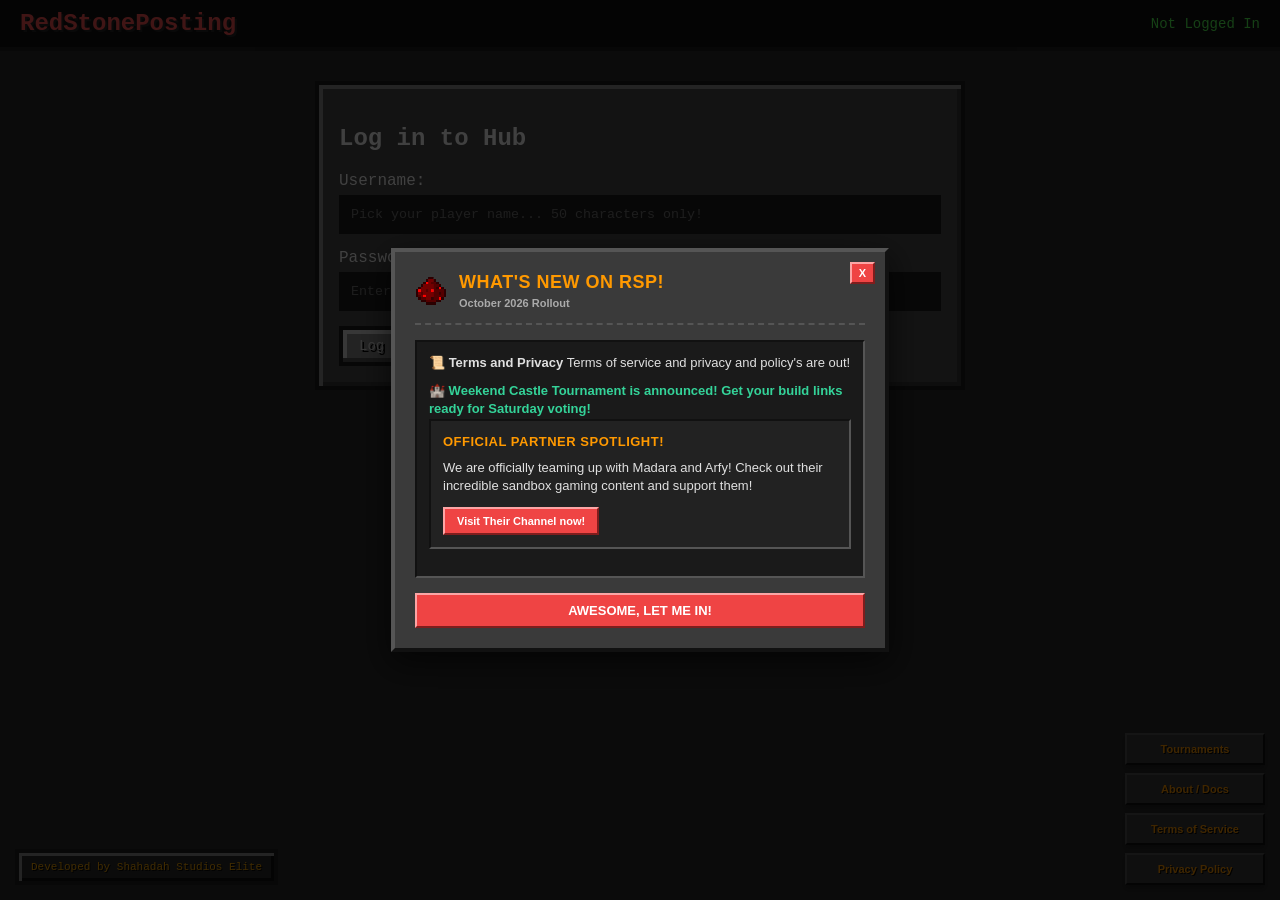
==== public/index.html @ 57e3fa8e "Update index.html" ====
<!DOCTYPE html>
<html lang="en">
<head>
    <meta charset="UTF-8">
    <meta name="viewport" content="width=device-width, initial-scale=1.0">
    <title>RedStonePosting | Create & Share</title>
    <link rel="stylesheet" href="style.css">
    <link rel="icon" type="image/png" href="/favicon1.png?v=6">
    <link rel="manifest" href="manifest.json">

    <link href="https://cdnfonts.com" rel="stylesheet">
</head>
<body>

    <header class="mc-header">
        <h1 class="mc-title" id="goHome" style="cursor:pointer;">RedStonePosting</h1>
        <div id="authStatus" class="user-status"></div>
    </header>

    <main class="mc-container">
        <!-- Authentication Screen -->
        <section id="authView" class="mc-panel hide">
            <h2 id="authTitle">Log in to Hub</h2>
            <div class="mc-form-group">
                <label>Username:</label>
                <input type="text" id="authUsername" class="mc-input" placeholder="Pick your player name... 50 characters only!">
            </div>
            <div class="mc-form-group">
                <label>Password:</label>
                <input maxlength="50" type="password" id="authPassword" class="mc-input" placeholder="Enter password...">
            </div>
            <div style="margin-top: 15px;">
                <button id="authPrimaryBtn" class="mc-btn">Log In</button>
                <button id="authToggleBtn" class="mc-btn-text">Create an account</button>
            </div>
        </section>

        <!-- Main Hub Feed View -->
        <div id="hubView" class="hide">
            <section class="mc-panel new-post-box">
                <h2>PLACE YOUR POST TEXT HERE</h2>
                <textarea maxlength="500" id="postContent" placeholder="(e.g. I built a castle in minecraft/bloxd) Only 500 characters!"></textarea>
                

                <button id="submitPostBtn" class="mc-btn">POST BLOCK</button>
          

            </section>
            <section id="feedContainer" class="feed-container">
    

</section>
        </div>

        <!-- Public Player Profile View -->
        <div id="profileView" class="hide">
            <section class="mc-panel profile-box">
                <div class="profile-header-card">
                    <div id="profilePfp" class="avatar-big"></div>
                    <div>
                        <h2 id="profileUsername" style="margin:0;"></h2>
                        <p id="profileJoined" class="post-meta" style="margin:5px 0 0 0;">Active Redstone Network Player and user</p>
                    </div>
                </div>
                <button id="backToFeedBtn" class="mc-btn" style="margin-top:15px;">Back to Hub</button>
            </section>
            <h3 style="text-shadow: 2px 2px #000; margin-bottom:15px;">Creations by this player:</h3>
            <section id="profileFeedContainer" class="feed-container"></section>
        </div>
    </main>



    <div style="position: fixed; bottom: 15px; left: 15px; background-color: #2c2c2c; border: 4px solid #1e1e1e; box-shadow: inset 3px 3px #8f8f8f, inset -3px -3px #111; padding: 8px 12px; font-size: 11px; z-index: 9999; text-shadow: 1px 1px #000; color: #ffaa00;">
         Developed by Shahadah Studios Elite
    </div>
 
<div style="position: fixed; bottom: 15px; right: 15px; z-index: 9999; display: flex; flex-direction: column; gap: 8px; width: 140px;">
   <a href="tournaments.html" onmouseover="this.querySelector('button').style.transform='rotate(360deg) scale(1.05)';" onmouseout="this.querySelector('button').style.transform='rotate(0deg) scale(1)';" style="text-decoration: none; width: 100%; display: block;">
        <button style="background-color: #3a3a3a; color: #ff9900; font-family: sans-serif; font-size: 11px; font-weight: bold; padding: 8px 12px; cursor: pointer; border-top: 2px solid #555555; border-left: 2px solid #555555; border-right: 2px solid #111111; border-bottom: 2px solid #111111; box-shadow: 0 4px 6px rgba(0,0,0,0.3); text-shadow: 1px 1px 0px #000; width: 100%; text-align: center; display: block; box-sizing: border-box; transition: transform 0.4s cubic-bezier(0.25, 1, 0.5, 1); backface-visibility: hidden; will-change: transform;">
           Tournaments
        </button>
    </a>
    <a href="docs.html" onmouseover="this.querySelector('button').style.transform='rotate(360deg) scale(1.05)';" onmouseout="this.querySelector('button').style.transform='rotate(0deg) scale(1)';" style="text-decoration: none; width: 100%; display: block;">
        <button style="background-color: #3a3a3a; color: #ff9900; font-family: sans-serif; font-size: 11px; font-weight: bold; padding: 8px 12px; cursor: pointer; border-top: 2px solid #555555; border-left: 2px solid #555555; border-right: 2px solid #111111; border-bottom: 2px solid #111111; box-shadow: 0 4px 6px rgba(0,0,0,0.3); text-shadow: 1px 1px 0px #000; width: 100%; text-align: center; display: block; box-sizing: border-box; transition: transform 0.4s cubic-bezier(0.25, 1, 0.5, 1); backface-visibility: hidden; will-change: transform;">
            About / Docs
        </button>
    </a>
    <a href="tos.html" onmouseover="this.querySelector('button').style.transform='rotate(360deg) scale(1.05)';" onmouseout="this.querySelector('button').style.transform='rotate(0deg) scale(1)';" style="text-decoration: none; width: 100%; display: block;">
        <button style="background-color: #3a3a3a; color: #ff9900; font-family: sans-serif; font-size: 11px; font-weight: bold; padding: 8px 12px; cursor: pointer; border-top: 2px solid #555555; border-left: 2px solid #555555; border-right: 2px solid #111111; border-bottom: 2px solid #111111; box-shadow: 0 4px 6px rgba(0,0,0,0.3); text-shadow: 1px 1px 0px #000; width: 100%; text-align: center; display: block; box-sizing: border-box; transition: transform 0.4s cubic-bezier(0.25, 1, 0.5, 1); backface-visibility: hidden; will-change: transform;">
            Terms of Service
        </button>
    </a>
    <a href="privacy.html" onmouseover="this.querySelector('button').style.transform='rotate(360deg) scale(1.05)';" onmouseout="this.querySelector('button').style.transform='rotate(0deg) scale(1)';" style="text-decoration: none; width: 100%; display: block;">
        <button style="background-color: #3a3a3a; color: #ff9900; font-family: sans-serif; font-size: 11px; font-weight: bold; padding: 8px 12px; cursor: pointer; border-top: 2px solid #555555; border-left: 2px solid #555555; border-right: 2px solid #111111; border-bottom: 2px solid #111111; box-shadow: 0 4px 6px rgba(0,0,0,0.3); text-shadow: 1px 1px 0px #000; width: 100%; text-align: center; display: block; box-sizing: border-box; transition: transform 0.4s cubic-bezier(0.25, 1, 0.5, 1); backface-visibility: hidden; will-change: transform;">
            Privacy Policy
        </button>
    </a>
</div>


<div id="rsp-news-popup" style="position: fixed; top: 0; left: 0; width: 100%; height: 100%; background-color: rgba(0,0,0,0.75); display: flex; justify-content: center; align-items: center; z-index: 9999; font-family: sans-serif; padding: 15px; box-sizing: border-box;">
    
    
    <div style="background-color: #3a3a3a; max-width: 450px; width: 100%; padding: 20px; position: relative; border-top: 4px solid #555555; border-left: 4px solid #555555; border-right: 4px solid #111111; border-bottom: 4px solid #111111; box-shadow: 0 10px 30px rgba(0,0,0,0.6);">
        
        
        <button onclick="document.getElementById('rsp-news-popup').style.display = 'none';" style="position: absolute; top: 10px; right: 10px; background-color: #ef4444; color: white; border-top: 2px solid #fca5a5; border-left: 2px solid #fca5a5; border-right: 2px solid #7f1d1d; border-bottom: 2px solid #7f1d1d; font-weight: bold; font-size: 11px; padding: 3px 7px; cursor: pointer;">
            X
        </button>

        
        <div style="display: flex; align-items: center; gap: 12px; border-bottom: 2px dashed #555555; padding-bottom: 12px; margin-bottom: 15px;">
            <img src="favicon1.png" alt="RSP Logo" style="width: 32px; height: 32px; object-fit: contain; image-rendering: pixelated;">
            <div>
                <h3 style="margin: 0; color: #ff9900; font-size: 18px; text-transform: uppercase; letter-spacing: 0.5px;">What's NEW on RSP!</h3>
                <span style="color: #aaaaaa; font-size: 11px; font-weight: bold;">October 2026 Rollout</span>
            </div>
        </div>

        <!-- NEW FEATURES CONTENT -->
        <div style="background-color: #1a1a1a; padding: 12px; border-top: 2px solid #111111; border-left: 2px solid #111111; border-right: 2px solid #555555; border-bottom: 2px solid #555555; margin-bottom: 15px;">
            <p style="margin: 0 0 10px 0; font-size: 13px; line-height: 1.4; color: #e0e0e0;">
                📜 <b>Terms and Privacy</b> Terms of service and privacy and policy's are out!
            </p>
           
            <p style="margin: 0; font-size: 13px; line-height: 1.4; color: #34d399; font-weight: bold;">
                🏰 Weekend Castle Tournament is announced! Get your build links ready for Saturday voting!
            </p>
       <div style="background-color: #222222; padding: 12px; border-top: 2px solid #111111; border-left: 2px solid #111111; border-right: 2px solid #555555; border-bottom: 2px solid #555555; margin-bottom: 15px;">
    <p style="margin: 0 0 8px 0; font-size: 13px; line-height: 1.4; color: #ff9900; font-weight: bold; text-transform: uppercase; letter-spacing: 0.5px;">
        Official Partner Spotlight!
    </p>
    <p style="margin: 0 0 12px 0; font-size: 13px; line-height: 1.4; color: #e0e0e0;">
        We are officially teaming up with Madara and Arfy! Check out their incredible sandbox gaming content and support them!
    </p>
    <a href="https://www.youtube.com/@Arfymessi" target="_blank" style="text-decoration: none; display: inline-block;">
        <button style="background-color: #ef4444; color: white; font-family: sans-serif; font-size: 11px; font-weight: bold; padding: 6px 12px; cursor: pointer; border-top: 2px solid #fca5a5; border-left: 2px solid #fca5a5; border-right: 2px solid #7f1d1d; border-bottom: 2px solid #7f1d1d;">
            Visit Their Channel now!
        </button>
    </a>
</div>

        </div>

        
        <button onclick="document.getElementById('rsp-news-popup').style.display = 'none';" style="width: 100%; background-color: #ef4444; color: white; font-family: sans-serif; font-size: 13px; font-weight: bold; padding: 8px; cursor: pointer; border-top: 2px solid #fca5a5; border-left: 2px solid #fca5a5; border-right: 2px solid #7f1d1d; border-bottom: 2px solid #7f1d1d;">
            AWESOME, LET ME IN! 
        </button>

    </div>
</div> 


<style>
    @keyframes redstoneBurst {
        0% { transform: translate(-50%, -50%) scale(1); opacity: 1; }
        100% { transform: translate(var(--mx), var(--my)) scale(0); opacity: 0; }
    }
</style>
<script>
    document.body.addEventListener('click', function(e) {
        const feedContainer = document.getElementById('feedContainer');
        if (!feedContainer) return;
        if (!feedContainer.contains(e.target) && !e.target.closest('.post-body')) return;

        const burstCount = 8;
        for (let i = 0; i < burstCount; i++) {
            const particle = document.createElement('div');
            particle.setAttribute('style', 'position: fixed; width: 6px; height: 6px; background-color: #ef4444; box-shadow: 0 0 8px #ef4444, 0 0 15px #ef4444; pointer-events: none; z-index: 999999; left: ' + e.clientX + 'px; top: ' + e.clientY + 'px; border-radius: 1px;');
            
            const angle = Math.random() * Math.PI * 2;
            const distance = Math.random() * 60 + 20;
            const moveX = Math.cos(angle) * distance + 'px';
            const moveY = Math.sin(angle) * distance + 'px';
            
            particle.style.setProperty('--mx', moveX);
            particle.style.setProperty('--my', moveY);
            particle.style.animation = 'redstoneBurst 0.4s cubic-bezier(0.1, 0.8, 0.3, 1) forwards';
            
            document.body.appendChild(particle);
            setTimeout(() => particle.remove(), 400);
        }
    });
</script>





    <!-- Automatic Team Badge and Swear Filter Engine -->
    <script>
        const badWords = ["fuck", "shit", "ass", "nigga", "bitch", "sexxx"];

        function filterText(text) {
            let clean = text;
            badWords.forEach(word => {
                const regex = new RegExp("\\b" + word + "\\b|\\b" + word + "s\\b", "gi");
                clean = clean.replace(regex, "[CENSORED]");
            });
            return clean;
        }

        const layoutObserver = new MutationObserver(() => {
            // 1. Swear Filter Processing on post bodies
            document.querySelectorAll('.post-body').forEach(post => {
                let html = post.innerHTML;
                html = filterText(html);
                if (post.innerHTML !== html) post.innerHTML = html;
            });

            // 2. Team Badges (Crown, Wrench, Medal)
            document.querySelectorAll('.username-link').forEach(link => {
                const nameText = link.innerText.trim().toLowerCase();
                
                // Shahadah_Studios Crown
                if ((nameText === 'shahadah_studios' || nameText === 'shahadah_studios_elite') && !link.querySelector('.owner-crown')) {
                    const crownSpan = document.createElement('span');
                    crownSpan.className = 'owner-crown';
                    crownSpan.innerText = ' 👑';
                    crownSpan.title = 'OWNER & DEVELOPER';
                    crownSpan.style.marginLeft = '4px';
                    crownSpan.style.cursor = 'help';
                    crownSpan.style.display = 'inline-block';
                    link.appendChild(crownSpan);
                }
                
                // superb1oxd_303 Wrench
                if (nameText === 'superb1oxd_303' && !link.querySelector('.dev-wrench')) {
                    const wrenchSpan = document.createElement('span');
                    wrenchSpan.className = 'dev-wrench';
                    wrenchSpan.innerText = ' 🔧 😎';
                    wrenchSpan.title = 'DEVELOPER & Shahadah_Studios BROTHER';
                    wrenchSpan.style.marginLeft = '4px';
                    wrenchSpan.style.cursor = 'help';
                    wrenchSpan.style.display = 'inline-block';
                    link.appendChild(wrenchSpan);
                }
// CoolSuff Aprrv creator
                if (nameText === 'coolsuff' && !link.querySelector('.creator-badge')) {
                    const badgeSpan = document.createElement('span');
                    badgeSpan.className = 'creator-badge';
                    badgeSpan.innerText = ' 🌟';
                    badgeSpan.title = 'APPROVED CREATOR';
                    badgeSpan.style.marginLeft = '4px';
                    badgeSpan.style.cursor = 'help';
                    badgeSpan.style.display = 'inline-block';
                    link.appendChild(badgeSpan);
                }
                // arfymessi YT rank
                if (nameText === 'arfymessi' && !link.querySelector('.creator-badge')) {
                    const badgeSpan = document.createElement('span');
                    badgeSpan.className = 'creator-badge';
                    badgeSpan.innerText = ' ▶';
                    badgeSpan.title = 'YouTuber';
                    badgeSpan.style.marginLeft = '4px';
                    badgeSpan.style.cursor = 'help';
                    badgeSpan.style.display = 'inline-block';
                    link.appendChild(badgeSpan);
                }
                // iamyoubutbetter Early User Medal
                if (nameText === 'iamyoubutbetter' && !link.querySelector('.early-badge')) {
                    const badgeSpan = document.createElement('span');
                    badgeSpan.className = 'early-badge';
                    badgeSpan.innerText = ' 🥇';
                    badgeSpan.title = 'EARLY USER';
                    badgeSpan.style.marginLeft = '4px';
                    badgeSpan.style.cursor = 'help';
                    badgeSpan.style.display = 'inline-block';
                    link.appendChild(badgeSpan);
                }
                // TinyDude Early User Medal
                if (nameText === 'tinydude' && !link.querySelector('.early-badge')) {
                    const badgeSpan = document.createElement('span');
                    badgeSpan.className = 'early-badge';
                    badgeSpan.innerText = ' 🥇';
                    badgeSpan.title = 'EARLY USER';
                    badgeSpan.style.marginLeft = '4px';
                    badgeSpan.style.cursor = 'help';
                    badgeSpan.style.display = 'inline-block';
                    link.appendChild(badgeSpan);
                }
                // Mint_Icecream Early User Medal
                if (nameText === 'mint_icecream' && !link.querySelector('.early-badge')) {
                    const badgeSpan = document.createElement('span');
                    badgeSpan.className = 'early-badge';
                    badgeSpan.innerText = ' 🥇 ⚔';
                    badgeSpan.title = 'EARLY USER & SCOUT';
                    badgeSpan.style.marginLeft = '4px';
                    badgeSpan.style.cursor = 'help';
                    badgeSpan.style.display = 'inline-block';
                    link.appendChild(badgeSpan);
                } 
                // BANNED
                if (nameText === 'googlegiggles' && !link.querySelector('.early-badge')) {
                    const badgeSpan = document.createElement('span');
                    badgeSpan.className = 'early-badge';
                    badgeSpan.innerText = ' 🚫';
                    badgeSpan.title = 'BANNED - IGNORE ';
                    badgeSpan.style.marginLeft = '4px';
                    badgeSpan.style.cursor = 'help';
                    badgeSpan.style.display = 'inline-block';
                    link.appendChild(badgeSpan);
                } 
                 // ZakirKing123 
                if (nameText === 'zakirking123' && !link.querySelector('.early-badge')) {
                    const badgeSpan = document.createElement('span');
                    badgeSpan.className = 'early-badge';
                    badgeSpan.innerText = ' ✅';
                    badgeSpan.title = 'VERIFIED';
                    badgeSpan.style.marginLeft = '4px';
                    badgeSpan.style.cursor = 'help';
                    badgeSpan.style.display = 'inline-block';
                    link.appendChild(badgeSpan);
                }
               
            });
        });
        
        layoutObserver.observe(document.body, { childList: true, subtree: true });
    </script>


    <script src="app.js"></script>
<script>
        if ('serviceWorker' in navigator) {
            window.addEventListener('load', () => {
                navigator.serviceWorker.register('/sw.js')
                    .then(reg => console.log('RSP Application Circuit Armed!'))
                    .catch(err => console.log('PWA Load Error:', err));
            });
        }
    </script>
</body>
</html>
---- public/style.css ----
:root {
    --mc-bg: #2c2c2c;
    --mc-panel-bg: #4c4c4c;
    --mc-border-light: #8f8f8f;
    --mc-border-dark: #1e1e1e;
    --mc-text: #ffffff;
    --mc-text-shadow: #242424;
    --mc-btn-bg: #8b8b8b;
    --mc-btn-hover: #a0a0a0;
}

body {
    background-color: var(--mc-bg);
    color: var(--mc-text);
    font-family: 'Minecraft', 'Courier New', monospace;
    margin: 0;
    padding: 0;
    image-rendering: pixelated;
}

.hide { display: none !important; }

.mc-header {
    background-color: #111;
    border-bottom: 4px solid var(--mc-border-dark);
    display: flex;
    justify-content: space-between;
    align-items: center;
    padding: 10px 20px;
}

.mc-title {
    font-size: 24px;
    text-shadow: 2px 2px var(--mc-text-shadow);
    color: #ff5555;
    margin: 0;
}

.user-status {
    color: #55ff55;
    font-size: 14px;
    display: flex;
    align-items: center;
    gap: 10px;
}

.mc-container {
    max-width: 650px;
    margin: 30px auto;
    padding: 0 15px;
}

.mc-panel {
    background-color: var(--mc-panel-bg);
    border: 4px solid var(--mc-border-dark);
    box-shadow: inset 4px 4px var(--mc-border-light), inset -4px -4px #3a3a3a;
    padding: 20px;
    margin-bottom: 25px;
}

.mc-form-group { margin-bottom: 15px; }
.mc-form-group label { display: block; margin-bottom: 5px; }

.mc-input {
    width: 100%;
    background-color: #1e1e1e;
    border: 4px solid var(--mc-border-dark);
    color: #fff;
    font-family: inherit;
    padding: 8px;
    box-sizing: border-box;
}

textarea {
    width: 100%;
    height: 80px;
    background-color: #1e1e1e;
    border: 4px solid var(--mc-border-dark);
    color: #fff;
    font-family: inherit;
    padding: 10px;
    box-sizing: border-box;
    resize: none;
    margin-bottom: 15px;
}

.mc-btn {
    background-color: var(--mc-btn-bg);
    border: 4px solid var(--mc-border-dark);
    box-shadow: inset -4px -4px #555555, inset 4px 4px #dbdbdb;
    color: #e0e0e0;
    font-family: inherit;
    font-size: 14px;
    padding: 8px 16px;
    cursor: pointer;
    text-shadow: 2px 2px #000;
}
.mc-btn:hover { background-color: var(--mc-btn-hover); color: #fff; }
.mc-btn:active { box-shadow: inset 4px 4px #555555, inset -4px -4px #dbdbdb; }

.mc-btn-text {
    background: none;
    border: none;
    color: #aaa;
    font-family: inherit;
    cursor: pointer;
    text-decoration: underline;
    margin-left: 10px;
}
.mc-btn-text:hover { color: #fff; }

.post-header { display: flex; align-items: center; gap: 10px; margin-bottom: 10px; }

.avatar {
    width: 32px;
    height: 32px;
    display: flex;
    align-items: center;
    justify-content: center;
    font-weight: bold;
    color: #fff;
    border: 2px solid #000;
    text-shadow: 1px 1px #000;
}

.avatar-big {
    width: 64px;
    height: 64px;
    display: flex;
    align-items: center;
    justify-content: center;
    font-weight: bold;
    font-size: 24px;
    color: #fff;
    border: 4px solid #000;
    text-shadow: 2px 2px #000;
}

.username-link { cursor: pointer; color: #55ffff; text-decoration: none; }
.username-link:hover { text-decoration: underline; }
.post-meta { color: #aaa; font-size: 12px; }
.post-actions { display: flex; gap: 10px; margin-top: 15px; }
.profile-header-card { display: flex; align-items: center; gap: 20px; }
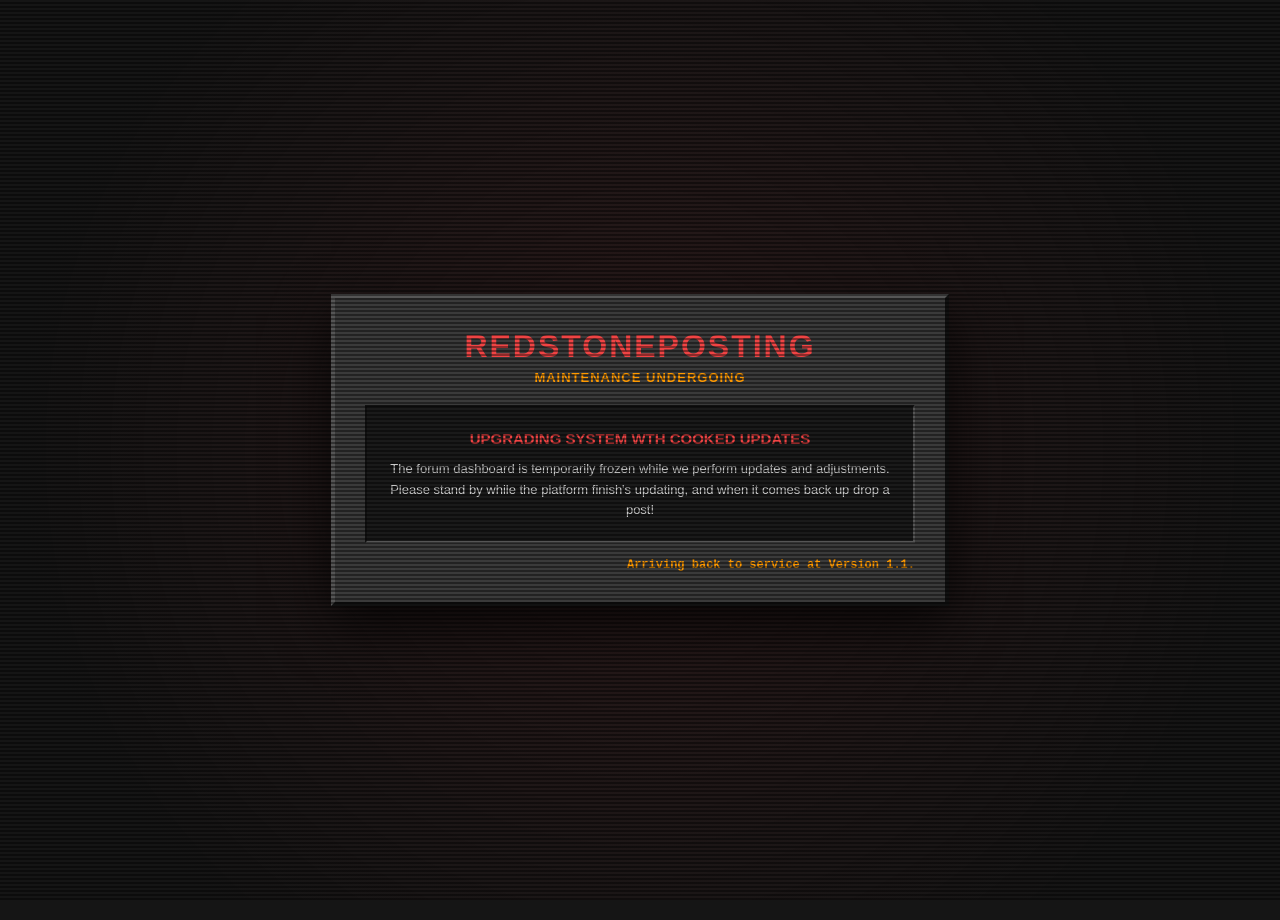
==== commit 85d1cba0: "Rename fakeindex.html to index.html" ====
--- a/public/index.html
+++ b/public/index.html
@@ -3,333 +3,146 @@
 <head>
     <meta charset="UTF-8">
     <meta name="viewport" content="width=device-width, initial-scale=1.0">
-    <title>RedStonePosting | Create & Share</title>
-    <link rel="stylesheet" href="style.css">
-    <link rel="icon" type="image/png" href="/favicon1.png?v=6">
-    <link rel="manifest" href="manifest.json">
+    <title>RedStonePosting | See you at 1.1</title>
+    <style>
+        body {
+            background-color: #151515;
+            color: #ffffff;
+            font-family: sans-serif;
+            margin: 0;
+            padding: 0;
+            height: 100vh;
+            display: flex;
+            justify-content: center;
+            align-items: center;
+            overflow: hidden;
+            position: relative;
+        }
 
-    <link href="https://cdnfonts.com" rel="stylesheet">
+        .scanlines {
+            position: fixed;
+            top: 0; left: 0; width: 100%; height: 100%;
+            background: linear-gradient(rgba(18, 18, 18, 0) 50%, rgba(0, 0, 0, 0.4) 50%);
+            background-size: 100% 4px;
+            z-index: 10;
+            pointer-events: none;
+        }
+
+        .cinematic-bg {
+            position: fixed;
+            top: 0; left: 0; width: 100%; height: 100%;
+            background: radial-gradient(circle, rgba(239,68,68,0.1) 0%, rgba(21,21,21,1) 80%);
+            z-index: 1;
+        }
+
+        .redstone-particle {
+            position: absolute;
+            background-color: #ef4444;
+            box-shadow: 0 0 12px #ef4444, 0 0 20px #ef4444;
+            z-index: 3;
+            bottom: -20px;
+            opacity: 0;
+        }
+
+        .p1 { width: 6px; height: 6px; left: 15%; animation: particleFloat 7s linear infinite 1s; }
+        .p2 { width: 4px; height: 4px; left: 45%; animation: particleFloat 9s linear infinite 3s; }
+        .p3 { width: 8px; height: 8px; left: 75%; animation: particleFloat 6s linear infinite 0.5s; }
+        .p4 { width: 5px; height: 5px; left: 90%; animation: particleFloat 8s linear infinite 4s; }
+
+        .text-line {
+            position: absolute;
+            width: 90%;
+            max-width: 750px;
+            text-align: center;
+            font-size: 26px;
+            font-weight: bold;
+            letter-spacing: 0.5px;
+            opacity: 0;
+            transform: scale(0.95);
+            line-height: 1.6;
+            z-index: 5;
+            text-shadow: 0 0 15px rgba(239,68,68,0.5);
+        }
+
+        .line-1 { animation: cinematicSequence 4.5s ease-in-out 0.5s forwards; color: #ff9900; }
+        .line-2 { animation: cinematicSequence 4.5s ease-in-out 5.2s forwards; color: #ef4444; }
+        .line-3 { animation: cinematicSequence 4.5s ease-in-out 9.9s forwards; color: #ffffff; }
+
+        .final-logo-box {
+            opacity: 0;
+            transform: translateY(40px) scale(0.95);
+            animation: finalReveal 1s cubic-bezier(0.16, 1, 0.3, 1) 14.6s forwards;
+            background-color: #3a3a3a;
+            padding: 30px;
+            text-align: center;
+            border-top: 4px solid #555555;
+            border-left: 4px solid #555555;
+            border-right: 4px solid #111111;
+            border-bottom: 4px solid #111111;
+            box-shadow: 0 20px 50px rgba(0,0,0,0.7);
+            max-width: 550px;
+            width: 90%;
+            z-index: 6;
+        }
+
+        @keyframes cinematicSequence {
+            0% { opacity: 0; transform: scale(0.95) translateY(10px); filter: blur(10px); }
+            12% { opacity: 1; transform: scale(1) translateY(0); filter: blur(0px); }
+            88% { opacity: 1; transform: scale(1.02) translateY(0); filter: blur(0px); }
+            100% { opacity: 0; transform: scale(1.04) translateY(-10px); filter: blur(10px); }
+        }
+
+        @keyframes finalReveal {
+            0% { opacity: 0; transform: translateY(40px) scale(0.95); }
+            100% { opacity: 1; transform: translateY(0) scale(1); }
+        }
+
+        @keyframes particleFloat {
+            0% { transform: translateY(0); opacity: 0; }
+            20% { opacity: 0.8; }
+            80% { opacity: 0.4; }
+            100% { transform: translateY(-110vh); opacity: 0; }
+        }
+    </style>
 </head>
 <body>
 
-    <header class="mc-header">
-        <h1 class="mc-title" id="goHome" style="cursor:pointer;">RedStonePosting</h1>
-        <div id="authStatus" class="user-status"></div>
-    </header>
+    <div class="scanlines"></div>
+    <div class="cinematic-bg"></div>
 
-    <main class="mc-container">
-        <!-- Authentication Screen -->
-        <section id="authView" class="mc-panel hide">
-            <h2 id="authTitle">Log in to Hub</h2>
-            <div class="mc-form-group">
-                <label>Username:</label>
-                <input type="text" id="authUsername" class="mc-input" placeholder="Pick your player name... 50 characters only!">
-            </div>
-            <div class="mc-form-group">
-                <label>Password:</label>
-                <input maxlength="50" type="password" id="authPassword" class="mc-input" placeholder="Enter password...">
-            </div>
-            <div style="margin-top: 15px;">
-                <button id="authPrimaryBtn" class="mc-btn">Log In</button>
-                <button id="authToggleBtn" class="mc-btn-text">Create an account</button>
-            </div>
-        </section>
+    <div class="redstone-particle p1"></div>
+    <div class="redstone-particle p2"></div>
+    <div class="redstone-particle p3"></div>
+    <div class="redstone-particle p4"></div>
 
-        <!-- Main Hub Feed View -->
-        <div id="hubView" class="hide">
-            <section class="mc-panel new-post-box">
-                <h2>PLACE YOUR POST TEXT HERE</h2>
-                <textarea maxlength="500" id="postContent" placeholder="(e.g. I built a castle in minecraft/bloxd) Only 500 characters!"></textarea>
-                
+    <div class="text-line line-1">
+        Ayooo CHIIIIIIILLLL....
+    </div>
 
-                <button id="submitPostBtn" class="mc-btn">POST BLOCK</button>
-          
+    <div class="text-line line-2">
+        REDSTONEPOSTING.VERCEL.APP IS DOWN FOR UPDATES
+    </div>
 
-            </section>
-            <section id="feedContainer" class="feed-container">
-    
+    <div class="text-line line-3">
+        Soon we will come back up after updates!<br>
+        Were cooking a good one for you guys!
+    </div>
 
-</section>
+    <div class="final-logo-box">
+        <h1 style="margin: 0; color: #ef4444; font-size: 32px; letter-spacing: 2px;">REDSTONEPOSTING</h1>
+        <p style="margin: 5px 0 20px 0; color: #ff9900; font-size: 13px; font-weight: bold; text-transform: uppercase; letter-spacing: 1px;">Maintenance undergoing</p>
+        
+        <div style="background-color: #1a1a1a; padding: 20px; border-top: 2px solid #111111; border-left: 2px solid #111111; border-right: 2px solid #555555; border-bottom: 2px solid #555555; font-size: 13px; color: #cccccc; margin-bottom: 15px; text-align: center; line-height: 1.6;">
+            <b style="color: #ef4444; display: block; font-size: 15px; margin-bottom: 8px; text-transform: uppercase;">Upgrading System wth cooked updates</b>
+            The forum dashboard is temporarily frozen while we perform updates and adjustments.<br>
+            Please stand by while the platform finish's updating, and when it comes back up drop a post!
         </div>
+        
+        <div style="text-align: right; font-family: monospace; font-size: 12px; color: #ff9900; font-weight: bold;">
+            Arriving back to service at Version 1.1.
+        </div>
+    </div>
 
-        <!-- Public Player Profile View -->
-        <div id="profileView" class="hide">
-            <section class="mc-panel profile-box">
-                <div class="profile-header-card">
-                    <div id="profilePfp" class="avatar-big"></div>
-                    <div>
-                        <h2 id="profileUsername" style="margin:0;"></h2>
-                        <p id="profileJoined" class="post-meta" style="margin:5px 0 0 0;">Active Redstone Network Player and user</p>
-                    </div>
-                </div>
-                <button id="backToFeedBtn" class="mc-btn" style="margin-top:15px;">Back to Hub</button>
-            </section>
-            <h3 style="text-shadow: 2px 2px #000; margin-bottom:15px;">Creations by this player:</h3>
-            <section id="profileFeedContainer" class="feed-container"></section>
-        </div>
-    </main>
-
-
-
-    <div style="position: fixed; bottom: 15px; left: 15px; background-color: #2c2c2c; border: 4px solid #1e1e1e; box-shadow: inset 3px 3px #8f8f8f, inset -3px -3px #111; padding: 8px 12px; font-size: 11px; z-index: 9999; text-shadow: 1px 1px #000; color: #ffaa00;">
-         Developed by Shahadah Studios Elite
-    </div>
- 
-<div style="position: fixed; bottom: 15px; right: 15px; z-index: 9999; display: flex; flex-direction: column; gap: 8px; width: 140px;">
-   <a href="tournaments.html" onmouseover="this.querySelector('button').style.transform='rotate(360deg) scale(1.05)';" onmouseout="this.querySelector('button').style.transform='rotate(0deg) scale(1)';" style="text-decoration: none; width: 100%; display: block;">
-        <button style="background-color: #3a3a3a; color: #ff9900; font-family: sans-serif; font-size: 11px; font-weight: bold; padding: 8px 12px; cursor: pointer; border-top: 2px solid #555555; border-left: 2px solid #555555; border-right: 2px solid #111111; border-bottom: 2px solid #111111; box-shadow: 0 4px 6px rgba(0,0,0,0.3); text-shadow: 1px 1px 0px #000; width: 100%; text-align: center; display: block; box-sizing: border-box; transition: transform 0.4s cubic-bezier(0.25, 1, 0.5, 1); backface-visibility: hidden; will-change: transform;">
-           Tournaments
-        </button>
-    </a>
-    <a href="docs.html" onmouseover="this.querySelector('button').style.transform='rotate(360deg) scale(1.05)';" onmouseout="this.querySelector('button').style.transform='rotate(0deg) scale(1)';" style="text-decoration: none; width: 100%; display: block;">
-        <button style="background-color: #3a3a3a; color: #ff9900; font-family: sans-serif; font-size: 11px; font-weight: bold; padding: 8px 12px; cursor: pointer; border-top: 2px solid #555555; border-left: 2px solid #555555; border-right: 2px solid #111111; border-bottom: 2px solid #111111; box-shadow: 0 4px 6px rgba(0,0,0,0.3); text-shadow: 1px 1px 0px #000; width: 100%; text-align: center; display: block; box-sizing: border-box; transition: transform 0.4s cubic-bezier(0.25, 1, 0.5, 1); backface-visibility: hidden; will-change: transform;">
-            About / Docs
-        </button>
-    </a>
-    <a href="tos.html" onmouseover="this.querySelector('button').style.transform='rotate(360deg) scale(1.05)';" onmouseout="this.querySelector('button').style.transform='rotate(0deg) scale(1)';" style="text-decoration: none; width: 100%; display: block;">
-        <button style="background-color: #3a3a3a; color: #ff9900; font-family: sans-serif; font-size: 11px; font-weight: bold; padding: 8px 12px; cursor: pointer; border-top: 2px solid #555555; border-left: 2px solid #555555; border-right: 2px solid #111111; border-bottom: 2px solid #111111; box-shadow: 0 4px 6px rgba(0,0,0,0.3); text-shadow: 1px 1px 0px #000; width: 100%; text-align: center; display: block; box-sizing: border-box; transition: transform 0.4s cubic-bezier(0.25, 1, 0.5, 1); backface-visibility: hidden; will-change: transform;">
-            Terms of Service
-        </button>
-    </a>
-    <a href="privacy.html" onmouseover="this.querySelector('button').style.transform='rotate(360deg) scale(1.05)';" onmouseout="this.querySelector('button').style.transform='rotate(0deg) scale(1)';" style="text-decoration: none; width: 100%; display: block;">
-        <button style="background-color: #3a3a3a; color: #ff9900; font-family: sans-serif; font-size: 11px; font-weight: bold; padding: 8px 12px; cursor: pointer; border-top: 2px solid #555555; border-left: 2px solid #555555; border-right: 2px solid #111111; border-bottom: 2px solid #111111; box-shadow: 0 4px 6px rgba(0,0,0,0.3); text-shadow: 1px 1px 0px #000; width: 100%; text-align: center; display: block; box-sizing: border-box; transition: transform 0.4s cubic-bezier(0.25, 1, 0.5, 1); backface-visibility: hidden; will-change: transform;">
-            Privacy Policy
-        </button>
-    </a>
-</div>
-
-
-<div id="rsp-news-popup" style="position: fixed; top: 0; left: 0; width: 100%; height: 100%; background-color: rgba(0,0,0,0.75); display: flex; justify-content: center; align-items: center; z-index: 9999; font-family: sans-serif; padding: 15px; box-sizing: border-box;">
-    
-    
-    <div style="background-color: #3a3a3a; max-width: 450px; width: 100%; padding: 20px; position: relative; border-top: 4px solid #555555; border-left: 4px solid #555555; border-right: 4px solid #111111; border-bottom: 4px solid #111111; box-shadow: 0 10px 30px rgba(0,0,0,0.6);">
-        
-        
-        <button onclick="document.getElementById('rsp-news-popup').style.display = 'none';" style="position: absolute; top: 10px; right: 10px; background-color: #ef4444; color: white; border-top: 2px solid #fca5a5; border-left: 2px solid #fca5a5; border-right: 2px solid #7f1d1d; border-bottom: 2px solid #7f1d1d; font-weight: bold; font-size: 11px; padding: 3px 7px; cursor: pointer;">
-            X
-        </button>
-
-        
-        <div style="display: flex; align-items: center; gap: 12px; border-bottom: 2px dashed #555555; padding-bottom: 12px; margin-bottom: 15px;">
-            <img src="favicon1.png" alt="RSP Logo" style="width: 32px; height: 32px; object-fit: contain; image-rendering: pixelated;">
-            <div>
-                <h3 style="margin: 0; color: #ff9900; font-size: 18px; text-transform: uppercase; letter-spacing: 0.5px;">What's NEW on RSP!</h3>
-                <span style="color: #aaaaaa; font-size: 11px; font-weight: bold;">October 2026 Rollout</span>
-            </div>
-        </div>
-
-        <!-- NEW FEATURES CONTENT -->
-        <div style="background-color: #1a1a1a; padding: 12px; border-top: 2px solid #111111; border-left: 2px solid #111111; border-right: 2px solid #555555; border-bottom: 2px solid #555555; margin-bottom: 15px;">
-            <p style="margin: 0 0 10px 0; font-size: 13px; line-height: 1.4; color: #e0e0e0;">
-                📜 <b>Terms and Privacy</b> Terms of service and privacy and policy's are out!
-            </p>
-           
-            <p style="margin: 0; font-size: 13px; line-height: 1.4; color: #34d399; font-weight: bold;">
-                🏰 Weekend Castle Tournament is announced! Get your build links ready for Saturday voting!
-            </p>
-       <div style="background-color: #222222; padding: 12px; border-top: 2px solid #111111; border-left: 2px solid #111111; border-right: 2px solid #555555; border-bottom: 2px solid #555555; margin-bottom: 15px;">
-    <p style="margin: 0 0 8px 0; font-size: 13px; line-height: 1.4; color: #ff9900; font-weight: bold; text-transform: uppercase; letter-spacing: 0.5px;">
-        Official Partner Spotlight!
-    </p>
-    <p style="margin: 0 0 12px 0; font-size: 13px; line-height: 1.4; color: #e0e0e0;">
-        We are officially teaming up with Madara and Arfy! Check out their incredible sandbox gaming content and support them!
-    </p>
-    <a href="https://www.youtube.com/@Arfymessi" target="_blank" style="text-decoration: none; display: inline-block;">
-        <button style="background-color: #ef4444; color: white; font-family: sans-serif; font-size: 11px; font-weight: bold; padding: 6px 12px; cursor: pointer; border-top: 2px solid #fca5a5; border-left: 2px solid #fca5a5; border-right: 2px solid #7f1d1d; border-bottom: 2px solid #7f1d1d;">
-            Visit Their Channel now!
-        </button>
-    </a>
-</div>
-
-        </div>
-
-        
-        <button onclick="document.getElementById('rsp-news-popup').style.display = 'none';" style="width: 100%; background-color: #ef4444; color: white; font-family: sans-serif; font-size: 13px; font-weight: bold; padding: 8px; cursor: pointer; border-top: 2px solid #fca5a5; border-left: 2px solid #fca5a5; border-right: 2px solid #7f1d1d; border-bottom: 2px solid #7f1d1d;">
-            AWESOME, LET ME IN! 
-        </button>
-
-    </div>
-</div> 
-
-
-<style>
-    @keyframes redstoneBurst {
-        0% { transform: translate(-50%, -50%) scale(1); opacity: 1; }
-        100% { transform: translate(var(--mx), var(--my)) scale(0); opacity: 0; }
-    }
-</style>
-<script>
-    document.body.addEventListener('click', function(e) {
-        const feedContainer = document.getElementById('feedContainer');
-        if (!feedContainer) return;
-        if (!feedContainer.contains(e.target) && !e.target.closest('.post-body')) return;
-
-        const burstCount = 8;
-        for (let i = 0; i < burstCount; i++) {
-            const particle = document.createElement('div');
-            particle.setAttribute('style', 'position: fixed; width: 6px; height: 6px; background-color: #ef4444; box-shadow: 0 0 8px #ef4444, 0 0 15px #ef4444; pointer-events: none; z-index: 999999; left: ' + e.clientX + 'px; top: ' + e.clientY + 'px; border-radius: 1px;');
-            
-            const angle = Math.random() * Math.PI * 2;
-            const distance = Math.random() * 60 + 20;
-            const moveX = Math.cos(angle) * distance + 'px';
-            const moveY = Math.sin(angle) * distance + 'px';
-            
-            particle.style.setProperty('--mx', moveX);
-            particle.style.setProperty('--my', moveY);
-            particle.style.animation = 'redstoneBurst 0.4s cubic-bezier(0.1, 0.8, 0.3, 1) forwards';
-            
-            document.body.appendChild(particle);
-            setTimeout(() => particle.remove(), 400);
-        }
-    });
-</script>
-
-
-
-
-
-    <!-- Automatic Team Badge and Swear Filter Engine -->
-    <script>
-        const badWords = ["fuck", "shit", "ass", "nigga", "bitch", "sexxx"];
-
-        function filterText(text) {
-            let clean = text;
-            badWords.forEach(word => {
-                const regex = new RegExp("\\b" + word + "\\b|\\b" + word + "s\\b", "gi");
-                clean = clean.replace(regex, "[CENSORED]");
-            });
-            return clean;
-        }
-
-        const layoutObserver = new MutationObserver(() => {
-            // 1. Swear Filter Processing on post bodies
-            document.querySelectorAll('.post-body').forEach(post => {
-                let html = post.innerHTML;
-                html = filterText(html);
-                if (post.innerHTML !== html) post.innerHTML = html;
-            });
-
-            // 2. Team Badges (Crown, Wrench, Medal)
-            document.querySelectorAll('.username-link').forEach(link => {
-                const nameText = link.innerText.trim().toLowerCase();
-                
-                // Shahadah_Studios Crown
-                if ((nameText === 'shahadah_studios' || nameText === 'shahadah_studios_elite') && !link.querySelector('.owner-crown')) {
-                    const crownSpan = document.createElement('span');
-                    crownSpan.className = 'owner-crown';
-                    crownSpan.innerText = ' 👑';
-                    crownSpan.title = 'OWNER & DEVELOPER';
-                    crownSpan.style.marginLeft = '4px';
-                    crownSpan.style.cursor = 'help';
-                    crownSpan.style.display = 'inline-block';
-                    link.appendChild(crownSpan);
-                }
-                
-                // superb1oxd_303 Wrench
-                if (nameText === 'superb1oxd_303' && !link.querySelector('.dev-wrench')) {
-                    const wrenchSpan = document.createElement('span');
-                    wrenchSpan.className = 'dev-wrench';
-                    wrenchSpan.innerText = ' 🔧 😎';
-                    wrenchSpan.title = 'DEVELOPER & Shahadah_Studios BROTHER';
-                    wrenchSpan.style.marginLeft = '4px';
-                    wrenchSpan.style.cursor = 'help';
-                    wrenchSpan.style.display = 'inline-block';
-                    link.appendChild(wrenchSpan);
-                }
-// CoolSuff Aprrv creator
-                if (nameText === 'coolsuff' && !link.querySelector('.creator-badge')) {
-                    const badgeSpan = document.createElement('span');
-                    badgeSpan.className = 'creator-badge';
-                    badgeSpan.innerText = ' 🌟';
-                    badgeSpan.title = 'APPROVED CREATOR';
-                    badgeSpan.style.marginLeft = '4px';
-                    badgeSpan.style.cursor = 'help';
-                    badgeSpan.style.display = 'inline-block';
-                    link.appendChild(badgeSpan);
-                }
-                // arfymessi YT rank
-                if (nameText === 'arfymessi' && !link.querySelector('.creator-badge')) {
-                    const badgeSpan = document.createElement('span');
-                    badgeSpan.className = 'creator-badge';
-                    badgeSpan.innerText = ' ▶';
-                    badgeSpan.title = 'YouTuber';
-                    badgeSpan.style.marginLeft = '4px';
-                    badgeSpan.style.cursor = 'help';
-                    badgeSpan.style.display = 'inline-block';
-                    link.appendChild(badgeSpan);
-                }
-                // iamyoubutbetter Early User Medal
-                if (nameText === 'iamyoubutbetter' && !link.querySelector('.early-badge')) {
-                    const badgeSpan = document.createElement('span');
-                    badgeSpan.className = 'early-badge';
-                    badgeSpan.innerText = ' 🥇';
-                    badgeSpan.title = 'EARLY USER';
-                    badgeSpan.style.marginLeft = '4px';
-                    badgeSpan.style.cursor = 'help';
-                    badgeSpan.style.display = 'inline-block';
-                    link.appendChild(badgeSpan);
-                }
-                // TinyDude Early User Medal
-                if (nameText === 'tinydude' && !link.querySelector('.early-badge')) {
-                    const badgeSpan = document.createElement('span');
-                    badgeSpan.className = 'early-badge';
-                    badgeSpan.innerText = ' 🥇';
-                    badgeSpan.title = 'EARLY USER';
-                    badgeSpan.style.marginLeft = '4px';
-                    badgeSpan.style.cursor = 'help';
-                    badgeSpan.style.display = 'inline-block';
-                    link.appendChild(badgeSpan);
-                }
-                // Mint_Icecream Early User Medal
-                if (nameText === 'mint_icecream' && !link.querySelector('.early-badge')) {
-                    const badgeSpan = document.createElement('span');
-                    badgeSpan.className = 'early-badge';
-                    badgeSpan.innerText = ' 🥇 ⚔';
-                    badgeSpan.title = 'EARLY USER & SCOUT';
-                    badgeSpan.style.marginLeft = '4px';
-                    badgeSpan.style.cursor = 'help';
-                    badgeSpan.style.display = 'inline-block';
-                    link.appendChild(badgeSpan);
-                } 
-                // BANNED
-                if (nameText === 'googlegiggles' && !link.querySelector('.early-badge')) {
-                    const badgeSpan = document.createElement('span');
-                    badgeSpan.className = 'early-badge';
-                    badgeSpan.innerText = ' 🚫';
-                    badgeSpan.title = 'BANNED - IGNORE ';
-                    badgeSpan.style.marginLeft = '4px';
-                    badgeSpan.style.cursor = 'help';
-                    badgeSpan.style.display = 'inline-block';
-                    link.appendChild(badgeSpan);
-                } 
-                 // ZakirKing123 
-                if (nameText === 'zakirking123' && !link.querySelector('.early-badge')) {
-                    const badgeSpan = document.createElement('span');
-                    badgeSpan.className = 'early-badge';
-                    badgeSpan.innerText = ' ✅';
-                    badgeSpan.title = 'VERIFIED';
-                    badgeSpan.style.marginLeft = '4px';
-                    badgeSpan.style.cursor = 'help';
-                    badgeSpan.style.display = 'inline-block';
-                    link.appendChild(badgeSpan);
-                }
-               
-            });
-        });
-        
-        layoutObserver.observe(document.body, { childList: true, subtree: true });
-    </script>
-
-
-    <script src="app.js"></script>
-<script>
-        if ('serviceWorker' in navigator) {
-            window.addEventListener('load', () => {
-                navigator.serviceWorker.register('/sw.js')
-                    .then(reg => console.log('RSP Application Circuit Armed!'))
-                    .catch(err => console.log('PWA Load Error:', err));
-            });
-        }
-    </script>
 </body>
 </html>
+
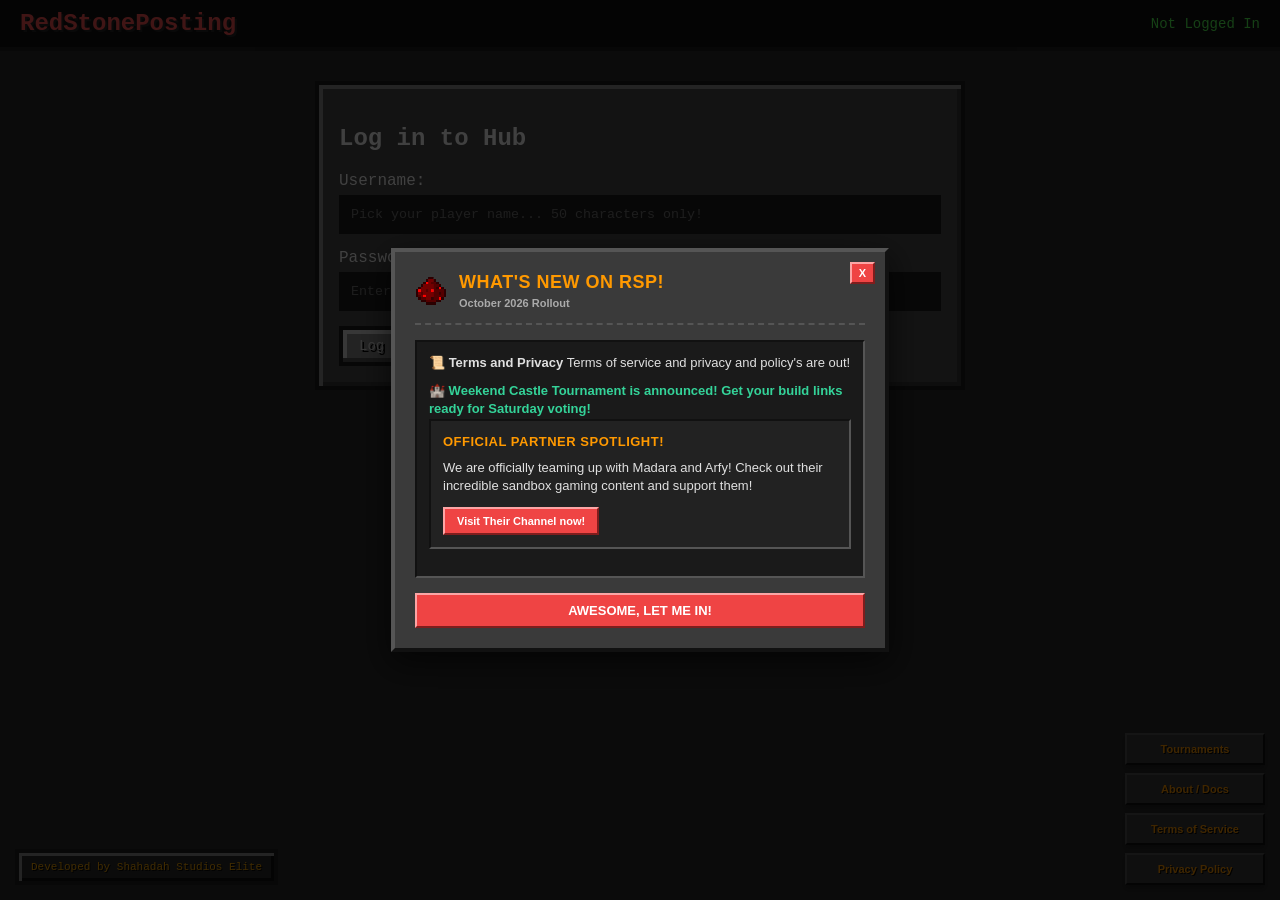
==== commit 9aa5a908: "Rename ndex.html to index.html" ====
--- a/public/index.html
+++ b/public/index.html
@@ -3,146 +3,332 @@
 <head>
     <meta charset="UTF-8">
     <meta name="viewport" content="width=device-width, initial-scale=1.0">
-    <title>RedStonePosting | See you at 1.1</title>
-    <style>
-        body {
-            background-color: #151515;
-            color: #ffffff;
-            font-family: sans-serif;
-            margin: 0;
-            padding: 0;
-            height: 100vh;
-            display: flex;
-            justify-content: center;
-            align-items: center;
-            overflow: hidden;
-            position: relative;
-        }
-
-        .scanlines {
-            position: fixed;
-            top: 0; left: 0; width: 100%; height: 100%;
-            background: linear-gradient(rgba(18, 18, 18, 0) 50%, rgba(0, 0, 0, 0.4) 50%);
-            background-size: 100% 4px;
-            z-index: 10;
-            pointer-events: none;
-        }
-
-        .cinematic-bg {
-            position: fixed;
-            top: 0; left: 0; width: 100%; height: 100%;
-            background: radial-gradient(circle, rgba(239,68,68,0.1) 0%, rgba(21,21,21,1) 80%);
-            z-index: 1;
-        }
-
-        .redstone-particle {
-            position: absolute;
-            background-color: #ef4444;
-            box-shadow: 0 0 12px #ef4444, 0 0 20px #ef4444;
-            z-index: 3;
-            bottom: -20px;
-            opacity: 0;
-        }
-
-        .p1 { width: 6px; height: 6px; left: 15%; animation: particleFloat 7s linear infinite 1s; }
-        .p2 { width: 4px; height: 4px; left: 45%; animation: particleFloat 9s linear infinite 3s; }
-        .p3 { width: 8px; height: 8px; left: 75%; animation: particleFloat 6s linear infinite 0.5s; }
-        .p4 { width: 5px; height: 5px; left: 90%; animation: particleFloat 8s linear infinite 4s; }
-
-        .text-line {
-            position: absolute;
-            width: 90%;
-            max-width: 750px;
-            text-align: center;
-            font-size: 26px;
-            font-weight: bold;
-            letter-spacing: 0.5px;
-            opacity: 0;
-            transform: scale(0.95);
-            line-height: 1.6;
-            z-index: 5;
-            text-shadow: 0 0 15px rgba(239,68,68,0.5);
-        }
-
-        .line-1 { animation: cinematicSequence 4.5s ease-in-out 0.5s forwards; color: #ff9900; }
-        .line-2 { animation: cinematicSequence 4.5s ease-in-out 5.2s forwards; color: #ef4444; }
-        .line-3 { animation: cinematicSequence 4.5s ease-in-out 9.9s forwards; color: #ffffff; }
-
-        .final-logo-box {
-            opacity: 0;
-            transform: translateY(40px) scale(0.95);
-            animation: finalReveal 1s cubic-bezier(0.16, 1, 0.3, 1) 14.6s forwards;
-            background-color: #3a3a3a;
-            padding: 30px;
-            text-align: center;
-            border-top: 4px solid #555555;
-            border-left: 4px solid #555555;
-            border-right: 4px solid #111111;
-            border-bottom: 4px solid #111111;
-            box-shadow: 0 20px 50px rgba(0,0,0,0.7);
-            max-width: 550px;
-            width: 90%;
-            z-index: 6;
-        }
-
-        @keyframes cinematicSequence {
-            0% { opacity: 0; transform: scale(0.95) translateY(10px); filter: blur(10px); }
-            12% { opacity: 1; transform: scale(1) translateY(0); filter: blur(0px); }
-            88% { opacity: 1; transform: scale(1.02) translateY(0); filter: blur(0px); }
-            100% { opacity: 0; transform: scale(1.04) translateY(-10px); filter: blur(10px); }
-        }
-
-        @keyframes finalReveal {
-            0% { opacity: 0; transform: translateY(40px) scale(0.95); }
-            100% { opacity: 1; transform: translateY(0) scale(1); }
-        }
-
-        @keyframes particleFloat {
-            0% { transform: translateY(0); opacity: 0; }
-            20% { opacity: 0.8; }
-            80% { opacity: 0.4; }
-            100% { transform: translateY(-110vh); opacity: 0; }
-        }
-    </style>
+    <title>RedStonePosting | Create & Share</title>
+    <link rel="stylesheet" href="style.css">
+    <link rel="icon" type="image/png" href="/favicon1.png?v=6">
+    <link rel="manifest" href="manifest.json">
+
+    <link href="https://cdnfonts.com" rel="stylesheet">
 </head>
 <body>
 
-    <div class="scanlines"></div>
-    <div class="cinematic-bg"></div>
-
-    <div class="redstone-particle p1"></div>
-    <div class="redstone-particle p2"></div>
-    <div class="redstone-particle p3"></div>
-    <div class="redstone-particle p4"></div>
-
-    <div class="text-line line-1">
-        Ayooo CHIIIIIIILLLL....
+    <header class="mc-header">
+        <h1 class="mc-title" id="goHome" style="cursor:pointer;">RedStonePosting</h1>
+        <div id="authStatus" class="user-status"></div>
+    </header>
+
+    <main class="mc-container">
+        <!-- Authentication Screen -->
+        <section id="authView" class="mc-panel hide">
+            <h2 id="authTitle">Log in to Hub</h2>
+            <div class="mc-form-group">
+                <label>Username:</label>
+                <input type="text" id="authUsername" class="mc-input" placeholder="Pick your player name... 50 characters only!">
+            </div>
+            <div class="mc-form-group">
+                <label>Password:</label>
+                <input maxlength="50" type="password" id="authPassword" class="mc-input" placeholder="Enter password...">
+            </div>
+            <div style="margin-top: 15px;">
+                <button id="authPrimaryBtn" class="mc-btn">Log In</button>
+                <button id="authToggleBtn" class="mc-btn-text">Create an account</button>
+            </div>
+        </section>
+
+        <!-- Main Hub Feed View -->
+        <div id="hubView" class="hide">
+            <section class="mc-panel new-post-box">
+                <h2>PLACE YOUR POST TEXT HERE</h2>
+                <textarea maxlength="500" id="postContent" placeholder="(e.g. I built a castle in minecraft/bloxd) Only 500 characters!"></textarea>
+                
+
+                <button id="submitPostBtn" class="mc-btn">POST BLOCK</button>
+          
+
+            </section>
+            <section id="feedContainer" class="feed-container">
+    
+
+</section>
+        </div>
+
+        <!-- Public Player Profile View -->
+        <div id="profileView" class="hide">
+            <section class="mc-panel profile-box">
+                <div class="profile-header-card">
+                    <div id="profilePfp" class="avatar-big"></div>
+                    <div>
+                        <h2 id="profileUsername" style="margin:0;"></h2>
+                        <p id="profileJoined" class="post-meta" style="margin:5px 0 0 0;">Active Redstone Network Player and user</p>
+                    </div>
+                </div>
+                <button id="backToFeedBtn" class="mc-btn" style="margin-top:15px;">Back to Hub</button>
+            </section>
+            <h3 style="text-shadow: 2px 2px #000; margin-bottom:15px;">Creations by this player:</h3>
+            <section id="profileFeedContainer" class="feed-container"></section>
+        </div>
+    </main>
+
+
+
+    <div style="position: fixed; bottom: 15px; left: 15px; background-color: #2c2c2c; border: 4px solid #1e1e1e; box-shadow: inset 3px 3px #8f8f8f, inset -3px -3px #111; padding: 8px 12px; font-size: 11px; z-index: 9999; text-shadow: 1px 1px #000; color: #ffaa00;">
+         Developed by Shahadah Studios Elite
     </div>
-
-    <div class="text-line line-2">
-        REDSTONEPOSTING.VERCEL.APP IS DOWN FOR UPDATES
+ 
+<div style="position: fixed; bottom: 15px; right: 15px; z-index: 9999; display: flex; flex-direction: column; gap: 8px; width: 140px;">
+   <a href="tournaments.html" onmouseover="this.querySelector('button').style.transform='rotate(360deg) scale(1.05)';" onmouseout="this.querySelector('button').style.transform='rotate(0deg) scale(1)';" style="text-decoration: none; width: 100%; display: block;">
+        <button style="background-color: #3a3a3a; color: #ff9900; font-family: sans-serif; font-size: 11px; font-weight: bold; padding: 8px 12px; cursor: pointer; border-top: 2px solid #555555; border-left: 2px solid #555555; border-right: 2px solid #111111; border-bottom: 2px solid #111111; box-shadow: 0 4px 6px rgba(0,0,0,0.3); text-shadow: 1px 1px 0px #000; width: 100%; text-align: center; display: block; box-sizing: border-box; transition: transform 0.4s cubic-bezier(0.25, 1, 0.5, 1); backface-visibility: hidden; will-change: transform;">
+           Tournaments
+        </button>
+    </a>
+    <a href="docs.html" onmouseover="this.querySelector('button').style.transform='rotate(360deg) scale(1.05)';" onmouseout="this.querySelector('button').style.transform='rotate(0deg) scale(1)';" style="text-decoration: none; width: 100%; display: block;">
+        <button style="background-color: #3a3a3a; color: #ff9900; font-family: sans-serif; font-size: 11px; font-weight: bold; padding: 8px 12px; cursor: pointer; border-top: 2px solid #555555; border-left: 2px solid #555555; border-right: 2px solid #111111; border-bottom: 2px solid #111111; box-shadow: 0 4px 6px rgba(0,0,0,0.3); text-shadow: 1px 1px 0px #000; width: 100%; text-align: center; display: block; box-sizing: border-box; transition: transform 0.4s cubic-bezier(0.25, 1, 0.5, 1); backface-visibility: hidden; will-change: transform;">
+            About / Docs
+        </button>
+    </a>
+    <a href="tos.html" onmouseover="this.querySelector('button').style.transform='rotate(360deg) scale(1.05)';" onmouseout="this.querySelector('button').style.transform='rotate(0deg) scale(1)';" style="text-decoration: none; width: 100%; display: block;">
+        <button style="background-color: #3a3a3a; color: #ff9900; font-family: sans-serif; font-size: 11px; font-weight: bold; padding: 8px 12px; cursor: pointer; border-top: 2px solid #555555; border-left: 2px solid #555555; border-right: 2px solid #111111; border-bottom: 2px solid #111111; box-shadow: 0 4px 6px rgba(0,0,0,0.3); text-shadow: 1px 1px 0px #000; width: 100%; text-align: center; display: block; box-sizing: border-box; transition: transform 0.4s cubic-bezier(0.25, 1, 0.5, 1); backface-visibility: hidden; will-change: transform;">
+            Terms of Service
+        </button>
+    </a>
+    <a href="privacy.html" onmouseover="this.querySelector('button').style.transform='rotate(360deg) scale(1.05)';" onmouseout="this.querySelector('button').style.transform='rotate(0deg) scale(1)';" style="text-decoration: none; width: 100%; display: block;">
+        <button style="background-color: #3a3a3a; color: #ff9900; font-family: sans-serif; font-size: 11px; font-weight: bold; padding: 8px 12px; cursor: pointer; border-top: 2px solid #555555; border-left: 2px solid #555555; border-right: 2px solid #111111; border-bottom: 2px solid #111111; box-shadow: 0 4px 6px rgba(0,0,0,0.3); text-shadow: 1px 1px 0px #000; width: 100%; text-align: center; display: block; box-sizing: border-box; transition: transform 0.4s cubic-bezier(0.25, 1, 0.5, 1); backface-visibility: hidden; will-change: transform;">
+            Privacy Policy
+        </button>
+    </a>
+</div>
+
+
+<div id="rsp-news-popup" style="position: fixed; top: 0; left: 0; width: 100%; height: 100%; background-color: rgba(0,0,0,0.75); display: flex; justify-content: center; align-items: center; z-index: 9999; font-family: sans-serif; padding: 15px; box-sizing: border-box;">
+    
+    
+    <div style="background-color: #3a3a3a; max-width: 450px; width: 100%; padding: 20px; position: relative; border-top: 4px solid #555555; border-left: 4px solid #555555; border-right: 4px solid #111111; border-bottom: 4px solid #111111; box-shadow: 0 10px 30px rgba(0,0,0,0.6);">
+        
+        
+        <button onclick="document.getElementById('rsp-news-popup').style.display = 'none';" style="position: absolute; top: 10px; right: 10px; background-color: #ef4444; color: white; border-top: 2px solid #fca5a5; border-left: 2px solid #fca5a5; border-right: 2px solid #7f1d1d; border-bottom: 2px solid #7f1d1d; font-weight: bold; font-size: 11px; padding: 3px 7px; cursor: pointer;">
+            X
+        </button>
+
+        
+        <div style="display: flex; align-items: center; gap: 12px; border-bottom: 2px dashed #555555; padding-bottom: 12px; margin-bottom: 15px;">
+            <img src="favicon1.png" alt="RSP Logo" style="width: 32px; height: 32px; object-fit: contain; image-rendering: pixelated;">
+            <div>
+                <h3 style="margin: 0; color: #ff9900; font-size: 18px; text-transform: uppercase; letter-spacing: 0.5px;">What's NEW on RSP!</h3>
+                <span style="color: #aaaaaa; font-size: 11px; font-weight: bold;">October 2026 Rollout</span>
+            </div>
+        </div>
+
+        <!-- NEW FEATURES CONTENT -->
+        <div style="background-color: #1a1a1a; padding: 12px; border-top: 2px solid #111111; border-left: 2px solid #111111; border-right: 2px solid #555555; border-bottom: 2px solid #555555; margin-bottom: 15px;">
+            <p style="margin: 0 0 10px 0; font-size: 13px; line-height: 1.4; color: #e0e0e0;">
+                📜 <b>Terms and Privacy</b> Terms of service and privacy and policy's are out!
+            </p>
+           
+            <p style="margin: 0; font-size: 13px; line-height: 1.4; color: #34d399; font-weight: bold;">
+                🏰 Weekend Castle Tournament is announced! Get your build links ready for Saturday voting!
+            </p>
+       <div style="background-color: #222222; padding: 12px; border-top: 2px solid #111111; border-left: 2px solid #111111; border-right: 2px solid #555555; border-bottom: 2px solid #555555; margin-bottom: 15px;">
+    <p style="margin: 0 0 8px 0; font-size: 13px; line-height: 1.4; color: #ff9900; font-weight: bold; text-transform: uppercase; letter-spacing: 0.5px;">
+        Official Partner Spotlight!
+    </p>
+    <p style="margin: 0 0 12px 0; font-size: 13px; line-height: 1.4; color: #e0e0e0;">
+        We are officially teaming up with Madara and Arfy! Check out their incredible sandbox gaming content and support them!
+    </p>
+    <a href="https://www.youtube.com/@Arfymessi" target="_blank" style="text-decoration: none; display: inline-block;">
+        <button style="background-color: #ef4444; color: white; font-family: sans-serif; font-size: 11px; font-weight: bold; padding: 6px 12px; cursor: pointer; border-top: 2px solid #fca5a5; border-left: 2px solid #fca5a5; border-right: 2px solid #7f1d1d; border-bottom: 2px solid #7f1d1d;">
+            Visit Their Channel now!
+        </button>
+    </a>
+</div>
+
+        </div>
+
+        
+        <button onclick="document.getElementById('rsp-news-popup').style.display = 'none';" style="width: 100%; background-color: #ef4444; color: white; font-family: sans-serif; font-size: 13px; font-weight: bold; padding: 8px; cursor: pointer; border-top: 2px solid #fca5a5; border-left: 2px solid #fca5a5; border-right: 2px solid #7f1d1d; border-bottom: 2px solid #7f1d1d;">
+            AWESOME, LET ME IN! 
+        </button>
+
     </div>
-
-    <div class="text-line line-3">
-        Soon we will come back up after updates!<br>
-        Were cooking a good one for you guys!
-    </div>
-
-    <div class="final-logo-box">
-        <h1 style="margin: 0; color: #ef4444; font-size: 32px; letter-spacing: 2px;">REDSTONEPOSTING</h1>
-        <p style="margin: 5px 0 20px 0; color: #ff9900; font-size: 13px; font-weight: bold; text-transform: uppercase; letter-spacing: 1px;">Maintenance undergoing</p>
-        
-        <div style="background-color: #1a1a1a; padding: 20px; border-top: 2px solid #111111; border-left: 2px solid #111111; border-right: 2px solid #555555; border-bottom: 2px solid #555555; font-size: 13px; color: #cccccc; margin-bottom: 15px; text-align: center; line-height: 1.6;">
-            <b style="color: #ef4444; display: block; font-size: 15px; margin-bottom: 8px; text-transform: uppercase;">Upgrading System wth cooked updates</b>
-            The forum dashboard is temporarily frozen while we perform updates and adjustments.<br>
-            Please stand by while the platform finish's updating, and when it comes back up drop a post!
-        </div>
-        
-        <div style="text-align: right; font-family: monospace; font-size: 12px; color: #ff9900; font-weight: bold;">
-            Arriving back to service at Version 1.1.
-        </div>
-    </div>
-
+</div> 
+
+    <style>
+    @keyframes redstoneBurst {
+        0% { transform: translate(-50%, -50%) scale(1); opacity: 1; }
+        100% { transform: translate(var(--mx), var(--my)) scale(0); opacity: 0; }
+    }
+</style>
+
+<script>
+    document.body.addEventListener('click', function(e) {
+        const burstCount = 8;
+        for (let i = 0; i < burstCount; i++) {
+            const particle = document.createElement('div');
+            particle.setAttribute('style', 'position: fixed; width: 6px; height: 6px; background-color: #ef4444; box-shadow: 0 0 8px #ef4444, 0 0 15px #ef4444; pointer-events: none; z-index: 999999; left: ' + e.clientX + 'px; top: ' + e.clientY + 'px; border-radius: 1px;');
+            
+            const angle = Math.random() * Math.PI * 2;
+            const distance = Math.random() * 60 + 20;
+            const moveX = Math.cos(angle) * distance + 'px';
+            const moveY = Math.sin(angle) * distance + 'px';
+            
+            particle.style.setProperty('--mx', moveX);
+            particle.style.setProperty('--my', moveY);
+            particle.style.animation = 'redstoneBurst 0.4s cubic-bezier(0.1, 0.8, 0.3, 1) forwards';
+            
+            document.body.appendChild(particle);
+            setTimeout(() => particle.remove(), 400);
+        }
+    });
+</script>
+
+
+
+
+
+
+    <!-- Automatic Team Badge and Swear Filter Engine -->
+    <script>
+        const badWords = ["fuck", "shit", "ass", "nigga", "bitch", "sexxx"];
+
+        function filterText(text) {
+            let clean = text;
+            badWords.forEach(word => {
+                const regex = new RegExp("\\b" + word + "\\b|\\b" + word + "s\\b", "gi");
+                clean = clean.replace(regex, "[CENSORED]");
+            });
+            return clean;
+        }
+
+        const layoutObserver = new MutationObserver(() => {
+            // 1. Swear Filter Processing on post bodies
+            document.querySelectorAll('.post-body').forEach(post => {
+                let html = post.innerHTML;
+                html = filterText(html);
+                if (post.innerHTML !== html) post.innerHTML = html;
+            });
+
+            // 2. Team Badges (Crown, Wrench, Medal)
+            document.querySelectorAll('.username-link').forEach(link => {
+                const nameText = link.innerText.trim().toLowerCase();
+                
+                // Shahadah_Studios Crown
+                if ((nameText === 'shahadah_studios' || nameText === 'shahadah_studios_elite') && !link.querySelector('.owner-crown')) {
+                    const crownSpan = document.createElement('span');
+                    crownSpan.className = 'owner-crown';
+                    crownSpan.innerText = ' 👑';
+                    crownSpan.title = 'OWNER & DEVELOPER';
+                    crownSpan.style.marginLeft = '4px';
+                    crownSpan.style.cursor = 'help';
+                    crownSpan.style.display = 'inline-block';
+                    link.appendChild(crownSpan);
+                }
+                
+                // superb1oxd_303 Wrench
+                if (nameText === 'superb1oxd_303' && !link.querySelector('.dev-wrench')) {
+                    const wrenchSpan = document.createElement('span');
+                    wrenchSpan.className = 'dev-wrench';
+                    wrenchSpan.innerText = ' 🔧 😎';
+                    wrenchSpan.title = 'DEVELOPER & Shahadah_Studios BROTHER';
+                    wrenchSpan.style.marginLeft = '4px';
+                    wrenchSpan.style.cursor = 'help';
+                    wrenchSpan.style.display = 'inline-block';
+                    link.appendChild(wrenchSpan);
+                }
+// CoolSuff Aprrv creator
+                if (nameText === 'coolsuff' && !link.querySelector('.creator-badge')) {
+                    const badgeSpan = document.createElement('span');
+                    badgeSpan.className = 'creator-badge';
+                    badgeSpan.innerText = ' 🌟';
+                    badgeSpan.title = 'APPROVED CREATOR';
+                    badgeSpan.style.marginLeft = '4px';
+                    badgeSpan.style.cursor = 'help';
+                    badgeSpan.style.display = 'inline-block';
+                    link.appendChild(badgeSpan);
+                }
+                // arfymessi YT rank
+                if (nameText === 'arfymessi' && !link.querySelector('.creator-badge')) {
+                    const badgeSpan = document.createElement('span');
+                    badgeSpan.className = 'creator-badge';
+                    badgeSpan.innerText = ' ▶';
+                    badgeSpan.title = 'YouTuber';
+                    badgeSpan.style.marginLeft = '4px';
+                    badgeSpan.style.cursor = 'help';
+                    badgeSpan.style.display = 'inline-block';
+                    link.appendChild(badgeSpan);
+                }
+                // iamyoubutbetter Early User Medal
+                if (nameText === 'iamyoubutbetter' && !link.querySelector('.early-badge')) {
+                    const badgeSpan = document.createElement('span');
+                    badgeSpan.className = 'early-badge';
+                    badgeSpan.innerText = ' 🥇';
+                    badgeSpan.title = 'EARLY USER';
+                    badgeSpan.style.marginLeft = '4px';
+                    badgeSpan.style.cursor = 'help';
+                    badgeSpan.style.display = 'inline-block';
+                    link.appendChild(badgeSpan);
+                }
+                // TinyDude Early User Medal
+                if (nameText === 'tinydude' && !link.querySelector('.early-badge')) {
+                    const badgeSpan = document.createElement('span');
+                    badgeSpan.className = 'early-badge';
+                    badgeSpan.innerText = ' 🥇';
+                    badgeSpan.title = 'EARLY USER';
+                    badgeSpan.style.marginLeft = '4px';
+                    badgeSpan.style.cursor = 'help';
+                    badgeSpan.style.display = 'inline-block';
+                    link.appendChild(badgeSpan);
+                }
+                // Mint_Icecream Early User Medal
+                if (nameText === 'mint_icecream' && !link.querySelector('.early-badge')) {
+                    const badgeSpan = document.createElement('span');
+                    badgeSpan.className = 'early-badge';
+                    badgeSpan.innerText = ' 🥇 ⚔';
+                    badgeSpan.title = 'EARLY USER & SCOUT';
+                    badgeSpan.style.marginLeft = '4px';
+                    badgeSpan.style.cursor = 'help';
+                    badgeSpan.style.display = 'inline-block';
+                    link.appendChild(badgeSpan);
+                } 
+                // BANNED
+                if (nameText === 'googlegiggles' && !link.querySelector('.early-badge')) {
+                    const badgeSpan = document.createElement('span');
+                    badgeSpan.className = 'early-badge';
+                    badgeSpan.innerText = ' 🚫';
+                    badgeSpan.title = 'BANNED - IGNORE ';
+                    badgeSpan.style.marginLeft = '4px';
+                    badgeSpan.style.cursor = 'help';
+                    badgeSpan.style.display = 'inline-block';
+                    link.appendChild(badgeSpan);
+                } 
+                 // ZakirKing123 
+                if (nameText === 'zakirking123' && !link.querySelector('.early-badge')) {
+                    const badgeSpan = document.createElement('span');
+                    badgeSpan.className = 'early-badge';
+                    badgeSpan.innerText = ' ✅';
+                    badgeSpan.title = 'VERIFIED';
+                    badgeSpan.style.marginLeft = '4px';
+                    badgeSpan.style.cursor = 'help';
+                    badgeSpan.style.display = 'inline-block';
+                    link.appendChild(badgeSpan);
+                }
+               
+            });
+        });
+        
+        layoutObserver.observe(        
+                        
+document.body, { childList: true, subtree: true });
+    </script>
+
+
+    <script src="app.js"></script>
+<script>
+        if ('serviceWorker' in navigator) {
+            window.addEventListener('load', () => {
+                navigator.serviceWorker.register('/sw.js')
+                    .then(reg => console.log('RSP Application Circuit Armed!'))
+                    .catch(err => console.log('PWA Load Error:', err));
+            });
+        }
+    </script>
 </body>
 </html>
-
--- a/public/style.css
+++ b/public/style.css
@@ -0,0 +1,143 @@
+:root {
+    --mc-bg: #2c2c2c;
+    --mc-panel-bg: #4c4c4c;
+    --mc-border-light: #8f8f8f;
+    --mc-border-dark: #1e1e1e;
+    --mc-text: #ffffff;
+    --mc-text-shadow: #242424;
+    --mc-btn-bg: #8b8b8b;
+    --mc-btn-hover: #a0a0a0;
+}
+
+body {
+    background-color: var(--mc-bg);
+    color: var(--mc-text);
+    font-family: 'Minecraft', 'Courier New', monospace;
+    margin: 0;
+    padding: 0;
+    image-rendering: pixelated;
+}
+
+.hide { display: none !important; }
+
+.mc-header {
+    background-color: #111;
+    border-bottom: 4px solid var(--mc-border-dark);
+    display: flex;
+    justify-content: space-between;
+    align-items: center;
+    padding: 10px 20px;
+}
+
+.mc-title {
+    font-size: 24px;
+    text-shadow: 2px 2px var(--mc-text-shadow);
+    color: #ff5555;
+    margin: 0;
+}
+
+.user-status {
+    color: #55ff55;
+    font-size: 14px;
+    display: flex;
+    align-items: center;
+    gap: 10px;
+}
+
+.mc-container {
+    max-width: 650px;
+    margin: 30px auto;
+    padding: 0 15px;
+}
+
+.mc-panel {
+    background-color: var(--mc-panel-bg);
+    border: 4px solid var(--mc-border-dark);
+    box-shadow: inset 4px 4px var(--mc-border-light), inset -4px -4px #3a3a3a;
+    padding: 20px;
+    margin-bottom: 25px;
+}
+
+.mc-form-group { margin-bottom: 15px; }
+.mc-form-group label { display: block; margin-bottom: 5px; }
+
+.mc-input {
+    width: 100%;
+    background-color: #1e1e1e;
+    border: 4px solid var(--mc-border-dark);
+    color: #fff;
+    font-family: inherit;
+    padding: 8px;
+    box-sizing: border-box;
+}
+
+textarea {
+    width: 100%;
+    height: 80px;
+    background-color: #1e1e1e;
+    border: 4px solid var(--mc-border-dark);
+    color: #fff;
+    font-family: inherit;
+    padding: 10px;
+    box-sizing: border-box;
+    resize: none;
+    margin-bottom: 15px;
+}
+
+.mc-btn {
+    background-color: var(--mc-btn-bg);
+    border: 4px solid var(--mc-border-dark);
+    box-shadow: inset -4px -4px #555555, inset 4px 4px #dbdbdb;
+    color: #e0e0e0;
+    font-family: inherit;
+    font-size: 14px;
+    padding: 8px 16px;
+    cursor: pointer;
+    text-shadow: 2px 2px #000;
+}
+.mc-btn:hover { background-color: var(--mc-btn-hover); color: #fff; }
+.mc-btn:active { box-shadow: inset 4px 4px #555555, inset -4px -4px #dbdbdb; }
+
+.mc-btn-text {
+    background: none;
+    border: none;
+    color: #aaa;
+    font-family: inherit;
+    cursor: pointer;
+    text-decoration: underline;
+    margin-left: 10px;
+}
+.mc-btn-text:hover { color: #fff; }
+
+.post-header { display: flex; align-items: center; gap: 10px; margin-bottom: 10px; }
+
+.avatar {
+    width: 32px;
+    height: 32px;
+    display: flex;
+    align-items: center;
+    justify-content: center;
+    font-weight: bold;
+    color: #fff;
+    border: 2px solid #000;
+    text-shadow: 1px 1px #000;
+}
+
+.avatar-big {
+    width: 64px;
+    height: 64px;
+    display: flex;
+    align-items: center;
+    justify-content: center;
+    font-weight: bold;
+    font-size: 24px;
+    color: #fff;
+    border: 4px solid #000;
+    text-shadow: 2px 2px #000;
+}
+
+.username-link { cursor: pointer; color: #55ffff; text-decoration: none; }
+.username-link:hover { text-decoration: underline; }
+.post-meta { color: #aaa; font-size: 12px; }
+.post-actions { display: flex; gap: 10px; margin-top: 15px; }
+.profile-header-card { display: flex; align-items: center; gap: 20px; }
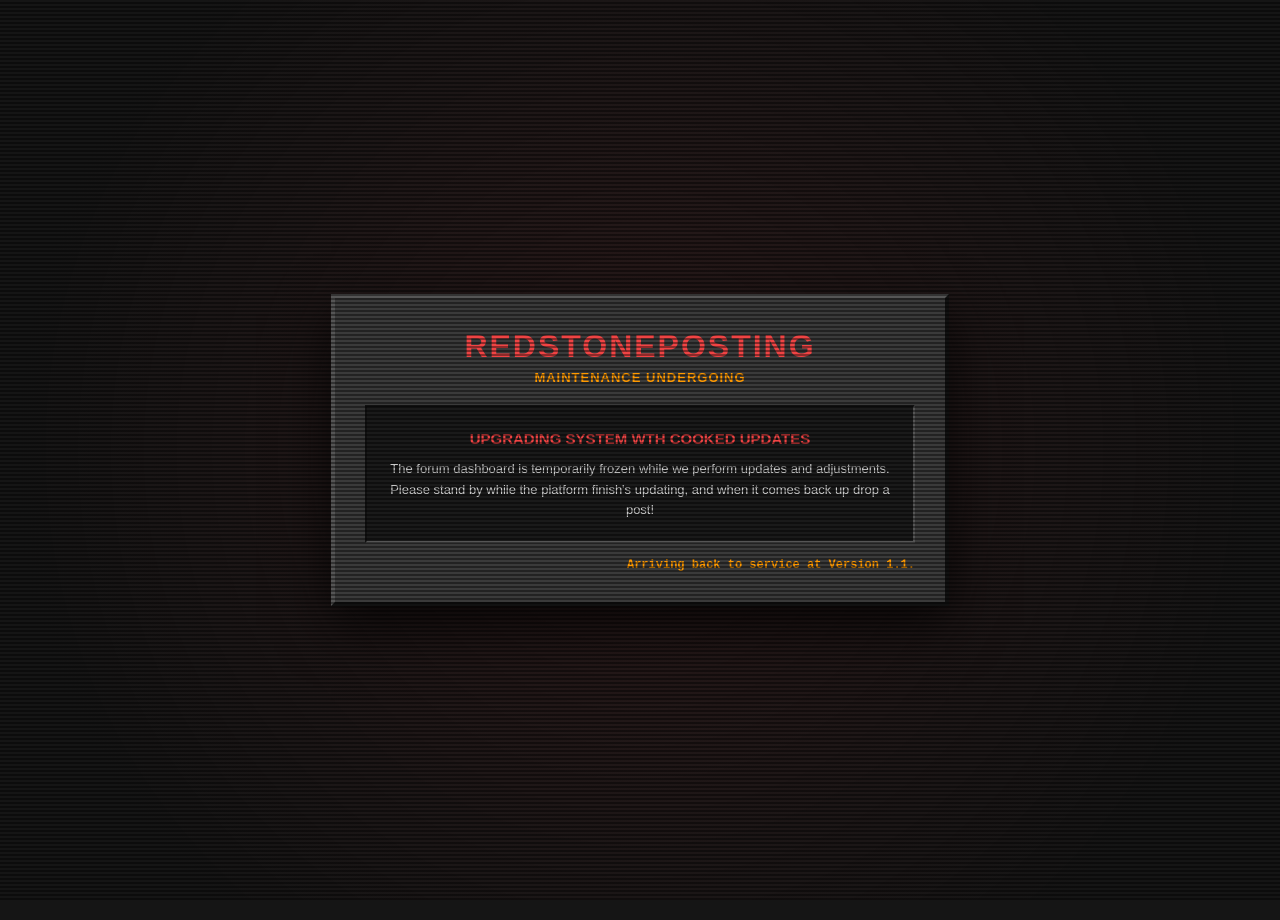
==== commit 610553d2: "Rename dex.html to index.html" ====
--- a/public/index.html
+++ b/public/index.html
@@ -3,332 +3,146 @@
 <head>
     <meta charset="UTF-8">
     <meta name="viewport" content="width=device-width, initial-scale=1.0">
-    <title>RedStonePosting | Create & Share</title>
-    <link rel="stylesheet" href="style.css">
-    <link rel="icon" type="image/png" href="/favicon1.png?v=6">
-    <link rel="manifest" href="manifest.json">
+    <title>RedStonePosting | See you at 1.1</title>
+    <style>
+        body {
+            background-color: #151515;
+            color: #ffffff;
+            font-family: sans-serif;
+            margin: 0;
+            padding: 0;
+            height: 100vh;
+            display: flex;
+            justify-content: center;
+            align-items: center;
+            overflow: hidden;
+            position: relative;
+        }
 
-    <link href="https://cdnfonts.com" rel="stylesheet">
+        .scanlines {
+            position: fixed;
+            top: 0; left: 0; width: 100%; height: 100%;
+            background: linear-gradient(rgba(18, 18, 18, 0) 50%, rgba(0, 0, 0, 0.4) 50%);
+            background-size: 100% 4px;
+            z-index: 10;
+            pointer-events: none;
+        }
+
+        .cinematic-bg {
+            position: fixed;
+            top: 0; left: 0; width: 100%; height: 100%;
+            background: radial-gradient(circle, rgba(239,68,68,0.1) 0%, rgba(21,21,21,1) 80%);
+            z-index: 1;
+        }
+
+        .redstone-particle {
+            position: absolute;
+            background-color: #ef4444;
+            box-shadow: 0 0 12px #ef4444, 0 0 20px #ef4444;
+            z-index: 3;
+            bottom: -20px;
+            opacity: 0;
+        }
+
+        .p1 { width: 6px; height: 6px; left: 15%; animation: particleFloat 7s linear infinite 1s; }
+        .p2 { width: 4px; height: 4px; left: 45%; animation: particleFloat 9s linear infinite 3s; }
+        .p3 { width: 8px; height: 8px; left: 75%; animation: particleFloat 6s linear infinite 0.5s; }
+        .p4 { width: 5px; height: 5px; left: 90%; animation: particleFloat 8s linear infinite 4s; }
+
+        .text-line {
+            position: absolute;
+            width: 90%;
+            max-width: 750px;
+            text-align: center;
+            font-size: 26px;
+            font-weight: bold;
+            letter-spacing: 0.5px;
+            opacity: 0;
+            transform: scale(0.95);
+            line-height: 1.6;
+            z-index: 5;
+            text-shadow: 0 0 15px rgba(239,68,68,0.5);
+        }
+
+        .line-1 { animation: cinematicSequence 4.5s ease-in-out 0.5s forwards; color: #ff9900; }
+        .line-2 { animation: cinematicSequence 4.5s ease-in-out 5.2s forwards; color: #ef4444; }
+        .line-3 { animation: cinematicSequence 4.5s ease-in-out 9.9s forwards; color: #ffffff; }
+
+        .final-logo-box {
+            opacity: 0;
+            transform: translateY(40px) scale(0.95);
+            animation: finalReveal 1s cubic-bezier(0.16, 1, 0.3, 1) 14.6s forwards;
+            background-color: #3a3a3a;
+            padding: 30px;
+            text-align: center;
+            border-top: 4px solid #555555;
+            border-left: 4px solid #555555;
+            border-right: 4px solid #111111;
+            border-bottom: 4px solid #111111;
+            box-shadow: 0 20px 50px rgba(0,0,0,0.7);
+            max-width: 550px;
+            width: 90%;
+            z-index: 6;
+        }
+
+        @keyframes cinematicSequence {
+            0% { opacity: 0; transform: scale(0.95) translateY(10px); filter: blur(10px); }
+            12% { opacity: 1; transform: scale(1) translateY(0); filter: blur(0px); }
+            88% { opacity: 1; transform: scale(1.02) translateY(0); filter: blur(0px); }
+            100% { opacity: 0; transform: scale(1.04) translateY(-10px); filter: blur(10px); }
+        }
+
+        @keyframes finalReveal {
+            0% { opacity: 0; transform: translateY(40px) scale(0.95); }
+            100% { opacity: 1; transform: translateY(0) scale(1); }
+        }
+
+        @keyframes particleFloat {
+            0% { transform: translateY(0); opacity: 0; }
+            20% { opacity: 0.8; }
+            80% { opacity: 0.4; }
+            100% { transform: translateY(-110vh); opacity: 0; }
+        }
+    </style>
 </head>
 <body>
 
-    <header class="mc-header">
-        <h1 class="mc-title" id="goHome" style="cursor:pointer;">RedStonePosting</h1>
-        <div id="authStatus" class="user-status"></div>
-    </header>
+    <div class="scanlines"></div>
+    <div class="cinematic-bg"></div>
 
-    <main class="mc-container">
-        <!-- Authentication Screen -->
-        <section id="authView" class="mc-panel hide">
-            <h2 id="authTitle">Log in to Hub</h2>
-            <div class="mc-form-group">
-                <label>Username:</label>
-                <input type="text" id="authUsername" class="mc-input" placeholder="Pick your player name... 50 characters only!">
-            </div>
-            <div class="mc-form-group">
-                <label>Password:</label>
-                <input maxlength="50" type="password" id="authPassword" class="mc-input" placeholder="Enter password...">
-            </div>
-            <div style="margin-top: 15px;">
-                <button id="authPrimaryBtn" class="mc-btn">Log In</button>
-                <button id="authToggleBtn" class="mc-btn-text">Create an account</button>
-            </div>
-        </section>
+    <div class="redstone-particle p1"></div>
+    <div class="redstone-particle p2"></div>
+    <div class="redstone-particle p3"></div>
+    <div class="redstone-particle p4"></div>
 
-        <!-- Main Hub Feed View -->
-        <div id="hubView" class="hide">
-            <section class="mc-panel new-post-box">
-                <h2>PLACE YOUR POST TEXT HERE</h2>
-                <textarea maxlength="500" id="postContent" placeholder="(e.g. I built a castle in minecraft/bloxd) Only 500 characters!"></textarea>
-                
+    <div class="text-line line-1">
+        Ayooo CHIIIIIIILLLL....
+    </div>
 
-                <button id="submitPostBtn" class="mc-btn">POST BLOCK</button>
-          
+    <div class="text-line line-2">
+        REDSTONEPOSTING.VERCEL.APP IS DOWN FOR UPDATES
+    </div>
 
-            </section>
-            <section id="feedContainer" class="feed-container">
-    
+    <div class="text-line line-3">
+        Soon we will come back up after updates!<br>
+        Were cooking a good one for you guys!
+    </div>
 
-</section>
+    <div class="final-logo-box">
+        <h1 style="margin: 0; color: #ef4444; font-size: 32px; letter-spacing: 2px;">REDSTONEPOSTING</h1>
+        <p style="margin: 5px 0 20px 0; color: #ff9900; font-size: 13px; font-weight: bold; text-transform: uppercase; letter-spacing: 1px;">Maintenance undergoing</p>
+        
+        <div style="background-color: #1a1a1a; padding: 20px; border-top: 2px solid #111111; border-left: 2px solid #111111; border-right: 2px solid #555555; border-bottom: 2px solid #555555; font-size: 13px; color: #cccccc; margin-bottom: 15px; text-align: center; line-height: 1.6;">
+            <b style="color: #ef4444; display: block; font-size: 15px; margin-bottom: 8px; text-transform: uppercase;">Upgrading System wth cooked updates</b>
+            The forum dashboard is temporarily frozen while we perform updates and adjustments.<br>
+            Please stand by while the platform finish's updating, and when it comes back up drop a post!
         </div>
+        
+        <div style="text-align: right; font-family: monospace; font-size: 12px; color: #ff9900; font-weight: bold;">
+            Arriving back to service at Version 1.1.
+        </div>
+    </div>
 
-        <!-- Public Player Profile View -->
-        <div id="profileView" class="hide">
-            <section class="mc-panel profile-box">
-                <div class="profile-header-card">
-                    <div id="profilePfp" class="avatar-big"></div>
-                    <div>
-                        <h2 id="profileUsername" style="margin:0;"></h2>
-                        <p id="profileJoined" class="post-meta" style="margin:5px 0 0 0;">Active Redstone Network Player and user</p>
-                    </div>
-                </div>
-                <button id="backToFeedBtn" class="mc-btn" style="margin-top:15px;">Back to Hub</button>
-            </section>
-            <h3 style="text-shadow: 2px 2px #000; margin-bottom:15px;">Creations by this player:</h3>
-            <section id="profileFeedContainer" class="feed-container"></section>
-        </div>
-    </main>
-
-
-
-    <div style="position: fixed; bottom: 15px; left: 15px; background-color: #2c2c2c; border: 4px solid #1e1e1e; box-shadow: inset 3px 3px #8f8f8f, inset -3px -3px #111; padding: 8px 12px; font-size: 11px; z-index: 9999; text-shadow: 1px 1px #000; color: #ffaa00;">
-         Developed by Shahadah Studios Elite
-    </div>
- 
-<div style="position: fixed; bottom: 15px; right: 15px; z-index: 9999; display: flex; flex-direction: column; gap: 8px; width: 140px;">
-   <a href="tournaments.html" onmouseover="this.querySelector('button').style.transform='rotate(360deg) scale(1.05)';" onmouseout="this.querySelector('button').style.transform='rotate(0deg) scale(1)';" style="text-decoration: none; width: 100%; display: block;">
-        <button style="background-color: #3a3a3a; color: #ff9900; font-family: sans-serif; font-size: 11px; font-weight: bold; padding: 8px 12px; cursor: pointer; border-top: 2px solid #555555; border-left: 2px solid #555555; border-right: 2px solid #111111; border-bottom: 2px solid #111111; box-shadow: 0 4px 6px rgba(0,0,0,0.3); text-shadow: 1px 1px 0px #000; width: 100%; text-align: center; display: block; box-sizing: border-box; transition: transform 0.4s cubic-bezier(0.25, 1, 0.5, 1); backface-visibility: hidden; will-change: transform;">
-           Tournaments
-        </button>
-    </a>
-    <a href="docs.html" onmouseover="this.querySelector('button').style.transform='rotate(360deg) scale(1.05)';" onmouseout="this.querySelector('button').style.transform='rotate(0deg) scale(1)';" style="text-decoration: none; width: 100%; display: block;">
-        <button style="background-color: #3a3a3a; color: #ff9900; font-family: sans-serif; font-size: 11px; font-weight: bold; padding: 8px 12px; cursor: pointer; border-top: 2px solid #555555; border-left: 2px solid #555555; border-right: 2px solid #111111; border-bottom: 2px solid #111111; box-shadow: 0 4px 6px rgba(0,0,0,0.3); text-shadow: 1px 1px 0px #000; width: 100%; text-align: center; display: block; box-sizing: border-box; transition: transform 0.4s cubic-bezier(0.25, 1, 0.5, 1); backface-visibility: hidden; will-change: transform;">
-            About / Docs
-        </button>
-    </a>
-    <a href="tos.html" onmouseover="this.querySelector('button').style.transform='rotate(360deg) scale(1.05)';" onmouseout="this.querySelector('button').style.transform='rotate(0deg) scale(1)';" style="text-decoration: none; width: 100%; display: block;">
-        <button style="background-color: #3a3a3a; color: #ff9900; font-family: sans-serif; font-size: 11px; font-weight: bold; padding: 8px 12px; cursor: pointer; border-top: 2px solid #555555; border-left: 2px solid #555555; border-right: 2px solid #111111; border-bottom: 2px solid #111111; box-shadow: 0 4px 6px rgba(0,0,0,0.3); text-shadow: 1px 1px 0px #000; width: 100%; text-align: center; display: block; box-sizing: border-box; transition: transform 0.4s cubic-bezier(0.25, 1, 0.5, 1); backface-visibility: hidden; will-change: transform;">
-            Terms of Service
-        </button>
-    </a>
-    <a href="privacy.html" onmouseover="this.querySelector('button').style.transform='rotate(360deg) scale(1.05)';" onmouseout="this.querySelector('button').style.transform='rotate(0deg) scale(1)';" style="text-decoration: none; width: 100%; display: block;">
-        <button style="background-color: #3a3a3a; color: #ff9900; font-family: sans-serif; font-size: 11px; font-weight: bold; padding: 8px 12px; cursor: pointer; border-top: 2px solid #555555; border-left: 2px solid #555555; border-right: 2px solid #111111; border-bottom: 2px solid #111111; box-shadow: 0 4px 6px rgba(0,0,0,0.3); text-shadow: 1px 1px 0px #000; width: 100%; text-align: center; display: block; box-sizing: border-box; transition: transform 0.4s cubic-bezier(0.25, 1, 0.5, 1); backface-visibility: hidden; will-change: transform;">
-            Privacy Policy
-        </button>
-    </a>
-</div>
-
-
-<div id="rsp-news-popup" style="position: fixed; top: 0; left: 0; width: 100%; height: 100%; background-color: rgba(0,0,0,0.75); display: flex; justify-content: center; align-items: center; z-index: 9999; font-family: sans-serif; padding: 15px; box-sizing: border-box;">
-    
-    
-    <div style="background-color: #3a3a3a; max-width: 450px; width: 100%; padding: 20px; position: relative; border-top: 4px solid #555555; border-left: 4px solid #555555; border-right: 4px solid #111111; border-bottom: 4px solid #111111; box-shadow: 0 10px 30px rgba(0,0,0,0.6);">
-        
-        
-        <button onclick="document.getElementById('rsp-news-popup').style.display = 'none';" style="position: absolute; top: 10px; right: 10px; background-color: #ef4444; color: white; border-top: 2px solid #fca5a5; border-left: 2px solid #fca5a5; border-right: 2px solid #7f1d1d; border-bottom: 2px solid #7f1d1d; font-weight: bold; font-size: 11px; padding: 3px 7px; cursor: pointer;">
-            X
-        </button>
-
-        
-        <div style="display: flex; align-items: center; gap: 12px; border-bottom: 2px dashed #555555; padding-bottom: 12px; margin-bottom: 15px;">
-            <img src="favicon1.png" alt="RSP Logo" style="width: 32px; height: 32px; object-fit: contain; image-rendering: pixelated;">
-            <div>
-                <h3 style="margin: 0; color: #ff9900; font-size: 18px; text-transform: uppercase; letter-spacing: 0.5px;">What's NEW on RSP!</h3>
-                <span style="color: #aaaaaa; font-size: 11px; font-weight: bold;">October 2026 Rollout</span>
-            </div>
-        </div>
-
-        <!-- NEW FEATURES CONTENT -->
-        <div style="background-color: #1a1a1a; padding: 12px; border-top: 2px solid #111111; border-left: 2px solid #111111; border-right: 2px solid #555555; border-bottom: 2px solid #555555; margin-bottom: 15px;">
-            <p style="margin: 0 0 10px 0; font-size: 13px; line-height: 1.4; color: #e0e0e0;">
-                📜 <b>Terms and Privacy</b> Terms of service and privacy and policy's are out!
-            </p>
-           
-            <p style="margin: 0; font-size: 13px; line-height: 1.4; color: #34d399; font-weight: bold;">
-                🏰 Weekend Castle Tournament is announced! Get your build links ready for Saturday voting!
-            </p>
-       <div style="background-color: #222222; padding: 12px; border-top: 2px solid #111111; border-left: 2px solid #111111; border-right: 2px solid #555555; border-bottom: 2px solid #555555; margin-bottom: 15px;">
-    <p style="margin: 0 0 8px 0; font-size: 13px; line-height: 1.4; color: #ff9900; font-weight: bold; text-transform: uppercase; letter-spacing: 0.5px;">
-        Official Partner Spotlight!
-    </p>
-    <p style="margin: 0 0 12px 0; font-size: 13px; line-height: 1.4; color: #e0e0e0;">
-        We are officially teaming up with Madara and Arfy! Check out their incredible sandbox gaming content and support them!
-    </p>
-    <a href="https://www.youtube.com/@Arfymessi" target="_blank" style="text-decoration: none; display: inline-block;">
-        <button style="background-color: #ef4444; color: white; font-family: sans-serif; font-size: 11px; font-weight: bold; padding: 6px 12px; cursor: pointer; border-top: 2px solid #fca5a5; border-left: 2px solid #fca5a5; border-right: 2px solid #7f1d1d; border-bottom: 2px solid #7f1d1d;">
-            Visit Their Channel now!
-        </button>
-    </a>
-</div>
-
-        </div>
-
-        
-        <button onclick="document.getElementById('rsp-news-popup').style.display = 'none';" style="width: 100%; background-color: #ef4444; color: white; font-family: sans-serif; font-size: 13px; font-weight: bold; padding: 8px; cursor: pointer; border-top: 2px solid #fca5a5; border-left: 2px solid #fca5a5; border-right: 2px solid #7f1d1d; border-bottom: 2px solid #7f1d1d;">
-            AWESOME, LET ME IN! 
-        </button>
-
-    </div>
-</div> 
-
-    <style>
-    @keyframes redstoneBurst {
-        0% { transform: translate(-50%, -50%) scale(1); opacity: 1; }
-        100% { transform: translate(var(--mx), var(--my)) scale(0); opacity: 0; }
-    }
-</style>
-
-<script>
-    document.body.addEventListener('click', function(e) {
-        const burstCount = 8;
-        for (let i = 0; i < burstCount; i++) {
-            const particle = document.createElement('div');
-            particle.setAttribute('style', 'position: fixed; width: 6px; height: 6px; background-color: #ef4444; box-shadow: 0 0 8px #ef4444, 0 0 15px #ef4444; pointer-events: none; z-index: 999999; left: ' + e.clientX + 'px; top: ' + e.clientY + 'px; border-radius: 1px;');
-            
-            const angle = Math.random() * Math.PI * 2;
-            const distance = Math.random() * 60 + 20;
-            const moveX = Math.cos(angle) * distance + 'px';
-            const moveY = Math.sin(angle) * distance + 'px';
-            
-            particle.style.setProperty('--mx', moveX);
-            particle.style.setProperty('--my', moveY);
-            particle.style.animation = 'redstoneBurst 0.4s cubic-bezier(0.1, 0.8, 0.3, 1) forwards';
-            
-            document.body.appendChild(particle);
-            setTimeout(() => particle.remove(), 400);
-        }
-    });
-</script>
-
-
-
-
-
-
-    <!-- Automatic Team Badge and Swear Filter Engine -->
-    <script>
-        const badWords = ["fuck", "shit", "ass", "nigga", "bitch", "sexxx"];
-
-        function filterText(text) {
-            let clean = text;
-            badWords.forEach(word => {
-                const regex = new RegExp("\\b" + word + "\\b|\\b" + word + "s\\b", "gi");
-                clean = clean.replace(regex, "[CENSORED]");
-            });
-            return clean;
-        }
-
-        const layoutObserver = new MutationObserver(() => {
-            // 1. Swear Filter Processing on post bodies
-            document.querySelectorAll('.post-body').forEach(post => {
-                let html = post.innerHTML;
-                html = filterText(html);
-                if (post.innerHTML !== html) post.innerHTML = html;
-            });
-
-            // 2. Team Badges (Crown, Wrench, Medal)
-            document.querySelectorAll('.username-link').forEach(link => {
-                const nameText = link.innerText.trim().toLowerCase();
-                
-                // Shahadah_Studios Crown
-                if ((nameText === 'shahadah_studios' || nameText === 'shahadah_studios_elite') && !link.querySelector('.owner-crown')) {
-                    const crownSpan = document.createElement('span');
-                    crownSpan.className = 'owner-crown';
-                    crownSpan.innerText = ' 👑';
-                    crownSpan.title = 'OWNER & DEVELOPER';
-                    crownSpan.style.marginLeft = '4px';
-                    crownSpan.style.cursor = 'help';
-                    crownSpan.style.display = 'inline-block';
-                    link.appendChild(crownSpan);
-                }
-                
-                // superb1oxd_303 Wrench
-                if (nameText === 'superb1oxd_303' && !link.querySelector('.dev-wrench')) {
-                    const wrenchSpan = document.createElement('span');
-                    wrenchSpan.className = 'dev-wrench';
-                    wrenchSpan.innerText = ' 🔧 😎';
-                    wrenchSpan.title = 'DEVELOPER & Shahadah_Studios BROTHER';
-                    wrenchSpan.style.marginLeft = '4px';
-                    wrenchSpan.style.cursor = 'help';
-                    wrenchSpan.style.display = 'inline-block';
-                    link.appendChild(wrenchSpan);
-                }
-// CoolSuff Aprrv creator
-                if (nameText === 'coolsuff' && !link.querySelector('.creator-badge')) {
-                    const badgeSpan = document.createElement('span');
-                    badgeSpan.className = 'creator-badge';
-                    badgeSpan.innerText = ' 🌟';
-                    badgeSpan.title = 'APPROVED CREATOR';
-                    badgeSpan.style.marginLeft = '4px';
-                    badgeSpan.style.cursor = 'help';
-                    badgeSpan.style.display = 'inline-block';
-                    link.appendChild(badgeSpan);
-                }
-                // arfymessi YT rank
-                if (nameText === 'arfymessi' && !link.querySelector('.creator-badge')) {
-                    const badgeSpan = document.createElement('span');
-                    badgeSpan.className = 'creator-badge';
-                    badgeSpan.innerText = ' ▶';
-                    badgeSpan.title = 'YouTuber';
-                    badgeSpan.style.marginLeft = '4px';
-                    badgeSpan.style.cursor = 'help';
-                    badgeSpan.style.display = 'inline-block';
-                    link.appendChild(badgeSpan);
-                }
-                // iamyoubutbetter Early User Medal
-                if (nameText === 'iamyoubutbetter' && !link.querySelector('.early-badge')) {
-                    const badgeSpan = document.createElement('span');
-                    badgeSpan.className = 'early-badge';
-                    badgeSpan.innerText = ' 🥇';
-                    badgeSpan.title = 'EARLY USER';
-                    badgeSpan.style.marginLeft = '4px';
-                    badgeSpan.style.cursor = 'help';
-                    badgeSpan.style.display = 'inline-block';
-                    link.appendChild(badgeSpan);
-                }
-                // TinyDude Early User Medal
-                if (nameText === 'tinydude' && !link.querySelector('.early-badge')) {
-                    const badgeSpan = document.createElement('span');
-                    badgeSpan.className = 'early-badge';
-                    badgeSpan.innerText = ' 🥇';
-                    badgeSpan.title = 'EARLY USER';
-                    badgeSpan.style.marginLeft = '4px';
-                    badgeSpan.style.cursor = 'help';
-                    badgeSpan.style.display = 'inline-block';
-                    link.appendChild(badgeSpan);
-                }
-                // Mint_Icecream Early User Medal
-                if (nameText === 'mint_icecream' && !link.querySelector('.early-badge')) {
-                    const badgeSpan = document.createElement('span');
-                    badgeSpan.className = 'early-badge';
-                    badgeSpan.innerText = ' 🥇 ⚔';
-                    badgeSpan.title = 'EARLY USER & SCOUT';
-                    badgeSpan.style.marginLeft = '4px';
-                    badgeSpan.style.cursor = 'help';
-                    badgeSpan.style.display = 'inline-block';
-                    link.appendChild(badgeSpan);
-                } 
-                // BANNED
-                if (nameText === 'googlegiggles' && !link.querySelector('.early-badge')) {
-                    const badgeSpan = document.createElement('span');
-                    badgeSpan.className = 'early-badge';
-                    badgeSpan.innerText = ' 🚫';
-                    badgeSpan.title = 'BANNED - IGNORE ';
-                    badgeSpan.style.marginLeft = '4px';
-                    badgeSpan.style.cursor = 'help';
-                    badgeSpan.style.display = 'inline-block';
-                    link.appendChild(badgeSpan);
-                } 
-                 // ZakirKing123 
-                if (nameText === 'zakirking123' && !link.querySelector('.early-badge')) {
-                    const badgeSpan = document.createElement('span');
-                    badgeSpan.className = 'early-badge';
-                    badgeSpan.innerText = ' ✅';
-                    badgeSpan.title = 'VERIFIED';
-                    badgeSpan.style.marginLeft = '4px';
-                    badgeSpan.style.cursor = 'help';
-                    badgeSpan.style.display = 'inline-block';
-                    link.appendChild(badgeSpan);
-                }
-               
-            });
-        });
-        
-        layoutObserver.observe(        
-                        
-document.body, { childList: true, subtree: true });
-    </script>
-
-
-    <script src="app.js"></script>
-<script>
-        if ('serviceWorker' in navigator) {
-            window.addEventListener('load', () => {
-                navigator.serviceWorker.register('/sw.js')
-                    .then(reg => console.log('RSP Application Circuit Armed!'))
-                    .catch(err => console.log('PWA Load Error:', err));
-            });
-        }
-    </script>
 </body>
 </html>
+
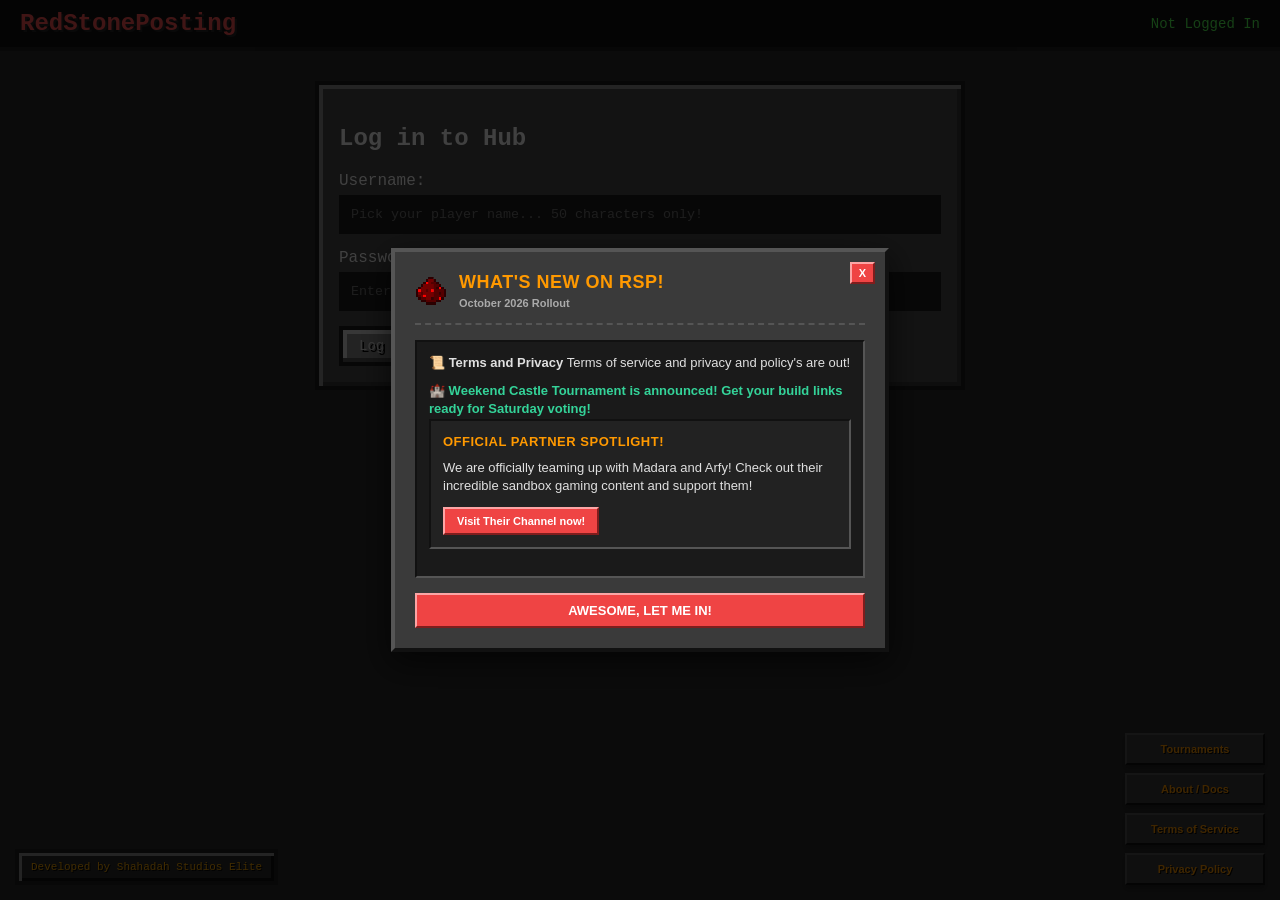
==== commit f8ac655b: "Rename ndex.html to index.html" ====
--- a/public/index.html
+++ b/public/index.html
@@ -3,146 +3,332 @@
 <head>
     <meta charset="UTF-8">
     <meta name="viewport" content="width=device-width, initial-scale=1.0">
-    <title>RedStonePosting | See you at 1.1</title>
-    <style>
-        body {
-            background-color: #151515;
-            color: #ffffff;
-            font-family: sans-serif;
-            margin: 0;
-            padding: 0;
-            height: 100vh;
-            display: flex;
-            justify-content: center;
-            align-items: center;
-            overflow: hidden;
-            position: relative;
-        }
-
-        .scanlines {
-            position: fixed;
-            top: 0; left: 0; width: 100%; height: 100%;
-            background: linear-gradient(rgba(18, 18, 18, 0) 50%, rgba(0, 0, 0, 0.4) 50%);
-            background-size: 100% 4px;
-            z-index: 10;
-            pointer-events: none;
-        }
-
-        .cinematic-bg {
-            position: fixed;
-            top: 0; left: 0; width: 100%; height: 100%;
-            background: radial-gradient(circle, rgba(239,68,68,0.1) 0%, rgba(21,21,21,1) 80%);
-            z-index: 1;
-        }
-
-        .redstone-particle {
-            position: absolute;
-            background-color: #ef4444;
-            box-shadow: 0 0 12px #ef4444, 0 0 20px #ef4444;
-            z-index: 3;
-            bottom: -20px;
-            opacity: 0;
-        }
-
-        .p1 { width: 6px; height: 6px; left: 15%; animation: particleFloat 7s linear infinite 1s; }
-        .p2 { width: 4px; height: 4px; left: 45%; animation: particleFloat 9s linear infinite 3s; }
-        .p3 { width: 8px; height: 8px; left: 75%; animation: particleFloat 6s linear infinite 0.5s; }
-        .p4 { width: 5px; height: 5px; left: 90%; animation: particleFloat 8s linear infinite 4s; }
-
-        .text-line {
-            position: absolute;
-            width: 90%;
-            max-width: 750px;
-            text-align: center;
-            font-size: 26px;
-            font-weight: bold;
-            letter-spacing: 0.5px;
-            opacity: 0;
-            transform: scale(0.95);
-            line-height: 1.6;
-            z-index: 5;
-            text-shadow: 0 0 15px rgba(239,68,68,0.5);
-        }
-
-        .line-1 { animation: cinematicSequence 4.5s ease-in-out 0.5s forwards; color: #ff9900; }
-        .line-2 { animation: cinematicSequence 4.5s ease-in-out 5.2s forwards; color: #ef4444; }
-        .line-3 { animation: cinematicSequence 4.5s ease-in-out 9.9s forwards; color: #ffffff; }
-
-        .final-logo-box {
-            opacity: 0;
-            transform: translateY(40px) scale(0.95);
-            animation: finalReveal 1s cubic-bezier(0.16, 1, 0.3, 1) 14.6s forwards;
-            background-color: #3a3a3a;
-            padding: 30px;
-            text-align: center;
-            border-top: 4px solid #555555;
-            border-left: 4px solid #555555;
-            border-right: 4px solid #111111;
-            border-bottom: 4px solid #111111;
-            box-shadow: 0 20px 50px rgba(0,0,0,0.7);
-            max-width: 550px;
-            width: 90%;
-            z-index: 6;
-        }
-
-        @keyframes cinematicSequence {
-            0% { opacity: 0; transform: scale(0.95) translateY(10px); filter: blur(10px); }
-            12% { opacity: 1; transform: scale(1) translateY(0); filter: blur(0px); }
-            88% { opacity: 1; transform: scale(1.02) translateY(0); filter: blur(0px); }
-            100% { opacity: 0; transform: scale(1.04) translateY(-10px); filter: blur(10px); }
-        }
-
-        @keyframes finalReveal {
-            0% { opacity: 0; transform: translateY(40px) scale(0.95); }
-            100% { opacity: 1; transform: translateY(0) scale(1); }
-        }
-
-        @keyframes particleFloat {
-            0% { transform: translateY(0); opacity: 0; }
-            20% { opacity: 0.8; }
-            80% { opacity: 0.4; }
-            100% { transform: translateY(-110vh); opacity: 0; }
-        }
-    </style>
+    <title>RedStonePosting | Create & Share</title>
+    <link rel="stylesheet" href="style.css">
+    <link rel="icon" type="image/png" href="/favicon1.png?v=6">
+    <link rel="manifest" href="manifest.json">
+
+    <link href="https://cdnfonts.com" rel="stylesheet">
 </head>
 <body>
 
-    <div class="scanlines"></div>
-    <div class="cinematic-bg"></div>
-
-    <div class="redstone-particle p1"></div>
-    <div class="redstone-particle p2"></div>
-    <div class="redstone-particle p3"></div>
-    <div class="redstone-particle p4"></div>
-
-    <div class="text-line line-1">
-        Ayooo CHIIIIIIILLLL....
+    <header class="mc-header">
+        <h1 class="mc-title" id="goHome" style="cursor:pointer;">RedStonePosting</h1>
+        <div id="authStatus" class="user-status"></div>
+    </header>
+
+    <main class="mc-container">
+        <!-- Authentication Screen -->
+        <section id="authView" class="mc-panel hide">
+            <h2 id="authTitle">Log in to Hub</h2>
+            <div class="mc-form-group">
+                <label>Username:</label>
+                <input type="text" id="authUsername" class="mc-input" placeholder="Pick your player name... 50 characters only!">
+            </div>
+            <div class="mc-form-group">
+                <label>Password:</label>
+                <input maxlength="50" type="password" id="authPassword" class="mc-input" placeholder="Enter password...">
+            </div>
+            <div style="margin-top: 15px;">
+                <button id="authPrimaryBtn" class="mc-btn">Log In</button>
+                <button id="authToggleBtn" class="mc-btn-text">Create an account</button>
+            </div>
+        </section>
+
+        <!-- Main Hub Feed View -->
+        <div id="hubView" class="hide">
+            <section class="mc-panel new-post-box">
+                <h2>PLACE YOUR POST TEXT HERE</h2>
+                <textarea maxlength="500" id="postContent" placeholder="(e.g. I built a castle in minecraft/bloxd) Only 500 characters!"></textarea>
+                
+
+                <button id="submitPostBtn" class="mc-btn">POST BLOCK</button>
+          
+
+            </section>
+            <section id="feedContainer" class="feed-container">
+    
+
+</section>
+        </div>
+
+        <!-- Public Player Profile View -->
+        <div id="profileView" class="hide">
+            <section class="mc-panel profile-box">
+                <div class="profile-header-card">
+                    <div id="profilePfp" class="avatar-big"></div>
+                    <div>
+                        <h2 id="profileUsername" style="margin:0;"></h2>
+                        <p id="profileJoined" class="post-meta" style="margin:5px 0 0 0;">Active Redstone Network Player and user</p>
+                    </div>
+                </div>
+                <button id="backToFeedBtn" class="mc-btn" style="margin-top:15px;">Back to Hub</button>
+            </section>
+            <h3 style="text-shadow: 2px 2px #000; margin-bottom:15px;">Creations by this player:</h3>
+            <section id="profileFeedContainer" class="feed-container"></section>
+        </div>
+    </main>
+
+
+
+    <div style="position: fixed; bottom: 15px; left: 15px; background-color: #2c2c2c; border: 4px solid #1e1e1e; box-shadow: inset 3px 3px #8f8f8f, inset -3px -3px #111; padding: 8px 12px; font-size: 11px; z-index: 9999; text-shadow: 1px 1px #000; color: #ffaa00;">
+         Developed by Shahadah Studios Elite
     </div>
-
-    <div class="text-line line-2">
-        REDSTONEPOSTING.VERCEL.APP IS DOWN FOR UPDATES
+ 
+<div style="position: fixed; bottom: 15px; right: 15px; z-index: 9999; display: flex; flex-direction: column; gap: 8px; width: 140px;">
+   <a href="tournaments.html" onmouseover="this.querySelector('button').style.transform='rotate(360deg) scale(1.05)';" onmouseout="this.querySelector('button').style.transform='rotate(0deg) scale(1)';" style="text-decoration: none; width: 100%; display: block;">
+        <button style="background-color: #3a3a3a; color: #ff9900; font-family: sans-serif; font-size: 11px; font-weight: bold; padding: 8px 12px; cursor: pointer; border-top: 2px solid #555555; border-left: 2px solid #555555; border-right: 2px solid #111111; border-bottom: 2px solid #111111; box-shadow: 0 4px 6px rgba(0,0,0,0.3); text-shadow: 1px 1px 0px #000; width: 100%; text-align: center; display: block; box-sizing: border-box; transition: transform 0.4s cubic-bezier(0.25, 1, 0.5, 1); backface-visibility: hidden; will-change: transform;">
+           Tournaments
+        </button>
+    </a>
+    <a href="docs.html" onmouseover="this.querySelector('button').style.transform='rotate(360deg) scale(1.05)';" onmouseout="this.querySelector('button').style.transform='rotate(0deg) scale(1)';" style="text-decoration: none; width: 100%; display: block;">
+        <button style="background-color: #3a3a3a; color: #ff9900; font-family: sans-serif; font-size: 11px; font-weight: bold; padding: 8px 12px; cursor: pointer; border-top: 2px solid #555555; border-left: 2px solid #555555; border-right: 2px solid #111111; border-bottom: 2px solid #111111; box-shadow: 0 4px 6px rgba(0,0,0,0.3); text-shadow: 1px 1px 0px #000; width: 100%; text-align: center; display: block; box-sizing: border-box; transition: transform 0.4s cubic-bezier(0.25, 1, 0.5, 1); backface-visibility: hidden; will-change: transform;">
+            About / Docs
+        </button>
+    </a>
+    <a href="tos.html" onmouseover="this.querySelector('button').style.transform='rotate(360deg) scale(1.05)';" onmouseout="this.querySelector('button').style.transform='rotate(0deg) scale(1)';" style="text-decoration: none; width: 100%; display: block;">
+        <button style="background-color: #3a3a3a; color: #ff9900; font-family: sans-serif; font-size: 11px; font-weight: bold; padding: 8px 12px; cursor: pointer; border-top: 2px solid #555555; border-left: 2px solid #555555; border-right: 2px solid #111111; border-bottom: 2px solid #111111; box-shadow: 0 4px 6px rgba(0,0,0,0.3); text-shadow: 1px 1px 0px #000; width: 100%; text-align: center; display: block; box-sizing: border-box; transition: transform 0.4s cubic-bezier(0.25, 1, 0.5, 1); backface-visibility: hidden; will-change: transform;">
+            Terms of Service
+        </button>
+    </a>
+    <a href="privacy.html" onmouseover="this.querySelector('button').style.transform='rotate(360deg) scale(1.05)';" onmouseout="this.querySelector('button').style.transform='rotate(0deg) scale(1)';" style="text-decoration: none; width: 100%; display: block;">
+        <button style="background-color: #3a3a3a; color: #ff9900; font-family: sans-serif; font-size: 11px; font-weight: bold; padding: 8px 12px; cursor: pointer; border-top: 2px solid #555555; border-left: 2px solid #555555; border-right: 2px solid #111111; border-bottom: 2px solid #111111; box-shadow: 0 4px 6px rgba(0,0,0,0.3); text-shadow: 1px 1px 0px #000; width: 100%; text-align: center; display: block; box-sizing: border-box; transition: transform 0.4s cubic-bezier(0.25, 1, 0.5, 1); backface-visibility: hidden; will-change: transform;">
+            Privacy Policy
+        </button>
+    </a>
+</div>
+
+
+<div id="rsp-news-popup" style="position: fixed; top: 0; left: 0; width: 100%; height: 100%; background-color: rgba(0,0,0,0.75); display: flex; justify-content: center; align-items: center; z-index: 9999; font-family: sans-serif; padding: 15px; box-sizing: border-box;">
+    
+    
+    <div style="background-color: #3a3a3a; max-width: 450px; width: 100%; padding: 20px; position: relative; border-top: 4px solid #555555; border-left: 4px solid #555555; border-right: 4px solid #111111; border-bottom: 4px solid #111111; box-shadow: 0 10px 30px rgba(0,0,0,0.6);">
+        
+        
+        <button onclick="document.getElementById('rsp-news-popup').style.display = 'none';" style="position: absolute; top: 10px; right: 10px; background-color: #ef4444; color: white; border-top: 2px solid #fca5a5; border-left: 2px solid #fca5a5; border-right: 2px solid #7f1d1d; border-bottom: 2px solid #7f1d1d; font-weight: bold; font-size: 11px; padding: 3px 7px; cursor: pointer;">
+            X
+        </button>
+
+        
+        <div style="display: flex; align-items: center; gap: 12px; border-bottom: 2px dashed #555555; padding-bottom: 12px; margin-bottom: 15px;">
+            <img src="favicon1.png" alt="RSP Logo" style="width: 32px; height: 32px; object-fit: contain; image-rendering: pixelated;">
+            <div>
+                <h3 style="margin: 0; color: #ff9900; font-size: 18px; text-transform: uppercase; letter-spacing: 0.5px;">What's NEW on RSP!</h3>
+                <span style="color: #aaaaaa; font-size: 11px; font-weight: bold;">October 2026 Rollout</span>
+            </div>
+        </div>
+
+        <!-- NEW FEATURES CONTENT -->
+        <div style="background-color: #1a1a1a; padding: 12px; border-top: 2px solid #111111; border-left: 2px solid #111111; border-right: 2px solid #555555; border-bottom: 2px solid #555555; margin-bottom: 15px;">
+            <p style="margin: 0 0 10px 0; font-size: 13px; line-height: 1.4; color: #e0e0e0;">
+                📜 <b>Terms and Privacy</b> Terms of service and privacy and policy's are out!
+            </p>
+           
+            <p style="margin: 0; font-size: 13px; line-height: 1.4; color: #34d399; font-weight: bold;">
+                🏰 Weekend Castle Tournament is announced! Get your build links ready for Saturday voting!
+            </p>
+       <div style="background-color: #222222; padding: 12px; border-top: 2px solid #111111; border-left: 2px solid #111111; border-right: 2px solid #555555; border-bottom: 2px solid #555555; margin-bottom: 15px;">
+    <p style="margin: 0 0 8px 0; font-size: 13px; line-height: 1.4; color: #ff9900; font-weight: bold; text-transform: uppercase; letter-spacing: 0.5px;">
+        Official Partner Spotlight!
+    </p>
+    <p style="margin: 0 0 12px 0; font-size: 13px; line-height: 1.4; color: #e0e0e0;">
+        We are officially teaming up with Madara and Arfy! Check out their incredible sandbox gaming content and support them!
+    </p>
+    <a href="https://www.youtube.com/@Arfymessi" target="_blank" style="text-decoration: none; display: inline-block;">
+        <button style="background-color: #ef4444; color: white; font-family: sans-serif; font-size: 11px; font-weight: bold; padding: 6px 12px; cursor: pointer; border-top: 2px solid #fca5a5; border-left: 2px solid #fca5a5; border-right: 2px solid #7f1d1d; border-bottom: 2px solid #7f1d1d;">
+            Visit Their Channel now!
+        </button>
+    </a>
+</div>
+
+        </div>
+
+        
+        <button onclick="document.getElementById('rsp-news-popup').style.display = 'none';" style="width: 100%; background-color: #ef4444; color: white; font-family: sans-serif; font-size: 13px; font-weight: bold; padding: 8px; cursor: pointer; border-top: 2px solid #fca5a5; border-left: 2px solid #fca5a5; border-right: 2px solid #7f1d1d; border-bottom: 2px solid #7f1d1d;">
+            AWESOME, LET ME IN! 
+        </button>
+
     </div>
-
-    <div class="text-line line-3">
-        Soon we will come back up after updates!<br>
-        Were cooking a good one for you guys!
-    </div>
-
-    <div class="final-logo-box">
-        <h1 style="margin: 0; color: #ef4444; font-size: 32px; letter-spacing: 2px;">REDSTONEPOSTING</h1>
-        <p style="margin: 5px 0 20px 0; color: #ff9900; font-size: 13px; font-weight: bold; text-transform: uppercase; letter-spacing: 1px;">Maintenance undergoing</p>
-        
-        <div style="background-color: #1a1a1a; padding: 20px; border-top: 2px solid #111111; border-left: 2px solid #111111; border-right: 2px solid #555555; border-bottom: 2px solid #555555; font-size: 13px; color: #cccccc; margin-bottom: 15px; text-align: center; line-height: 1.6;">
-            <b style="color: #ef4444; display: block; font-size: 15px; margin-bottom: 8px; text-transform: uppercase;">Upgrading System wth cooked updates</b>
-            The forum dashboard is temporarily frozen while we perform updates and adjustments.<br>
-            Please stand by while the platform finish's updating, and when it comes back up drop a post!
-        </div>
-        
-        <div style="text-align: right; font-family: monospace; font-size: 12px; color: #ff9900; font-weight: bold;">
-            Arriving back to service at Version 1.1.
-        </div>
-    </div>
-
+</div> 
+
+    <style>
+    @keyframes redstoneBurst {
+        0% { transform: translate(-50%, -50%) scale(1); opacity: 1; }
+        100% { transform: translate(var(--mx), var(--my)) scale(0); opacity: 0; }
+    }
+</style>
+
+<script>
+    document.body.addEventListener('click', function(e) {
+        const burstCount = 8;
+        for (let i = 0; i < burstCount; i++) {
+            const particle = document.createElement('div');
+            particle.setAttribute('style', 'position: fixed; width: 6px; height: 6px; background-color: #ef4444; box-shadow: 0 0 8px #ef4444, 0 0 15px #ef4444; pointer-events: none; z-index: 999999; left: ' + e.clientX + 'px; top: ' + e.clientY + 'px; border-radius: 1px;');
+            
+            const angle = Math.random() * Math.PI * 2;
+            const distance = Math.random() * 60 + 20;
+            const moveX = Math.cos(angle) * distance + 'px';
+            const moveY = Math.sin(angle) * distance + 'px';
+            
+            particle.style.setProperty('--mx', moveX);
+            particle.style.setProperty('--my', moveY);
+            particle.style.animation = 'redstoneBurst 0.4s cubic-bezier(0.1, 0.8, 0.3, 1) forwards';
+            
+            document.body.appendChild(particle);
+            setTimeout(() => particle.remove(), 400);
+        }
+    });
+</script>
+
+
+
+
+
+
+    <!-- Automatic Team Badge and Swear Filter Engine -->
+    <script>
+        const badWords = ["fuck", "shit", "ass", "nigga", "bitch", "sexxx"];
+
+        function filterText(text) {
+            let clean = text;
+            badWords.forEach(word => {
+                const regex = new RegExp("\\b" + word + "\\b|\\b" + word + "s\\b", "gi");
+                clean = clean.replace(regex, "[CENSORED]");
+            });
+            return clean;
+        }
+
+        const layoutObserver = new MutationObserver(() => {
+            // 1. Swear Filter Processing on post bodies
+            document.querySelectorAll('.post-body').forEach(post => {
+                let html = post.innerHTML;
+                html = filterText(html);
+                if (post.innerHTML !== html) post.innerHTML = html;
+            });
+
+            // 2. Team Badges (Crown, Wrench, Medal)
+            document.querySelectorAll('.username-link').forEach(link => {
+                const nameText = link.innerText.trim().toLowerCase();
+                
+                // Shahadah_Studios Crown
+                if ((nameText === 'shahadah_studios' || nameText === 'shahadah_studios_elite') && !link.querySelector('.owner-crown')) {
+                    const crownSpan = document.createElement('span');
+                    crownSpan.className = 'owner-crown';
+                    crownSpan.innerText = ' 👑';
+                    crownSpan.title = 'OWNER & DEVELOPER';
+                    crownSpan.style.marginLeft = '4px';
+                    crownSpan.style.cursor = 'help';
+                    crownSpan.style.display = 'inline-block';
+                    link.appendChild(crownSpan);
+                }
+                
+                // superb1oxd_303 Wrench
+                if (nameText === 'superb1oxd_303' && !link.querySelector('.dev-wrench')) {
+                    const wrenchSpan = document.createElement('span');
+                    wrenchSpan.className = 'dev-wrench';
+                    wrenchSpan.innerText = ' 🔧 😎';
+                    wrenchSpan.title = 'DEVELOPER & Shahadah_Studios BROTHER';
+                    wrenchSpan.style.marginLeft = '4px';
+                    wrenchSpan.style.cursor = 'help';
+                    wrenchSpan.style.display = 'inline-block';
+                    link.appendChild(wrenchSpan);
+                }
+// CoolSuff Aprrv creator
+                if (nameText === 'coolsuff' && !link.querySelector('.creator-badge')) {
+                    const badgeSpan = document.createElement('span');
+                    badgeSpan.className = 'creator-badge';
+                    badgeSpan.innerText = ' 🌟';
+                    badgeSpan.title = 'APPROVED CREATOR';
+                    badgeSpan.style.marginLeft = '4px';
+                    badgeSpan.style.cursor = 'help';
+                    badgeSpan.style.display = 'inline-block';
+                    link.appendChild(badgeSpan);
+                }
+                // arfymessi YT rank
+                if (nameText === 'arfymessi' && !link.querySelector('.creator-badge')) {
+                    const badgeSpan = document.createElement('span');
+                    badgeSpan.className = 'creator-badge';
+                    badgeSpan.innerText = ' ▶';
+                    badgeSpan.title = 'YouTuber';
+                    badgeSpan.style.marginLeft = '4px';
+                    badgeSpan.style.cursor = 'help';
+                    badgeSpan.style.display = 'inline-block';
+                    link.appendChild(badgeSpan);
+                }
+                // iamyoubutbetter Early User Medal
+                if (nameText === 'iamyoubutbetter' && !link.querySelector('.early-badge')) {
+                    const badgeSpan = document.createElement('span');
+                    badgeSpan.className = 'early-badge';
+                    badgeSpan.innerText = ' 🥇';
+                    badgeSpan.title = 'EARLY USER';
+                    badgeSpan.style.marginLeft = '4px';
+                    badgeSpan.style.cursor = 'help';
+                    badgeSpan.style.display = 'inline-block';
+                    link.appendChild(badgeSpan);
+                }
+                // TinyDude Early User Medal
+                if (nameText === 'tinydude' && !link.querySelector('.early-badge')) {
+                    const badgeSpan = document.createElement('span');
+                    badgeSpan.className = 'early-badge';
+                    badgeSpan.innerText = ' 🥇';
+                    badgeSpan.title = 'EARLY USER';
+                    badgeSpan.style.marginLeft = '4px';
+                    badgeSpan.style.cursor = 'help';
+                    badgeSpan.style.display = 'inline-block';
+                    link.appendChild(badgeSpan);
+                }
+                // Mint_Icecream Early User Medal
+                if (nameText === 'mint_icecream' && !link.querySelector('.early-badge')) {
+                    const badgeSpan = document.createElement('span');
+                    badgeSpan.className = 'early-badge';
+                    badgeSpan.innerText = ' 🥇 ⚔';
+                    badgeSpan.title = 'EARLY USER & SCOUT';
+                    badgeSpan.style.marginLeft = '4px';
+                    badgeSpan.style.cursor = 'help';
+                    badgeSpan.style.display = 'inline-block';
+                    link.appendChild(badgeSpan);
+                } 
+                // BANNED
+                if (nameText === 'googlegiggles' && !link.querySelector('.early-badge')) {
+                    const badgeSpan = document.createElement('span');
+                    badgeSpan.className = 'early-badge';
+                    badgeSpan.innerText = ' 🚫';
+                    badgeSpan.title = 'BANNED - IGNORE ';
+                    badgeSpan.style.marginLeft = '4px';
+                    badgeSpan.style.cursor = 'help';
+                    badgeSpan.style.display = 'inline-block';
+                    link.appendChild(badgeSpan);
+                } 
+                 // ZakirKing123 
+                if (nameText === 'zakirking123' && !link.querySelector('.early-badge')) {
+                    const badgeSpan = document.createElement('span');
+                    badgeSpan.className = 'early-badge';
+                    badgeSpan.innerText = ' ✅';
+                    badgeSpan.title = 'VERIFIED';
+                    badgeSpan.style.marginLeft = '4px';
+                    badgeSpan.style.cursor = 'help';
+                    badgeSpan.style.display = 'inline-block';
+                    link.appendChild(badgeSpan);
+                }
+               
+            });
+        });
+        
+        layoutObserver.observe(        
+                        
+document.body, { childList: true, subtree: true });
+    </script>
+
+
+    <script src="app.js"></script>
+<script>
+        if ('serviceWorker' in navigator) {
+            window.addEventListener('load', () => {
+                navigator.serviceWorker.register('/sw.js')
+                    .then(reg => console.log('RSP Application Circuit Armed!'))
+                    .catch(err => console.log('PWA Load Error:', err));
+            });
+        }
+    </script>
 </body>
 </html>
-
--- a/public/style.css
+++ b/public/style.css
@@ -0,0 +1,143 @@
+:root {
+    --mc-bg: #2c2c2c;
+    --mc-panel-bg: #4c4c4c;
+    --mc-border-light: #8f8f8f;
+    --mc-border-dark: #1e1e1e;
+    --mc-text: #ffffff;
+    --mc-text-shadow: #242424;
+    --mc-btn-bg: #8b8b8b;
+    --mc-btn-hover: #a0a0a0;
+}
+
+body {
+    background-color: var(--mc-bg);
+    color: var(--mc-text);
+    font-family: 'Minecraft', 'Courier New', monospace;
+    margin: 0;
+    padding: 0;
+    image-rendering: pixelated;
+}
+
+.hide { display: none !important; }
+
+.mc-header {
+    background-color: #111;
+    border-bottom: 4px solid var(--mc-border-dark);
+    display: flex;
+    justify-content: space-between;
+    align-items: center;
+    padding: 10px 20px;
+}
+
+.mc-title {
+    font-size: 24px;
+    text-shadow: 2px 2px var(--mc-text-shadow);
+    color: #ff5555;
+    margin: 0;
+}
+
+.user-status {
+    color: #55ff55;
+    font-size: 14px;
+    display: flex;
+    align-items: center;
+    gap: 10px;
+}
+
+.mc-container {
+    max-width: 650px;
+    margin: 30px auto;
+    padding: 0 15px;
+}
+
+.mc-panel {
+    background-color: var(--mc-panel-bg);
+    border: 4px solid var(--mc-border-dark);
+    box-shadow: inset 4px 4px var(--mc-border-light), inset -4px -4px #3a3a3a;
+    padding: 20px;
+    margin-bottom: 25px;
+}
+
+.mc-form-group { margin-bottom: 15px; }
+.mc-form-group label { display: block; margin-bottom: 5px; }
+
+.mc-input {
+    width: 100%;
+    background-color: #1e1e1e;
+    border: 4px solid var(--mc-border-dark);
+    color: #fff;
+    font-family: inherit;
+    padding: 8px;
+    box-sizing: border-box;
+}
+
+textarea {
+    width: 100%;
+    height: 80px;
+    background-color: #1e1e1e;
+    border: 4px solid var(--mc-border-dark);
+    color: #fff;
+    font-family: inherit;
+    padding: 10px;
+    box-sizing: border-box;
+    resize: none;
+    margin-bottom: 15px;
+}
+
+.mc-btn {
+    background-color: var(--mc-btn-bg);
+    border: 4px solid var(--mc-border-dark);
+    box-shadow: inset -4px -4px #555555, inset 4px 4px #dbdbdb;
+    color: #e0e0e0;
+    font-family: inherit;
+    font-size: 14px;
+    padding: 8px 16px;
+    cursor: pointer;
+    text-shadow: 2px 2px #000;
+}
+.mc-btn:hover { background-color: var(--mc-btn-hover); color: #fff; }
+.mc-btn:active { box-shadow: inset 4px 4px #555555, inset -4px -4px #dbdbdb; }
+
+.mc-btn-text {
+    background: none;
+    border: none;
+    color: #aaa;
+    font-family: inherit;
+    cursor: pointer;
+    text-decoration: underline;
+    margin-left: 10px;
+}
+.mc-btn-text:hover { color: #fff; }
+
+.post-header { display: flex; align-items: center; gap: 10px; margin-bottom: 10px; }
+
+.avatar {
+    width: 32px;
+    height: 32px;
+    display: flex;
+    align-items: center;
+    justify-content: center;
+    font-weight: bold;
+    color: #fff;
+    border: 2px solid #000;
+    text-shadow: 1px 1px #000;
+}
+
+.avatar-big {
+    width: 64px;
+    height: 64px;
+    display: flex;
+    align-items: center;
+    justify-content: center;
+    font-weight: bold;
+    font-size: 24px;
+    color: #fff;
+    border: 4px solid #000;
+    text-shadow: 2px 2px #000;
+}
+
+.username-link { cursor: pointer; color: #55ffff; text-decoration: none; }
+.username-link:hover { text-decoration: underline; }
+.post-meta { color: #aaa; font-size: 12px; }
+.post-actions { display: flex; gap: 10px; margin-top: 15px; }
+.profile-header-card { display: flex; align-items: center; gap: 20px; }
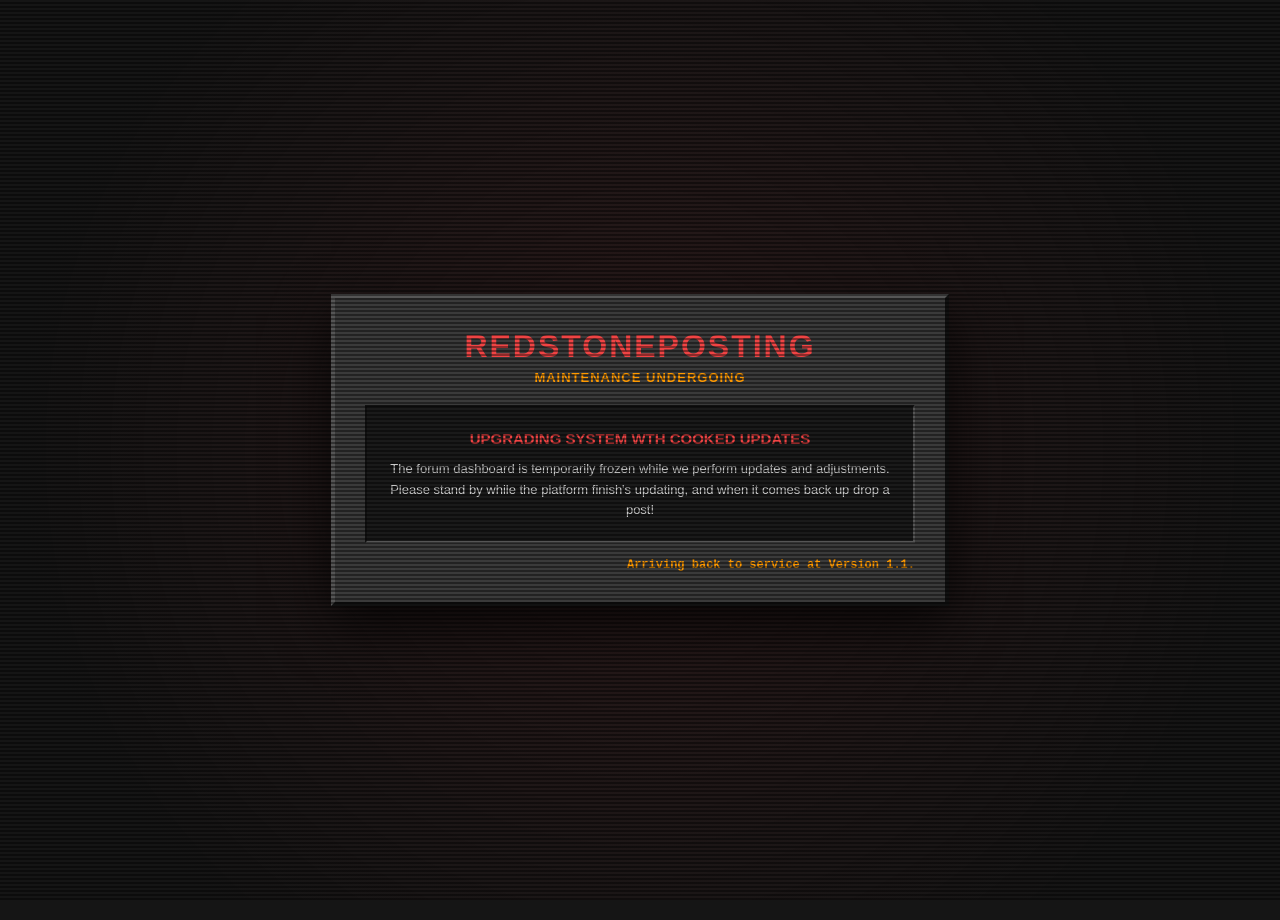
==== commit 0121c954: "Rename dex.html to index.html" ====
--- a/public/index.html
+++ b/public/index.html
@@ -3,332 +3,146 @@
 <head>
     <meta charset="UTF-8">
     <meta name="viewport" content="width=device-width, initial-scale=1.0">
-    <title>RedStonePosting | Create & Share</title>
-    <link rel="stylesheet" href="style.css">
-    <link rel="icon" type="image/png" href="/favicon1.png?v=6">
-    <link rel="manifest" href="manifest.json">
+    <title>RedStonePosting | See you at 1.1</title>
+    <style>
+        body {
+            background-color: #151515;
+            color: #ffffff;
+            font-family: sans-serif;
+            margin: 0;
+            padding: 0;
+            height: 100vh;
+            display: flex;
+            justify-content: center;
+            align-items: center;
+            overflow: hidden;
+            position: relative;
+        }
 
-    <link href="https://cdnfonts.com" rel="stylesheet">
+        .scanlines {
+            position: fixed;
+            top: 0; left: 0; width: 100%; height: 100%;
+            background: linear-gradient(rgba(18, 18, 18, 0) 50%, rgba(0, 0, 0, 0.4) 50%);
+            background-size: 100% 4px;
+            z-index: 10;
+            pointer-events: none;
+        }
+
+        .cinematic-bg {
+            position: fixed;
+            top: 0; left: 0; width: 100%; height: 100%;
+            background: radial-gradient(circle, rgba(239,68,68,0.1) 0%, rgba(21,21,21,1) 80%);
+            z-index: 1;
+        }
+
+        .redstone-particle {
+            position: absolute;
+            background-color: #ef4444;
+            box-shadow: 0 0 12px #ef4444, 0 0 20px #ef4444;
+            z-index: 3;
+            bottom: -20px;
+            opacity: 0;
+        }
+
+        .p1 { width: 6px; height: 6px; left: 15%; animation: particleFloat 7s linear infinite 1s; }
+        .p2 { width: 4px; height: 4px; left: 45%; animation: particleFloat 9s linear infinite 3s; }
+        .p3 { width: 8px; height: 8px; left: 75%; animation: particleFloat 6s linear infinite 0.5s; }
+        .p4 { width: 5px; height: 5px; left: 90%; animation: particleFloat 8s linear infinite 4s; }
+
+        .text-line {
+            position: absolute;
+            width: 90%;
+            max-width: 750px;
+            text-align: center;
+            font-size: 26px;
+            font-weight: bold;
+            letter-spacing: 0.5px;
+            opacity: 0;
+            transform: scale(0.95);
+            line-height: 1.6;
+            z-index: 5;
+            text-shadow: 0 0 15px rgba(239,68,68,0.5);
+        }
+
+        .line-1 { animation: cinematicSequence 4.5s ease-in-out 0.5s forwards; color: #ff9900; }
+        .line-2 { animation: cinematicSequence 4.5s ease-in-out 5.2s forwards; color: #ef4444; }
+        .line-3 { animation: cinematicSequence 4.5s ease-in-out 9.9s forwards; color: #ffffff; }
+
+        .final-logo-box {
+            opacity: 0;
+            transform: translateY(40px) scale(0.95);
+            animation: finalReveal 1s cubic-bezier(0.16, 1, 0.3, 1) 14.6s forwards;
+            background-color: #3a3a3a;
+            padding: 30px;
+            text-align: center;
+            border-top: 4px solid #555555;
+            border-left: 4px solid #555555;
+            border-right: 4px solid #111111;
+            border-bottom: 4px solid #111111;
+            box-shadow: 0 20px 50px rgba(0,0,0,0.7);
+            max-width: 550px;
+            width: 90%;
+            z-index: 6;
+        }
+
+        @keyframes cinematicSequence {
+            0% { opacity: 0; transform: scale(0.95) translateY(10px); filter: blur(10px); }
+            12% { opacity: 1; transform: scale(1) translateY(0); filter: blur(0px); }
+            88% { opacity: 1; transform: scale(1.02) translateY(0); filter: blur(0px); }
+            100% { opacity: 0; transform: scale(1.04) translateY(-10px); filter: blur(10px); }
+        }
+
+        @keyframes finalReveal {
+            0% { opacity: 0; transform: translateY(40px) scale(0.95); }
+            100% { opacity: 1; transform: translateY(0) scale(1); }
+        }
+
+        @keyframes particleFloat {
+            0% { transform: translateY(0); opacity: 0; }
+            20% { opacity: 0.8; }
+            80% { opacity: 0.4; }
+            100% { transform: translateY(-110vh); opacity: 0; }
+        }
+    </style>
 </head>
 <body>
 
-    <header class="mc-header">
-        <h1 class="mc-title" id="goHome" style="cursor:pointer;">RedStonePosting</h1>
-        <div id="authStatus" class="user-status"></div>
-    </header>
+    <div class="scanlines"></div>
+    <div class="cinematic-bg"></div>
 
-    <main class="mc-container">
-        <!-- Authentication Screen -->
-        <section id="authView" class="mc-panel hide">
-            <h2 id="authTitle">Log in to Hub</h2>
-            <div class="mc-form-group">
-                <label>Username:</label>
-                <input type="text" id="authUsername" class="mc-input" placeholder="Pick your player name... 50 characters only!">
-            </div>
-            <div class="mc-form-group">
-                <label>Password:</label>
-                <input maxlength="50" type="password" id="authPassword" class="mc-input" placeholder="Enter password...">
-            </div>
-            <div style="margin-top: 15px;">
-                <button id="authPrimaryBtn" class="mc-btn">Log In</button>
-                <button id="authToggleBtn" class="mc-btn-text">Create an account</button>
-            </div>
-        </section>
+    <div class="redstone-particle p1"></div>
+    <div class="redstone-particle p2"></div>
+    <div class="redstone-particle p3"></div>
+    <div class="redstone-particle p4"></div>
 
-        <!-- Main Hub Feed View -->
-        <div id="hubView" class="hide">
-            <section class="mc-panel new-post-box">
-                <h2>PLACE YOUR POST TEXT HERE</h2>
-                <textarea maxlength="500" id="postContent" placeholder="(e.g. I built a castle in minecraft/bloxd) Only 500 characters!"></textarea>
-                
+    <div class="text-line line-1">
+        Ayooo CHIIIIIIILLLL....
+    </div>
 
-                <button id="submitPostBtn" class="mc-btn">POST BLOCK</button>
-          
+    <div class="text-line line-2">
+        REDSTONEPOSTING.VERCEL.APP IS DOWN FOR UPDATES
+    </div>
 
-            </section>
-            <section id="feedContainer" class="feed-container">
-    
+    <div class="text-line line-3">
+        Soon we will come back up after updates!<br>
+        Were cooking a good one for you guys!
+    </div>
 
-</section>
+    <div class="final-logo-box">
+        <h1 style="margin: 0; color: #ef4444; font-size: 32px; letter-spacing: 2px;">REDSTONEPOSTING</h1>
+        <p style="margin: 5px 0 20px 0; color: #ff9900; font-size: 13px; font-weight: bold; text-transform: uppercase; letter-spacing: 1px;">Maintenance undergoing</p>
+        
+        <div style="background-color: #1a1a1a; padding: 20px; border-top: 2px solid #111111; border-left: 2px solid #111111; border-right: 2px solid #555555; border-bottom: 2px solid #555555; font-size: 13px; color: #cccccc; margin-bottom: 15px; text-align: center; line-height: 1.6;">
+            <b style="color: #ef4444; display: block; font-size: 15px; margin-bottom: 8px; text-transform: uppercase;">Upgrading System wth cooked updates</b>
+            The forum dashboard is temporarily frozen while we perform updates and adjustments.<br>
+            Please stand by while the platform finish's updating, and when it comes back up drop a post!
         </div>
+        
+        <div style="text-align: right; font-family: monospace; font-size: 12px; color: #ff9900; font-weight: bold;">
+            Arriving back to service at Version 1.1.
+        </div>
+    </div>
 
-        <!-- Public Player Profile View -->
-        <div id="profileView" class="hide">
-            <section class="mc-panel profile-box">
-                <div class="profile-header-card">
-                    <div id="profilePfp" class="avatar-big"></div>
-                    <div>
-                        <h2 id="profileUsername" style="margin:0;"></h2>
-                        <p id="profileJoined" class="post-meta" style="margin:5px 0 0 0;">Active Redstone Network Player and user</p>
-                    </div>
-                </div>
-                <button id="backToFeedBtn" class="mc-btn" style="margin-top:15px;">Back to Hub</button>
-            </section>
-            <h3 style="text-shadow: 2px 2px #000; margin-bottom:15px;">Creations by this player:</h3>
-            <section id="profileFeedContainer" class="feed-container"></section>
-        </div>
-    </main>
-
-
-
-    <div style="position: fixed; bottom: 15px; left: 15px; background-color: #2c2c2c; border: 4px solid #1e1e1e; box-shadow: inset 3px 3px #8f8f8f, inset -3px -3px #111; padding: 8px 12px; font-size: 11px; z-index: 9999; text-shadow: 1px 1px #000; color: #ffaa00;">
-         Developed by Shahadah Studios Elite
-    </div>
- 
-<div style="position: fixed; bottom: 15px; right: 15px; z-index: 9999; display: flex; flex-direction: column; gap: 8px; width: 140px;">
-   <a href="tournaments.html" onmouseover="this.querySelector('button').style.transform='rotate(360deg) scale(1.05)';" onmouseout="this.querySelector('button').style.transform='rotate(0deg) scale(1)';" style="text-decoration: none; width: 100%; display: block;">
-        <button style="background-color: #3a3a3a; color: #ff9900; font-family: sans-serif; font-size: 11px; font-weight: bold; padding: 8px 12px; cursor: pointer; border-top: 2px solid #555555; border-left: 2px solid #555555; border-right: 2px solid #111111; border-bottom: 2px solid #111111; box-shadow: 0 4px 6px rgba(0,0,0,0.3); text-shadow: 1px 1px 0px #000; width: 100%; text-align: center; display: block; box-sizing: border-box; transition: transform 0.4s cubic-bezier(0.25, 1, 0.5, 1); backface-visibility: hidden; will-change: transform;">
-           Tournaments
-        </button>
-    </a>
-    <a href="docs.html" onmouseover="this.querySelector('button').style.transform='rotate(360deg) scale(1.05)';" onmouseout="this.querySelector('button').style.transform='rotate(0deg) scale(1)';" style="text-decoration: none; width: 100%; display: block;">
-        <button style="background-color: #3a3a3a; color: #ff9900; font-family: sans-serif; font-size: 11px; font-weight: bold; padding: 8px 12px; cursor: pointer; border-top: 2px solid #555555; border-left: 2px solid #555555; border-right: 2px solid #111111; border-bottom: 2px solid #111111; box-shadow: 0 4px 6px rgba(0,0,0,0.3); text-shadow: 1px 1px 0px #000; width: 100%; text-align: center; display: block; box-sizing: border-box; transition: transform 0.4s cubic-bezier(0.25, 1, 0.5, 1); backface-visibility: hidden; will-change: transform;">
-            About / Docs
-        </button>
-    </a>
-    <a href="tos.html" onmouseover="this.querySelector('button').style.transform='rotate(360deg) scale(1.05)';" onmouseout="this.querySelector('button').style.transform='rotate(0deg) scale(1)';" style="text-decoration: none; width: 100%; display: block;">
-        <button style="background-color: #3a3a3a; color: #ff9900; font-family: sans-serif; font-size: 11px; font-weight: bold; padding: 8px 12px; cursor: pointer; border-top: 2px solid #555555; border-left: 2px solid #555555; border-right: 2px solid #111111; border-bottom: 2px solid #111111; box-shadow: 0 4px 6px rgba(0,0,0,0.3); text-shadow: 1px 1px 0px #000; width: 100%; text-align: center; display: block; box-sizing: border-box; transition: transform 0.4s cubic-bezier(0.25, 1, 0.5, 1); backface-visibility: hidden; will-change: transform;">
-            Terms of Service
-        </button>
-    </a>
-    <a href="privacy.html" onmouseover="this.querySelector('button').style.transform='rotate(360deg) scale(1.05)';" onmouseout="this.querySelector('button').style.transform='rotate(0deg) scale(1)';" style="text-decoration: none; width: 100%; display: block;">
-        <button style="background-color: #3a3a3a; color: #ff9900; font-family: sans-serif; font-size: 11px; font-weight: bold; padding: 8px 12px; cursor: pointer; border-top: 2px solid #555555; border-left: 2px solid #555555; border-right: 2px solid #111111; border-bottom: 2px solid #111111; box-shadow: 0 4px 6px rgba(0,0,0,0.3); text-shadow: 1px 1px 0px #000; width: 100%; text-align: center; display: block; box-sizing: border-box; transition: transform 0.4s cubic-bezier(0.25, 1, 0.5, 1); backface-visibility: hidden; will-change: transform;">
-            Privacy Policy
-        </button>
-    </a>
-</div>
-
-
-<div id="rsp-news-popup" style="position: fixed; top: 0; left: 0; width: 100%; height: 100%; background-color: rgba(0,0,0,0.75); display: flex; justify-content: center; align-items: center; z-index: 9999; font-family: sans-serif; padding: 15px; box-sizing: border-box;">
-    
-    
-    <div style="background-color: #3a3a3a; max-width: 450px; width: 100%; padding: 20px; position: relative; border-top: 4px solid #555555; border-left: 4px solid #555555; border-right: 4px solid #111111; border-bottom: 4px solid #111111; box-shadow: 0 10px 30px rgba(0,0,0,0.6);">
-        
-        
-        <button onclick="document.getElementById('rsp-news-popup').style.display = 'none';" style="position: absolute; top: 10px; right: 10px; background-color: #ef4444; color: white; border-top: 2px solid #fca5a5; border-left: 2px solid #fca5a5; border-right: 2px solid #7f1d1d; border-bottom: 2px solid #7f1d1d; font-weight: bold; font-size: 11px; padding: 3px 7px; cursor: pointer;">
-            X
-        </button>
-
-        
-        <div style="display: flex; align-items: center; gap: 12px; border-bottom: 2px dashed #555555; padding-bottom: 12px; margin-bottom: 15px;">
-            <img src="favicon1.png" alt="RSP Logo" style="width: 32px; height: 32px; object-fit: contain; image-rendering: pixelated;">
-            <div>
-                <h3 style="margin: 0; color: #ff9900; font-size: 18px; text-transform: uppercase; letter-spacing: 0.5px;">What's NEW on RSP!</h3>
-                <span style="color: #aaaaaa; font-size: 11px; font-weight: bold;">October 2026 Rollout</span>
-            </div>
-        </div>
-
-        <!-- NEW FEATURES CONTENT -->
-        <div style="background-color: #1a1a1a; padding: 12px; border-top: 2px solid #111111; border-left: 2px solid #111111; border-right: 2px solid #555555; border-bottom: 2px solid #555555; margin-bottom: 15px;">
-            <p style="margin: 0 0 10px 0; font-size: 13px; line-height: 1.4; color: #e0e0e0;">
-                📜 <b>Terms and Privacy</b> Terms of service and privacy and policy's are out!
-            </p>
-           
-            <p style="margin: 0; font-size: 13px; line-height: 1.4; color: #34d399; font-weight: bold;">
-                🏰 Weekend Castle Tournament is announced! Get your build links ready for Saturday voting!
-            </p>
-       <div style="background-color: #222222; padding: 12px; border-top: 2px solid #111111; border-left: 2px solid #111111; border-right: 2px solid #555555; border-bottom: 2px solid #555555; margin-bottom: 15px;">
-    <p style="margin: 0 0 8px 0; font-size: 13px; line-height: 1.4; color: #ff9900; font-weight: bold; text-transform: uppercase; letter-spacing: 0.5px;">
-        Official Partner Spotlight!
-    </p>
-    <p style="margin: 0 0 12px 0; font-size: 13px; line-height: 1.4; color: #e0e0e0;">
-        We are officially teaming up with Madara and Arfy! Check out their incredible sandbox gaming content and support them!
-    </p>
-    <a href="https://www.youtube.com/@Arfymessi" target="_blank" style="text-decoration: none; display: inline-block;">
-        <button style="background-color: #ef4444; color: white; font-family: sans-serif; font-size: 11px; font-weight: bold; padding: 6px 12px; cursor: pointer; border-top: 2px solid #fca5a5; border-left: 2px solid #fca5a5; border-right: 2px solid #7f1d1d; border-bottom: 2px solid #7f1d1d;">
-            Visit Their Channel now!
-        </button>
-    </a>
-</div>
-
-        </div>
-
-        
-        <button onclick="document.getElementById('rsp-news-popup').style.display = 'none';" style="width: 100%; background-color: #ef4444; color: white; font-family: sans-serif; font-size: 13px; font-weight: bold; padding: 8px; cursor: pointer; border-top: 2px solid #fca5a5; border-left: 2px solid #fca5a5; border-right: 2px solid #7f1d1d; border-bottom: 2px solid #7f1d1d;">
-            AWESOME, LET ME IN! 
-        </button>
-
-    </div>
-</div> 
-
-    <style>
-    @keyframes redstoneBurst {
-        0% { transform: translate(-50%, -50%) scale(1); opacity: 1; }
-        100% { transform: translate(var(--mx), var(--my)) scale(0); opacity: 0; }
-    }
-</style>
-
-<script>
-    document.body.addEventListener('click', function(e) {
-        const burstCount = 8;
-        for (let i = 0; i < burstCount; i++) {
-            const particle = document.createElement('div');
-            particle.setAttribute('style', 'position: fixed; width: 6px; height: 6px; background-color: #ef4444; box-shadow: 0 0 8px #ef4444, 0 0 15px #ef4444; pointer-events: none; z-index: 999999; left: ' + e.clientX + 'px; top: ' + e.clientY + 'px; border-radius: 1px;');
-            
-            const angle = Math.random() * Math.PI * 2;
-            const distance = Math.random() * 60 + 20;
-            const moveX = Math.cos(angle) * distance + 'px';
-            const moveY = Math.sin(angle) * distance + 'px';
-            
-            particle.style.setProperty('--mx', moveX);
-            particle.style.setProperty('--my', moveY);
-            particle.style.animation = 'redstoneBurst 0.4s cubic-bezier(0.1, 0.8, 0.3, 1) forwards';
-            
-            document.body.appendChild(particle);
-            setTimeout(() => particle.remove(), 400);
-        }
-    });
-</script>
-
-
-
-
-
-
-    <!-- Automatic Team Badge and Swear Filter Engine -->
-    <script>
-        const badWords = ["fuck", "shit", "ass", "nigga", "bitch", "sexxx"];
-
-        function filterText(text) {
-            let clean = text;
-            badWords.forEach(word => {
-                const regex = new RegExp("\\b" + word + "\\b|\\b" + word + "s\\b", "gi");
-                clean = clean.replace(regex, "[CENSORED]");
-            });
-            return clean;
-        }
-
-        const layoutObserver = new MutationObserver(() => {
-            // 1. Swear Filter Processing on post bodies
-            document.querySelectorAll('.post-body').forEach(post => {
-                let html = post.innerHTML;
-                html = filterText(html);
-                if (post.innerHTML !== html) post.innerHTML = html;
-            });
-
-            // 2. Team Badges (Crown, Wrench, Medal)
-            document.querySelectorAll('.username-link').forEach(link => {
-                const nameText = link.innerText.trim().toLowerCase();
-                
-                // Shahadah_Studios Crown
-                if ((nameText === 'shahadah_studios' || nameText === 'shahadah_studios_elite') && !link.querySelector('.owner-crown')) {
-                    const crownSpan = document.createElement('span');
-                    crownSpan.className = 'owner-crown';
-                    crownSpan.innerText = ' 👑';
-                    crownSpan.title = 'OWNER & DEVELOPER';
-                    crownSpan.style.marginLeft = '4px';
-                    crownSpan.style.cursor = 'help';
-                    crownSpan.style.display = 'inline-block';
-                    link.appendChild(crownSpan);
-                }
-                
-                // superb1oxd_303 Wrench
-                if (nameText === 'superb1oxd_303' && !link.querySelector('.dev-wrench')) {
-                    const wrenchSpan = document.createElement('span');
-                    wrenchSpan.className = 'dev-wrench';
-                    wrenchSpan.innerText = ' 🔧 😎';
-                    wrenchSpan.title = 'DEVELOPER & Shahadah_Studios BROTHER';
-                    wrenchSpan.style.marginLeft = '4px';
-                    wrenchSpan.style.cursor = 'help';
-                    wrenchSpan.style.display = 'inline-block';
-                    link.appendChild(wrenchSpan);
-                }
-// CoolSuff Aprrv creator
-                if (nameText === 'coolsuff' && !link.querySelector('.creator-badge')) {
-                    const badgeSpan = document.createElement('span');
-                    badgeSpan.className = 'creator-badge';
-                    badgeSpan.innerText = ' 🌟';
-                    badgeSpan.title = 'APPROVED CREATOR';
-                    badgeSpan.style.marginLeft = '4px';
-                    badgeSpan.style.cursor = 'help';
-                    badgeSpan.style.display = 'inline-block';
-                    link.appendChild(badgeSpan);
-                }
-                // arfymessi YT rank
-                if (nameText === 'arfymessi' && !link.querySelector('.creator-badge')) {
-                    const badgeSpan = document.createElement('span');
-                    badgeSpan.className = 'creator-badge';
-                    badgeSpan.innerText = ' ▶';
-                    badgeSpan.title = 'YouTuber';
-                    badgeSpan.style.marginLeft = '4px';
-                    badgeSpan.style.cursor = 'help';
-                    badgeSpan.style.display = 'inline-block';
-                    link.appendChild(badgeSpan);
-                }
-                // iamyoubutbetter Early User Medal
-                if (nameText === 'iamyoubutbetter' && !link.querySelector('.early-badge')) {
-                    const badgeSpan = document.createElement('span');
-                    badgeSpan.className = 'early-badge';
-                    badgeSpan.innerText = ' 🥇';
-                    badgeSpan.title = 'EARLY USER';
-                    badgeSpan.style.marginLeft = '4px';
-                    badgeSpan.style.cursor = 'help';
-                    badgeSpan.style.display = 'inline-block';
-                    link.appendChild(badgeSpan);
-                }
-                // TinyDude Early User Medal
-                if (nameText === 'tinydude' && !link.querySelector('.early-badge')) {
-                    const badgeSpan = document.createElement('span');
-                    badgeSpan.className = 'early-badge';
-                    badgeSpan.innerText = ' 🥇';
-                    badgeSpan.title = 'EARLY USER';
-                    badgeSpan.style.marginLeft = '4px';
-                    badgeSpan.style.cursor = 'help';
-                    badgeSpan.style.display = 'inline-block';
-                    link.appendChild(badgeSpan);
-                }
-                // Mint_Icecream Early User Medal
-                if (nameText === 'mint_icecream' && !link.querySelector('.early-badge')) {
-                    const badgeSpan = document.createElement('span');
-                    badgeSpan.className = 'early-badge';
-                    badgeSpan.innerText = ' 🥇 ⚔';
-                    badgeSpan.title = 'EARLY USER & SCOUT';
-                    badgeSpan.style.marginLeft = '4px';
-                    badgeSpan.style.cursor = 'help';
-                    badgeSpan.style.display = 'inline-block';
-                    link.appendChild(badgeSpan);
-                } 
-                // BANNED
-                if (nameText === 'googlegiggles' && !link.querySelector('.early-badge')) {
-                    const badgeSpan = document.createElement('span');
-                    badgeSpan.className = 'early-badge';
-                    badgeSpan.innerText = ' 🚫';
-                    badgeSpan.title = 'BANNED - IGNORE ';
-                    badgeSpan.style.marginLeft = '4px';
-                    badgeSpan.style.cursor = 'help';
-                    badgeSpan.style.display = 'inline-block';
-                    link.appendChild(badgeSpan);
-                } 
-                 // ZakirKing123 
-                if (nameText === 'zakirking123' && !link.querySelector('.early-badge')) {
-                    const badgeSpan = document.createElement('span');
-                    badgeSpan.className = 'early-badge';
-                    badgeSpan.innerText = ' ✅';
-                    badgeSpan.title = 'VERIFIED';
-                    badgeSpan.style.marginLeft = '4px';
-                    badgeSpan.style.cursor = 'help';
-                    badgeSpan.style.display = 'inline-block';
-                    link.appendChild(badgeSpan);
-                }
-               
-            });
-        });
-        
-        layoutObserver.observe(        
-                        
-document.body, { childList: true, subtree: true });
-    </script>
-
-
-    <script src="app.js"></script>
-<script>
-        if ('serviceWorker' in navigator) {
-            window.addEventListener('load', () => {
-                navigator.serviceWorker.register('/sw.js')
-                    .then(reg => console.log('RSP Application Circuit Armed!'))
-                    .catch(err => console.log('PWA Load Error:', err));
-            });
-        }
-    </script>
 </body>
 </html>
+
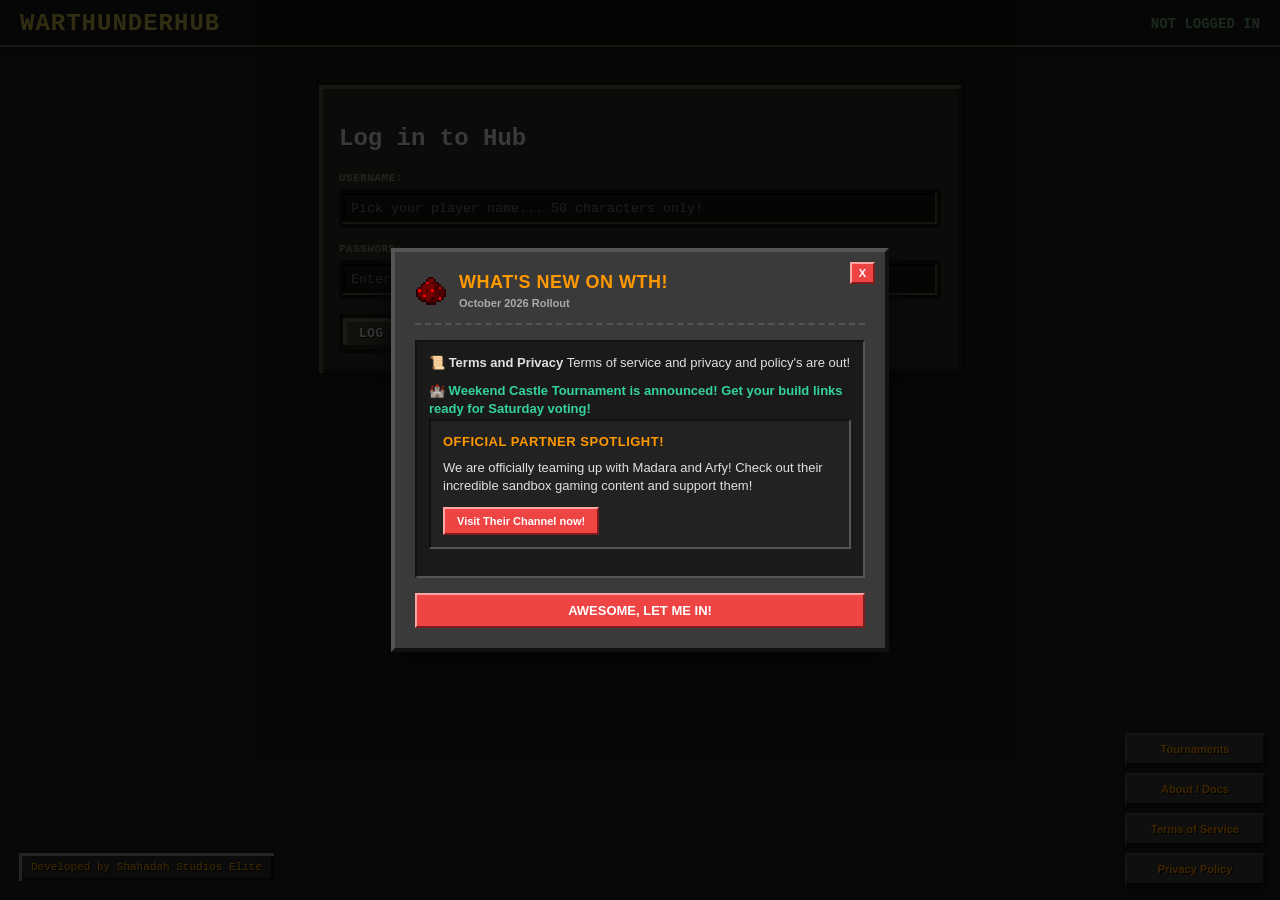
==== commit f0b392c9: "Rename ndex.html to index.html" ====
--- a/public/index.html
+++ b/public/index.html
@@ -3,146 +3,332 @@
 <head>
     <meta charset="UTF-8">
     <meta name="viewport" content="width=device-width, initial-scale=1.0">
-    <title>RedStonePosting | See you at 1.1</title>
-    <style>
-        body {
-            background-color: #151515;
-            color: #ffffff;
-            font-family: sans-serif;
-            margin: 0;
-            padding: 0;
-            height: 100vh;
-            display: flex;
-            justify-content: center;
-            align-items: center;
-            overflow: hidden;
-            position: relative;
-        }
-
-        .scanlines {
-            position: fixed;
-            top: 0; left: 0; width: 100%; height: 100%;
-            background: linear-gradient(rgba(18, 18, 18, 0) 50%, rgba(0, 0, 0, 0.4) 50%);
-            background-size: 100% 4px;
-            z-index: 10;
-            pointer-events: none;
-        }
-
-        .cinematic-bg {
-            position: fixed;
-            top: 0; left: 0; width: 100%; height: 100%;
-            background: radial-gradient(circle, rgba(239,68,68,0.1) 0%, rgba(21,21,21,1) 80%);
-            z-index: 1;
-        }
-
-        .redstone-particle {
-            position: absolute;
-            background-color: #ef4444;
-            box-shadow: 0 0 12px #ef4444, 0 0 20px #ef4444;
-            z-index: 3;
-            bottom: -20px;
-            opacity: 0;
-        }
-
-        .p1 { width: 6px; height: 6px; left: 15%; animation: particleFloat 7s linear infinite 1s; }
-        .p2 { width: 4px; height: 4px; left: 45%; animation: particleFloat 9s linear infinite 3s; }
-        .p3 { width: 8px; height: 8px; left: 75%; animation: particleFloat 6s linear infinite 0.5s; }
-        .p4 { width: 5px; height: 5px; left: 90%; animation: particleFloat 8s linear infinite 4s; }
-
-        .text-line {
-            position: absolute;
-            width: 90%;
-            max-width: 750px;
-            text-align: center;
-            font-size: 26px;
-            font-weight: bold;
-            letter-spacing: 0.5px;
-            opacity: 0;
-            transform: scale(0.95);
-            line-height: 1.6;
-            z-index: 5;
-            text-shadow: 0 0 15px rgba(239,68,68,0.5);
-        }
-
-        .line-1 { animation: cinematicSequence 4.5s ease-in-out 0.5s forwards; color: #ff9900; }
-        .line-2 { animation: cinematicSequence 4.5s ease-in-out 5.2s forwards; color: #ef4444; }
-        .line-3 { animation: cinematicSequence 4.5s ease-in-out 9.9s forwards; color: #ffffff; }
-
-        .final-logo-box {
-            opacity: 0;
-            transform: translateY(40px) scale(0.95);
-            animation: finalReveal 1s cubic-bezier(0.16, 1, 0.3, 1) 14.6s forwards;
-            background-color: #3a3a3a;
-            padding: 30px;
-            text-align: center;
-            border-top: 4px solid #555555;
-            border-left: 4px solid #555555;
-            border-right: 4px solid #111111;
-            border-bottom: 4px solid #111111;
-            box-shadow: 0 20px 50px rgba(0,0,0,0.7);
-            max-width: 550px;
-            width: 90%;
-            z-index: 6;
-        }
-
-        @keyframes cinematicSequence {
-            0% { opacity: 0; transform: scale(0.95) translateY(10px); filter: blur(10px); }
-            12% { opacity: 1; transform: scale(1) translateY(0); filter: blur(0px); }
-            88% { opacity: 1; transform: scale(1.02) translateY(0); filter: blur(0px); }
-            100% { opacity: 0; transform: scale(1.04) translateY(-10px); filter: blur(10px); }
-        }
-
-        @keyframes finalReveal {
-            0% { opacity: 0; transform: translateY(40px) scale(0.95); }
-            100% { opacity: 1; transform: translateY(0) scale(1); }
-        }
-
-        @keyframes particleFloat {
-            0% { transform: translateY(0); opacity: 0; }
-            20% { opacity: 0.8; }
-            80% { opacity: 0.4; }
-            100% { transform: translateY(-110vh); opacity: 0; }
-        }
-    </style>
+    <title>WarThunderHub | Battle & Share</title>
+    <link rel="stylesheet" href="style.css">
+    <link rel="icon" type="image/png" href="/favicon1.png?v=6">
+    <link rel="manifest" href="manifest.json">
+
+    <link href="https://cdnfonts.com" rel="stylesheet">
 </head>
 <body>
 
-    <div class="scanlines"></div>
-    <div class="cinematic-bg"></div>
-
-    <div class="redstone-particle p1"></div>
-    <div class="redstone-particle p2"></div>
-    <div class="redstone-particle p3"></div>
-    <div class="redstone-particle p4"></div>
-
-    <div class="text-line line-1">
-        Ayooo CHIIIIIIILLLL....
+    <header class="mc-header">
+        <h1 class="mc-title" id="goHome" style="cursor:pointer;">WarThunderHub</h1>
+        <div id="authStatus" class="user-status"></div>
+    </header>
+
+    <main class="mc-container">
+        <!-- Authentication Screen -->
+        <section id="authView" class="mc-panel hide">
+            <h2 id="authTitle">Log in to Hub</h2>
+            <div class="mc-form-group">
+                <label>Username:</label>
+                <input type="text" id="authUsername" class="mc-input" placeholder="Pick your player name... 50 characters only!">
+            </div>
+            <div class="mc-form-group">
+                <label>Password:</label>
+                <input maxlength="50" type="password" id="authPassword" class="mc-input" placeholder="Enter password...">
+            </div>
+            <div style="margin-top: 15px;">
+                <button id="authPrimaryBtn" class="mc-btn">Log In</button>
+                <button id="authToggleBtn" class="mc-btn-text">Create an account</button>
+            </div>
+        </section>
+
+        <!-- Main Hub Feed View -->
+        <div id="hubView" class="hide">
+            <section class="mc-panel new-post-box">
+                <h2>PLACE YOUR POST TEXT HERE</h2>
+                <textarea maxlength="500" id="postContent" placeholder="(e.g. I Defeated a KV-1  in WarThunder) Only 500 characters!"></textarea>
+                
+
+                <button id="submitPostBtn" class="mc-btn">POST</button>
+          
+
+            </section>
+            <section id="feedContainer" class="feed-container">
+    
+
+</section>
+        </div>
+
+        <!-- Public Player Profile View -->
+        <div id="profileView" class="hide">
+            <section class="mc-panel profile-box">
+                <div class="profile-header-card">
+                    <div id="profilePfp" class="avatar-big"></div>
+                    <div>
+                        <h2 id="profileUsername" style="margin:0;"></h2>
+                        <p id="profileJoined" class="post-meta" style="margin:5px 0 0 0;">Active WarThunder User and Poster</p>
+                    </div>
+                </div>
+                <button id="backToFeedBtn" class="mc-btn" style="margin-top:15px;">Back to Hub</button>
+            </section>
+            <h3 style="text-shadow: 2px 2px #000; margin-bottom:15px;">Creations by this player:</h3>
+            <section id="profileFeedContainer" class="feed-container"></section>
+        </div>
+    </main>
+
+
+
+    <div style="position: fixed; bottom: 15px; left: 15px; background-color: #2c2c2c; border: 4px solid #1e1e1e; box-shadow: inset 3px 3px #8f8f8f, inset -3px -3px #111; padding: 8px 12px; font-size: 11px; z-index: 9999; text-shadow: 1px 1px #000; color: #ffaa00;">
+         Developed by Shahadah Studios Elite
     </div>
-
-    <div class="text-line line-2">
-        REDSTONEPOSTING.VERCEL.APP IS DOWN FOR UPDATES
+ 
+<div style="position: fixed; bottom: 15px; right: 15px; z-index: 9999; display: flex; flex-direction: column; gap: 8px; width: 140px;">
+   <a href="tournaments.html" onmouseover="this.querySelector('button').style.transform='rotate(360deg) scale(1.05)';" onmouseout="this.querySelector('button').style.transform='rotate(0deg) scale(1)';" style="text-decoration: none; width: 100%; display: block;">
+        <button style="background-color: #3a3a3a; color: #ff9900; font-family: sans-serif; font-size: 11px; font-weight: bold; padding: 8px 12px; cursor: pointer; border-top: 2px solid #555555; border-left: 2px solid #555555; border-right: 2px solid #111111; border-bottom: 2px solid #111111; box-shadow: 0 4px 6px rgba(0,0,0,0.3); text-shadow: 1px 1px 0px #000; width: 100%; text-align: center; display: block; box-sizing: border-box; transition: transform 0.4s cubic-bezier(0.25, 1, 0.5, 1); backface-visibility: hidden; will-change: transform;">
+           Tournaments
+        </button>
+    </a>
+    <a href="docs.html" onmouseover="this.querySelector('button').style.transform='rotate(360deg) scale(1.05)';" onmouseout="this.querySelector('button').style.transform='rotate(0deg) scale(1)';" style="text-decoration: none; width: 100%; display: block;">
+        <button style="background-color: #3a3a3a; color: #ff9900; font-family: sans-serif; font-size: 11px; font-weight: bold; padding: 8px 12px; cursor: pointer; border-top: 2px solid #555555; border-left: 2px solid #555555; border-right: 2px solid #111111; border-bottom: 2px solid #111111; box-shadow: 0 4px 6px rgba(0,0,0,0.3); text-shadow: 1px 1px 0px #000; width: 100%; text-align: center; display: block; box-sizing: border-box; transition: transform 0.4s cubic-bezier(0.25, 1, 0.5, 1); backface-visibility: hidden; will-change: transform;">
+            About / Docs
+        </button>
+    </a>
+    <a href="tos.html" onmouseover="this.querySelector('button').style.transform='rotate(360deg) scale(1.05)';" onmouseout="this.querySelector('button').style.transform='rotate(0deg) scale(1)';" style="text-decoration: none; width: 100%; display: block;">
+        <button style="background-color: #3a3a3a; color: #ff9900; font-family: sans-serif; font-size: 11px; font-weight: bold; padding: 8px 12px; cursor: pointer; border-top: 2px solid #555555; border-left: 2px solid #555555; border-right: 2px solid #111111; border-bottom: 2px solid #111111; box-shadow: 0 4px 6px rgba(0,0,0,0.3); text-shadow: 1px 1px 0px #000; width: 100%; text-align: center; display: block; box-sizing: border-box; transition: transform 0.4s cubic-bezier(0.25, 1, 0.5, 1); backface-visibility: hidden; will-change: transform;">
+            Terms of Service
+        </button>
+    </a>
+    <a href="privacy.html" onmouseover="this.querySelector('button').style.transform='rotate(360deg) scale(1.05)';" onmouseout="this.querySelector('button').style.transform='rotate(0deg) scale(1)';" style="text-decoration: none; width: 100%; display: block;">
+        <button style="background-color: #3a3a3a; color: #ff9900; font-family: sans-serif; font-size: 11px; font-weight: bold; padding: 8px 12px; cursor: pointer; border-top: 2px solid #555555; border-left: 2px solid #555555; border-right: 2px solid #111111; border-bottom: 2px solid #111111; box-shadow: 0 4px 6px rgba(0,0,0,0.3); text-shadow: 1px 1px 0px #000; width: 100%; text-align: center; display: block; box-sizing: border-box; transition: transform 0.4s cubic-bezier(0.25, 1, 0.5, 1); backface-visibility: hidden; will-change: transform;">
+            Privacy Policy
+        </button>
+    </a>
+</div>
+
+
+<div id="rsp-news-popup" style="position: fixed; top: 0; left: 0; width: 100%; height: 100%; background-color: rgba(0,0,0,0.75); display: flex; justify-content: center; align-items: center; z-index: 9999; font-family: sans-serif; padding: 15px; box-sizing: border-box;">
+    
+    
+    <div style="background-color: #3a3a3a; max-width: 450px; width: 100%; padding: 20px; position: relative; border-top: 4px solid #555555; border-left: 4px solid #555555; border-right: 4px solid #111111; border-bottom: 4px solid #111111; box-shadow: 0 10px 30px rgba(0,0,0,0.6);">
+        
+        
+        <button onclick="document.getElementById('rsp-news-popup').style.display = 'none';" style="position: absolute; top: 10px; right: 10px; background-color: #ef4444; color: white; border-top: 2px solid #fca5a5; border-left: 2px solid #fca5a5; border-right: 2px solid #7f1d1d; border-bottom: 2px solid #7f1d1d; font-weight: bold; font-size: 11px; padding: 3px 7px; cursor: pointer;">
+            X
+        </button>
+
+        
+        <div style="display: flex; align-items: center; gap: 12px; border-bottom: 2px dashed #555555; padding-bottom: 12px; margin-bottom: 15px;">
+            <img src="favicon1.png" alt="RSP Logo" style="width: 32px; height: 32px; object-fit: contain; image-rendering: pixelated;">
+            <div>
+                <h3 style="margin: 0; color: #ff9900; font-size: 18px; text-transform: uppercase; letter-spacing: 0.5px;">What's NEW on WTH!</h3>
+                <span style="color: #aaaaaa; font-size: 11px; font-weight: bold;">October 2026 Rollout</span>
+            </div>
+        </div>
+
+        <!-- NEW FEATURES CONTENT -->
+        <div style="background-color: #1a1a1a; padding: 12px; border-top: 2px solid #111111; border-left: 2px solid #111111; border-right: 2px solid #555555; border-bottom: 2px solid #555555; margin-bottom: 15px;">
+            <p style="margin: 0 0 10px 0; font-size: 13px; line-height: 1.4; color: #e0e0e0;">
+                📜 <b>Terms and Privacy</b> Terms of service and privacy and policy's are out!
+            </p>
+           
+            <p style="margin: 0; font-size: 13px; line-height: 1.4; color: #34d399; font-weight: bold;">
+                🏰 Weekend Castle Tournament is announced! Get your build links ready for Saturday voting!
+            </p>
+       <div style="background-color: #222222; padding: 12px; border-top: 2px solid #111111; border-left: 2px solid #111111; border-right: 2px solid #555555; border-bottom: 2px solid #555555; margin-bottom: 15px;">
+    <p style="margin: 0 0 8px 0; font-size: 13px; line-height: 1.4; color: #ff9900; font-weight: bold; text-transform: uppercase; letter-spacing: 0.5px;">
+        Official Partner Spotlight!
+    </p>
+    <p style="margin: 0 0 12px 0; font-size: 13px; line-height: 1.4; color: #e0e0e0;">
+        We are officially teaming up with Madara and Arfy! Check out their incredible sandbox gaming content and support them!
+    </p>
+    <a href="https://www.youtube.com/@Arfymessi" target="_blank" style="text-decoration: none; display: inline-block;">
+        <button style="background-color: #ef4444; color: white; font-family: sans-serif; font-size: 11px; font-weight: bold; padding: 6px 12px; cursor: pointer; border-top: 2px solid #fca5a5; border-left: 2px solid #fca5a5; border-right: 2px solid #7f1d1d; border-bottom: 2px solid #7f1d1d;">
+            Visit Their Channel now!
+        </button>
+    </a>
+</div>
+
+        </div>
+
+        
+        <button onclick="document.getElementById('rsp-news-popup').style.display = 'none';" style="width: 100%; background-color: #ef4444; color: white; font-family: sans-serif; font-size: 13px; font-weight: bold; padding: 8px; cursor: pointer; border-top: 2px solid #fca5a5; border-left: 2px solid #fca5a5; border-right: 2px solid #7f1d1d; border-bottom: 2px solid #7f1d1d;">
+            AWESOME, LET ME IN! 
+        </button>
+
     </div>
-
-    <div class="text-line line-3">
-        Soon we will come back up after updates!<br>
-        Were cooking a good one for you guys!
-    </div>
-
-    <div class="final-logo-box">
-        <h1 style="margin: 0; color: #ef4444; font-size: 32px; letter-spacing: 2px;">REDSTONEPOSTING</h1>
-        <p style="margin: 5px 0 20px 0; color: #ff9900; font-size: 13px; font-weight: bold; text-transform: uppercase; letter-spacing: 1px;">Maintenance undergoing</p>
-        
-        <div style="background-color: #1a1a1a; padding: 20px; border-top: 2px solid #111111; border-left: 2px solid #111111; border-right: 2px solid #555555; border-bottom: 2px solid #555555; font-size: 13px; color: #cccccc; margin-bottom: 15px; text-align: center; line-height: 1.6;">
-            <b style="color: #ef4444; display: block; font-size: 15px; margin-bottom: 8px; text-transform: uppercase;">Upgrading System wth cooked updates</b>
-            The forum dashboard is temporarily frozen while we perform updates and adjustments.<br>
-            Please stand by while the platform finish's updating, and when it comes back up drop a post!
-        </div>
-        
-        <div style="text-align: right; font-family: monospace; font-size: 12px; color: #ff9900; font-weight: bold;">
-            Arriving back to service at Version 1.1.
-        </div>
-    </div>
-
+</div> 
+
+    <style>
+    @keyframes redstoneBurst {
+        0% { transform: translate(-50%, -50%) scale(1); opacity: 1; }
+        100% { transform: translate(var(--mx), var(--my)) scale(0); opacity: 0; }
+    }
+</style>
+
+<script>
+    document.body.addEventListener('click', function(e) {
+        const burstCount = 8;
+        for (let i = 0; i < burstCount; i++) {
+            const particle = document.createElement('div');
+            particle.setAttribute('style', 'position: fixed; width: 6px; height: 6px; background-color: #ef4444; box-shadow: 0 0 8px #ef4444, 0 0 15px #ef4444; pointer-events: none; z-index: 999999; left: ' + e.clientX + 'px; top: ' + e.clientY + 'px; border-radius: 1px;');
+            
+            const angle = Math.random() * Math.PI * 2;
+            const distance = Math.random() * 60 + 20;
+            const moveX = Math.cos(angle) * distance + 'px';
+            const moveY = Math.sin(angle) * distance + 'px';
+            
+            particle.style.setProperty('--mx', moveX);
+            particle.style.setProperty('--my', moveY);
+            particle.style.animation = 'redstoneBurst 0.4s cubic-bezier(0.1, 0.8, 0.3, 1) forwards';
+            
+            document.body.appendChild(particle);
+            setTimeout(() => particle.remove(), 400);
+        }
+    });
+</script>
+
+
+
+
+
+
+    <!-- Automatic Team Badge and Swear Filter Engine -->
+    <script>
+        const badWords = ["fuck", "shit", "ass", "nigga", "bitch", "sexxx"];
+
+        function filterText(text) {
+            let clean = text;
+            badWords.forEach(word => {
+                const regex = new RegExp("\\b" + word + "\\b|\\b" + word + "s\\b", "gi");
+                clean = clean.replace(regex, "[CENSORED]");
+            });
+            return clean;
+        }
+
+        const layoutObserver = new MutationObserver(() => {
+            // 1. Swear Filter Processing on post bodies
+            document.querySelectorAll('.post-body').forEach(post => {
+                let html = post.innerHTML;
+                html = filterText(html);
+                if (post.innerHTML !== html) post.innerHTML = html;
+            });
+
+            // 2. Team Badges (Crown, Wrench, Medal)
+            document.querySelectorAll('.username-link').forEach(link => {
+                const nameText = link.innerText.trim().toLowerCase();
+                
+                // Shahadah_Studios Crown
+                if ((nameText === 'shahadah_studios' || nameText === 'shahadah_studios_elite') && !link.querySelector('.owner-crown')) {
+                    const crownSpan = document.createElement('span');
+                    crownSpan.className = 'owner-crown';
+                    crownSpan.innerText = ' 👑';
+                    crownSpan.title = 'OWNER & DEVELOPER';
+                    crownSpan.style.marginLeft = '4px';
+                    crownSpan.style.cursor = 'help';
+                    crownSpan.style.display = 'inline-block';
+                    link.appendChild(crownSpan);
+                }
+                
+                // superb1oxd_303 Wrench
+                if (nameText === 'superb1oxd_303' && !link.querySelector('.dev-wrench')) {
+                    const wrenchSpan = document.createElement('span');
+                    wrenchSpan.className = 'dev-wrench';
+                    wrenchSpan.innerText = ' 🔧 😎';
+                    wrenchSpan.title = 'DEVELOPER & Shahadah_Studios BROTHER';
+                    wrenchSpan.style.marginLeft = '4px';
+                    wrenchSpan.style.cursor = 'help';
+                    wrenchSpan.style.display = 'inline-block';
+                    link.appendChild(wrenchSpan);
+                }
+// CoolSuff Aprrv creator
+                if (nameText === 'coolsuff' && !link.querySelector('.creator-badge')) {
+                    const badgeSpan = document.createElement('span');
+                    badgeSpan.className = 'creator-badge';
+                    badgeSpan.innerText = ' 🌟';
+                    badgeSpan.title = 'APPROVED CREATOR';
+                    badgeSpan.style.marginLeft = '4px';
+                    badgeSpan.style.cursor = 'help';
+                    badgeSpan.style.display = 'inline-block';
+                    link.appendChild(badgeSpan);
+                }
+                // arfymessi YT rank
+                if (nameText === 'arfymessi' && !link.querySelector('.creator-badge')) {
+                    const badgeSpan = document.createElement('span');
+                    badgeSpan.className = 'creator-badge';
+                    badgeSpan.innerText = ' ▶';
+                    badgeSpan.title = 'YouTuber';
+                    badgeSpan.style.marginLeft = '4px';
+                    badgeSpan.style.cursor = 'help';
+                    badgeSpan.style.display = 'inline-block';
+                    link.appendChild(badgeSpan);
+                }
+                // iamyoubutbetter Early User Medal
+                if (nameText === 'iamyoubutbetter' && !link.querySelector('.early-badge')) {
+                    const badgeSpan = document.createElement('span');
+                    badgeSpan.className = 'early-badge';
+                    badgeSpan.innerText = ' 🥇';
+                    badgeSpan.title = 'EARLY USER';
+                    badgeSpan.style.marginLeft = '4px';
+                    badgeSpan.style.cursor = 'help';
+                    badgeSpan.style.display = 'inline-block';
+                    link.appendChild(badgeSpan);
+                }
+                // TinyDude Early User Medal
+                if (nameText === 'tinydude' && !link.querySelector('.early-badge')) {
+                    const badgeSpan = document.createElement('span');
+                    badgeSpan.className = 'early-badge';
+                    badgeSpan.innerText = ' 🥇';
+                    badgeSpan.title = 'EARLY USER';
+                    badgeSpan.style.marginLeft = '4px';
+                    badgeSpan.style.cursor = 'help';
+                    badgeSpan.style.display = 'inline-block';
+                    link.appendChild(badgeSpan);
+                }
+                // Mint_Icecream Early User Medal
+                if (nameText === 'mint_icecream' && !link.querySelector('.early-badge')) {
+                    const badgeSpan = document.createElement('span');
+                    badgeSpan.className = 'early-badge';
+                    badgeSpan.innerText = ' 🥇 ⚔';
+                    badgeSpan.title = 'EARLY USER & SCOUT';
+                    badgeSpan.style.marginLeft = '4px';
+                    badgeSpan.style.cursor = 'help';
+                    badgeSpan.style.display = 'inline-block';
+                    link.appendChild(badgeSpan);
+                } 
+                // BANNED
+                if (nameText === 'googlegiggles' && !link.querySelector('.early-badge')) {
+                    const badgeSpan = document.createElement('span');
+                    badgeSpan.className = 'early-badge';
+                    badgeSpan.innerText = ' 🚫';
+                    badgeSpan.title = 'BANNED - IGNORE ';
+                    badgeSpan.style.marginLeft = '4px';
+                    badgeSpan.style.cursor = 'help';
+                    badgeSpan.style.display = 'inline-block';
+                    link.appendChild(badgeSpan);
+                } 
+                 // ZakirKing123 
+                if (nameText === 'zakirking123' && !link.querySelector('.early-badge')) {
+                    const badgeSpan = document.createElement('span');
+                    badgeSpan.className = 'early-badge';
+                    badgeSpan.innerText = ' ✅';
+                    badgeSpan.title = 'VERIFIED';
+                    badgeSpan.style.marginLeft = '4px';
+                    badgeSpan.style.cursor = 'help';
+                    badgeSpan.style.display = 'inline-block';
+                    link.appendChild(badgeSpan);
+                }
+               
+            });
+        });
+        
+        layoutObserver.observe(        
+                        
+document.body, { childList: true, subtree: true });
+    </script>
+
+
+    <script src="app.js"></script>
+<script>
+        if ('serviceWorker' in navigator) {
+            window.addEventListener('load', () => {
+                navigator.serviceWorker.register('/sw.js')
+                    .then(reg => console.log('RSP Application Circuit Armed!'))
+                    .catch(err => console.log('PWA Load Error:', err));
+            });
+        }
+    </script>
 </body>
 </html>
-
--- a/public/style.css
+++ b/public/style.css
@@ -0,0 +1,170 @@
+:root {
+    --wt-bg: #1e221b;
+    --wt-panel-bg: #2d3227;
+    --wt-border-light: #525a4a;
+    --wt-border-dark: #151813;
+    --wt-text: #e2e5df;
+    --wt-text-shadow: #111410;
+    --wt-btn-bg: #3d4435;
+    --wt-btn-hover: #4d5643;
+}
+
+body {
+    background-color: var(--wt-bg);
+    color: var(--wt-text);
+    font-family: 'Courier New', Courier, monospace;
+    margin: 0;
+    padding: 0;
+    image-rendering: pixelated;
+    background-image: 
+        linear-gradient(rgba(0, 0, 0, 0.15) 1px, transparent 1px),
+        linear-gradient(90deg, rgba(0, 0, 0, 0.15) 1px, transparent 1px);
+    background-size: 4px 4px;
+}
+
+.hide { display: none !important; }
+
+.mc-header {
+    background-color: #151813;
+    border-bottom: 4px solid var(--wt-border-dark);
+    display: flex;
+    justify-content: space-between;
+    align-items: center;
+    padding: 10px 20px;
+    box-shadow: inset 0 -2px 0 var(--wt-border-light);
+}
+
+.mc-title {
+    font-size: 24px;
+    text-shadow: 2px 2px var(--wt-text-shadow);
+    color: #c4b246;
+    margin: 0;
+    letter-spacing: 1px;
+    text-transform: uppercase;
+}
+
+.user-status {
+    color: #6da36f;
+    font-size: 14px;
+    display: flex;
+    align-items: center;
+    gap: 10px;
+    font-weight: bold;
+    text-transform: uppercase;
+}
+
+.mc-container {
+    max-width: 650px;
+    margin: 30px auto;
+    padding: 0 15px;
+}
+
+.mc-panel {
+    background-color: var(--wt-panel-bg);
+    border: 4px solid var(--wt-border-dark);
+    box-shadow: 
+        inset 4px 4px var(--wt-border-light), 
+        inset -4px -4px #1c2018,
+        0 4px 8px rgba(0,0,0,0.4);
+    padding: 20px;
+    margin-bottom: 25px;
+    position: relative;
+}
+
+.mc-form-group { margin-bottom: 15px; }
+.mc-form-group label { display: block; margin-bottom: 5px; font-weight: bold; text-transform: uppercase; font-size: 11px; color: #808b77; letter-spacing: 0.5px; }
+
+.mc-input {
+    width: 100%;
+    background-color: #151813;
+    border: 4px solid var(--wt-border-dark);
+    box-shadow: inset -2px -2px var(--wt-border-light), inset 2px 2px #000;
+    color: #fff;
+    font-family: inherit;
+    padding: 8px;
+    box-sizing: border-box;
+}
+
+textarea {
+    width: 100%;
+    height: 80px;
+    background-color: #151813;
+    border: 4px solid var(--wt-border-dark);
+    box-shadow: inset -2px -2px var(--wt-border-light), inset 2px 2px #000;
+    color: #8ce190;
+    font-family: inherit;
+    padding: 10px;
+    box-sizing: border-box;
+    resize: none;
+    margin-bottom: 15px;
+}
+
+.mc-btn {
+    background-color: var(--wt-btn-bg);
+    border: 4px solid var(--wt-border-dark);
+    box-shadow: inset -4px -4px #23271e, inset 4px 4px #5e6853;
+    color: #e2e5df;
+    font-family: inherit;
+    font-size: 13px;
+    padding: 8px 16px;
+    cursor: pointer;
+    text-shadow: 1px 1px #000;
+    text-transform: uppercase;
+    font-weight: bold;
+    letter-spacing: 0.5px;
+}
+.mc-btn:hover { background-color: var(--wt-btn-hover); color: #c4b246; }
+.mc-btn:active { box-shadow: inset 4px 4px #23271e, inset -4px -4px #5e6853; }
+
+.mc-btn-text {
+    background: none;
+    border: none;
+    color: #64705a;
+    font-family: inherit;
+    cursor: pointer;
+    text-decoration: underline;
+    margin-left: 10px;
+    font-size: 12px;
+    font-weight: bold;
+    text-transform: uppercase;
+}
+.mc-btn-text:hover { color: #fff; }
+
+.post-header { display: flex; align-items: center; gap: 10px; margin-bottom: 10px; }
+
+.avatar {
+    width: 32px;
+    height: 32px;
+    display: flex;
+    align-items: center;
+    justify-content: center;
+    font-weight: bold;
+    color: #fff;
+    border: 2px solid #151813;
+    text-shadow: 1px 1px #000;
+    box-shadow: inset 2px 2px var(--wt-border-light), inset -2px -2px #1c2018;
+    background-color: #353b2f;
+}
+
+.avatar-big {
+    width: 64px;
+    height: 64px;
+    display: flex;
+    align-items: center;
+    justify-content: center;
+    font-weight: bold;
+    font-size: 24px;
+    color: #fff;
+    border: 4px solid #151813;
+    text-shadow: 2px 2px #000;
+    box-shadow: inset 4px 4px var(--wt-border-light), inset -4px -4px #1c2018;
+    background-color: #353b2f;
+}
+
+.username-link { cursor: pointer; color: #c4b246; text-decoration: none; font-weight: bold; }
+.username-link:hover { text-decoration: underline; }
+.post-meta { color: #64705a; font-size: 11px; font-family: monospace; font-weight: bold; }
+.post-actions { display: flex; gap: 10px; margin-top: 15px; }
+.profile-header-card { display: flex; align-items: center; gap: 20px; }
+
+
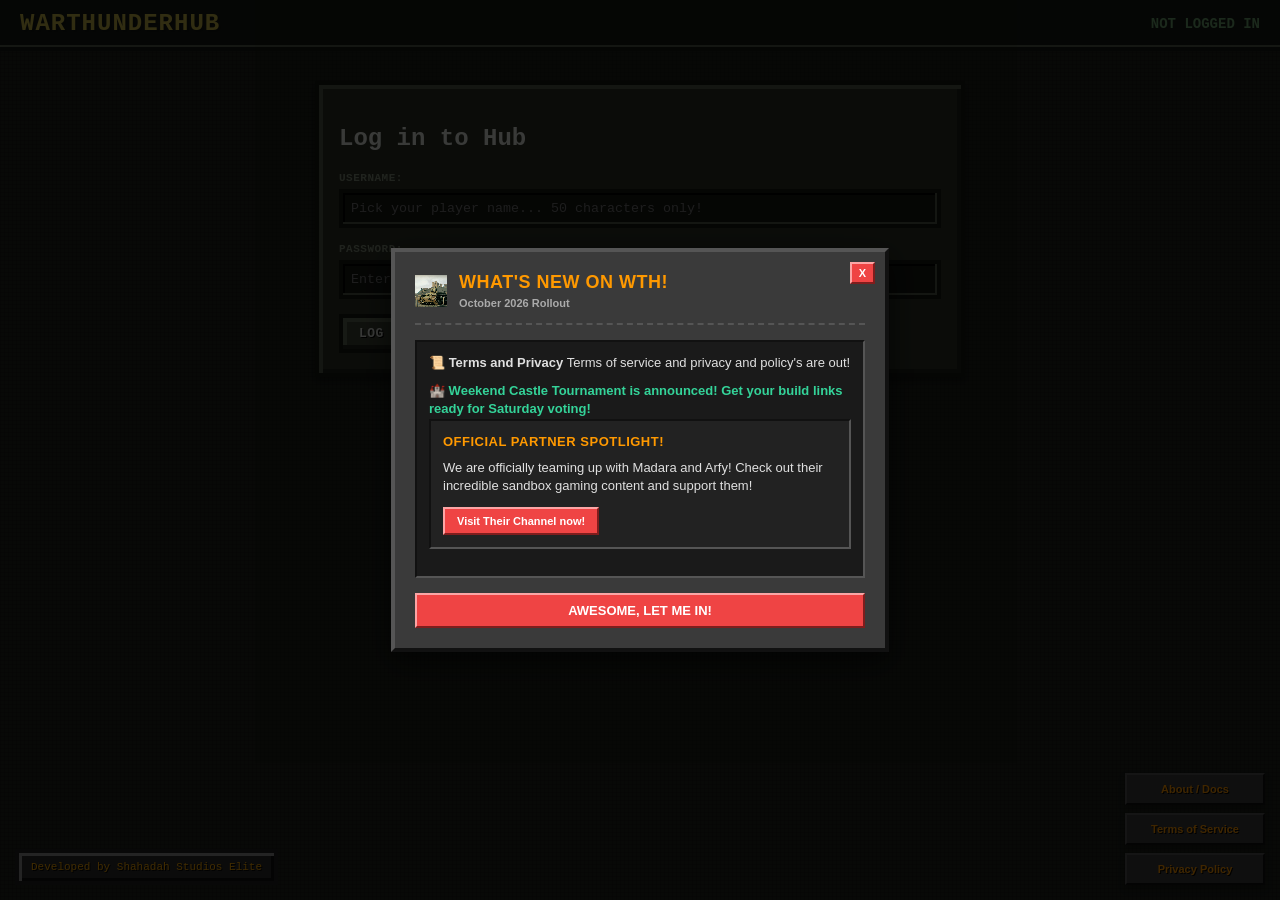
==== commit 301efb71: "Update index.html" ====
--- a/public/index.html
+++ b/public/index.html
@@ -76,11 +76,7 @@
     </div>
  
 <div style="position: fixed; bottom: 15px; right: 15px; z-index: 9999; display: flex; flex-direction: column; gap: 8px; width: 140px;">
-   <a href="tournaments.html" onmouseover="this.querySelector('button').style.transform='rotate(360deg) scale(1.05)';" onmouseout="this.querySelector('button').style.transform='rotate(0deg) scale(1)';" style="text-decoration: none; width: 100%; display: block;">
-        <button style="background-color: #3a3a3a; color: #ff9900; font-family: sans-serif; font-size: 11px; font-weight: bold; padding: 8px 12px; cursor: pointer; border-top: 2px solid #555555; border-left: 2px solid #555555; border-right: 2px solid #111111; border-bottom: 2px solid #111111; box-shadow: 0 4px 6px rgba(0,0,0,0.3); text-shadow: 1px 1px 0px #000; width: 100%; text-align: center; display: block; box-sizing: border-box; transition: transform 0.4s cubic-bezier(0.25, 1, 0.5, 1); backface-visibility: hidden; will-change: transform;">
-           Tournaments
-        </button>
-    </a>
+  
     <a href="docs.html" onmouseover="this.querySelector('button').style.transform='rotate(360deg) scale(1.05)';" onmouseout="this.querySelector('button').style.transform='rotate(0deg) scale(1)';" style="text-decoration: none; width: 100%; display: block;">
         <button style="background-color: #3a3a3a; color: #ff9900; font-family: sans-serif; font-size: 11px; font-weight: bold; padding: 8px 12px; cursor: pointer; border-top: 2px solid #555555; border-left: 2px solid #555555; border-right: 2px solid #111111; border-bottom: 2px solid #111111; box-shadow: 0 4px 6px rgba(0,0,0,0.3); text-shadow: 1px 1px 0px #000; width: 100%; text-align: center; display: block; box-sizing: border-box; transition: transform 0.4s cubic-bezier(0.25, 1, 0.5, 1); backface-visibility: hidden; will-change: transform;">
             About / Docs
